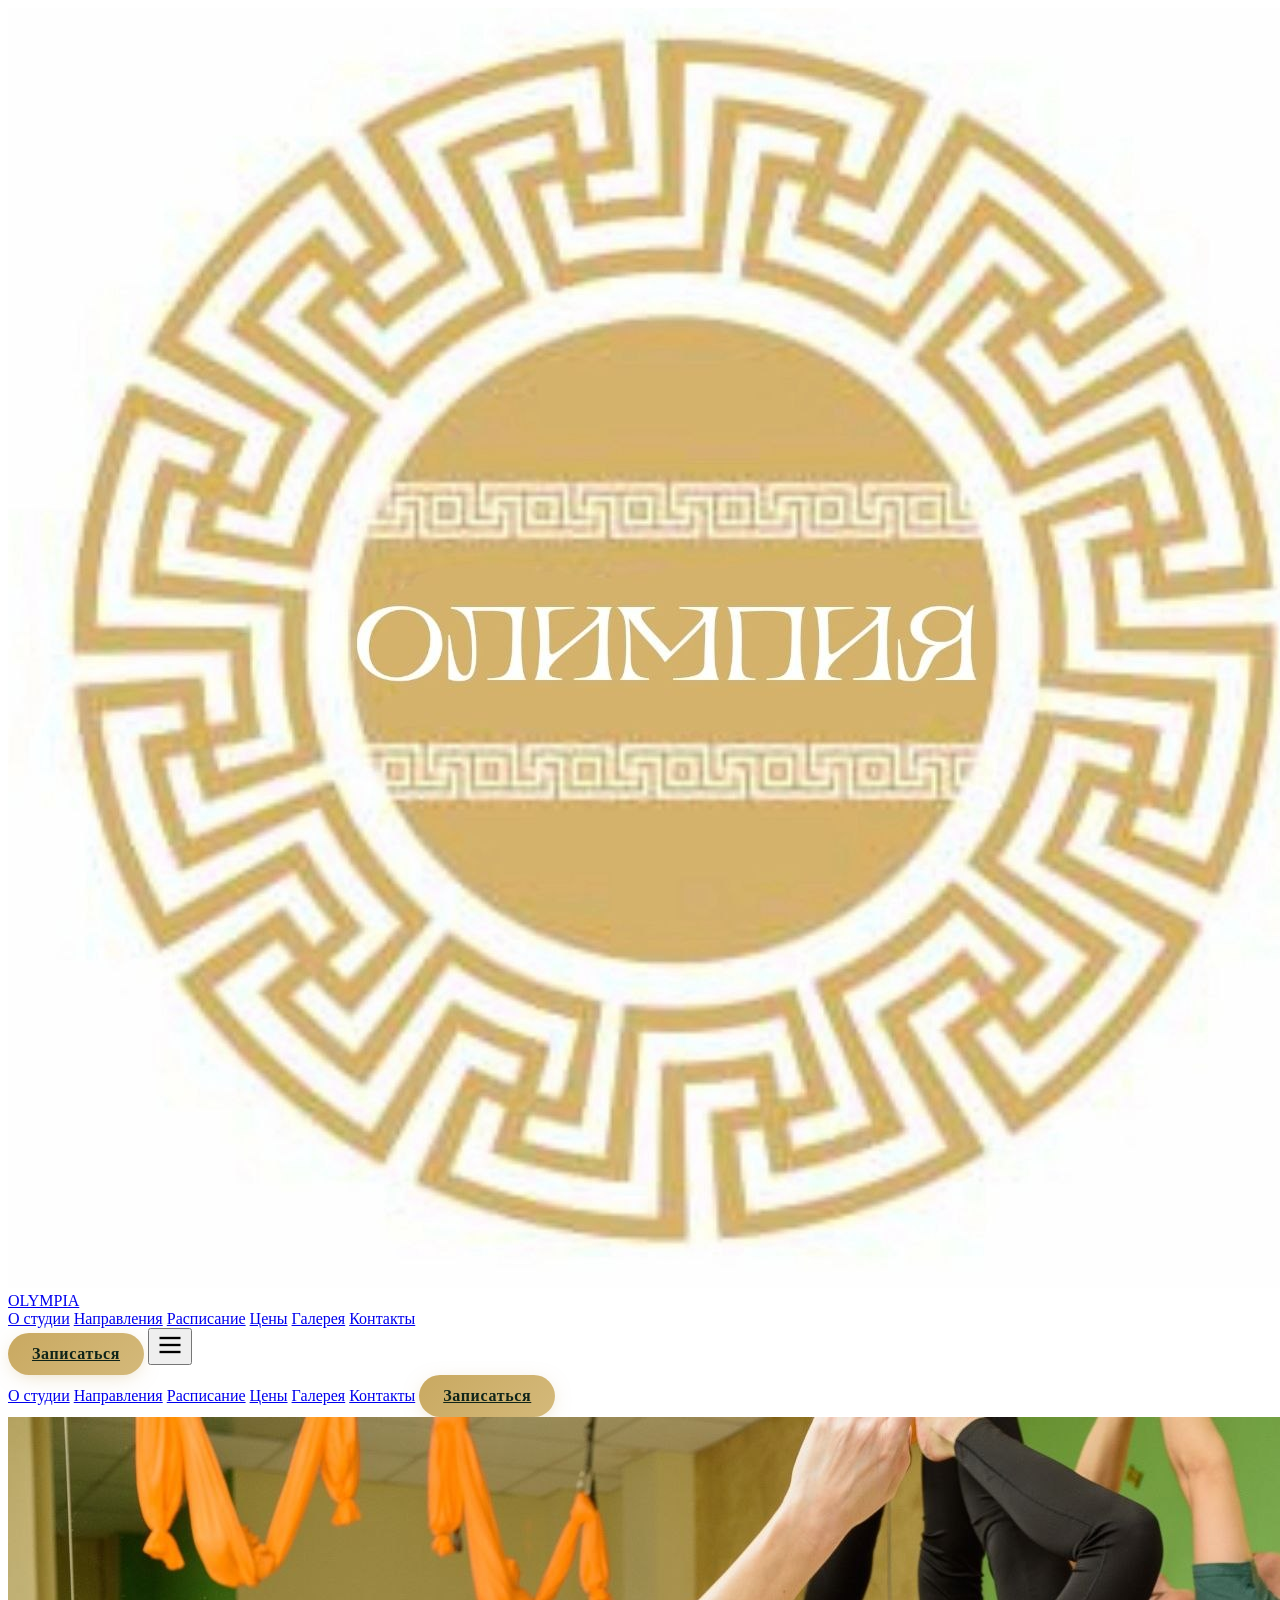
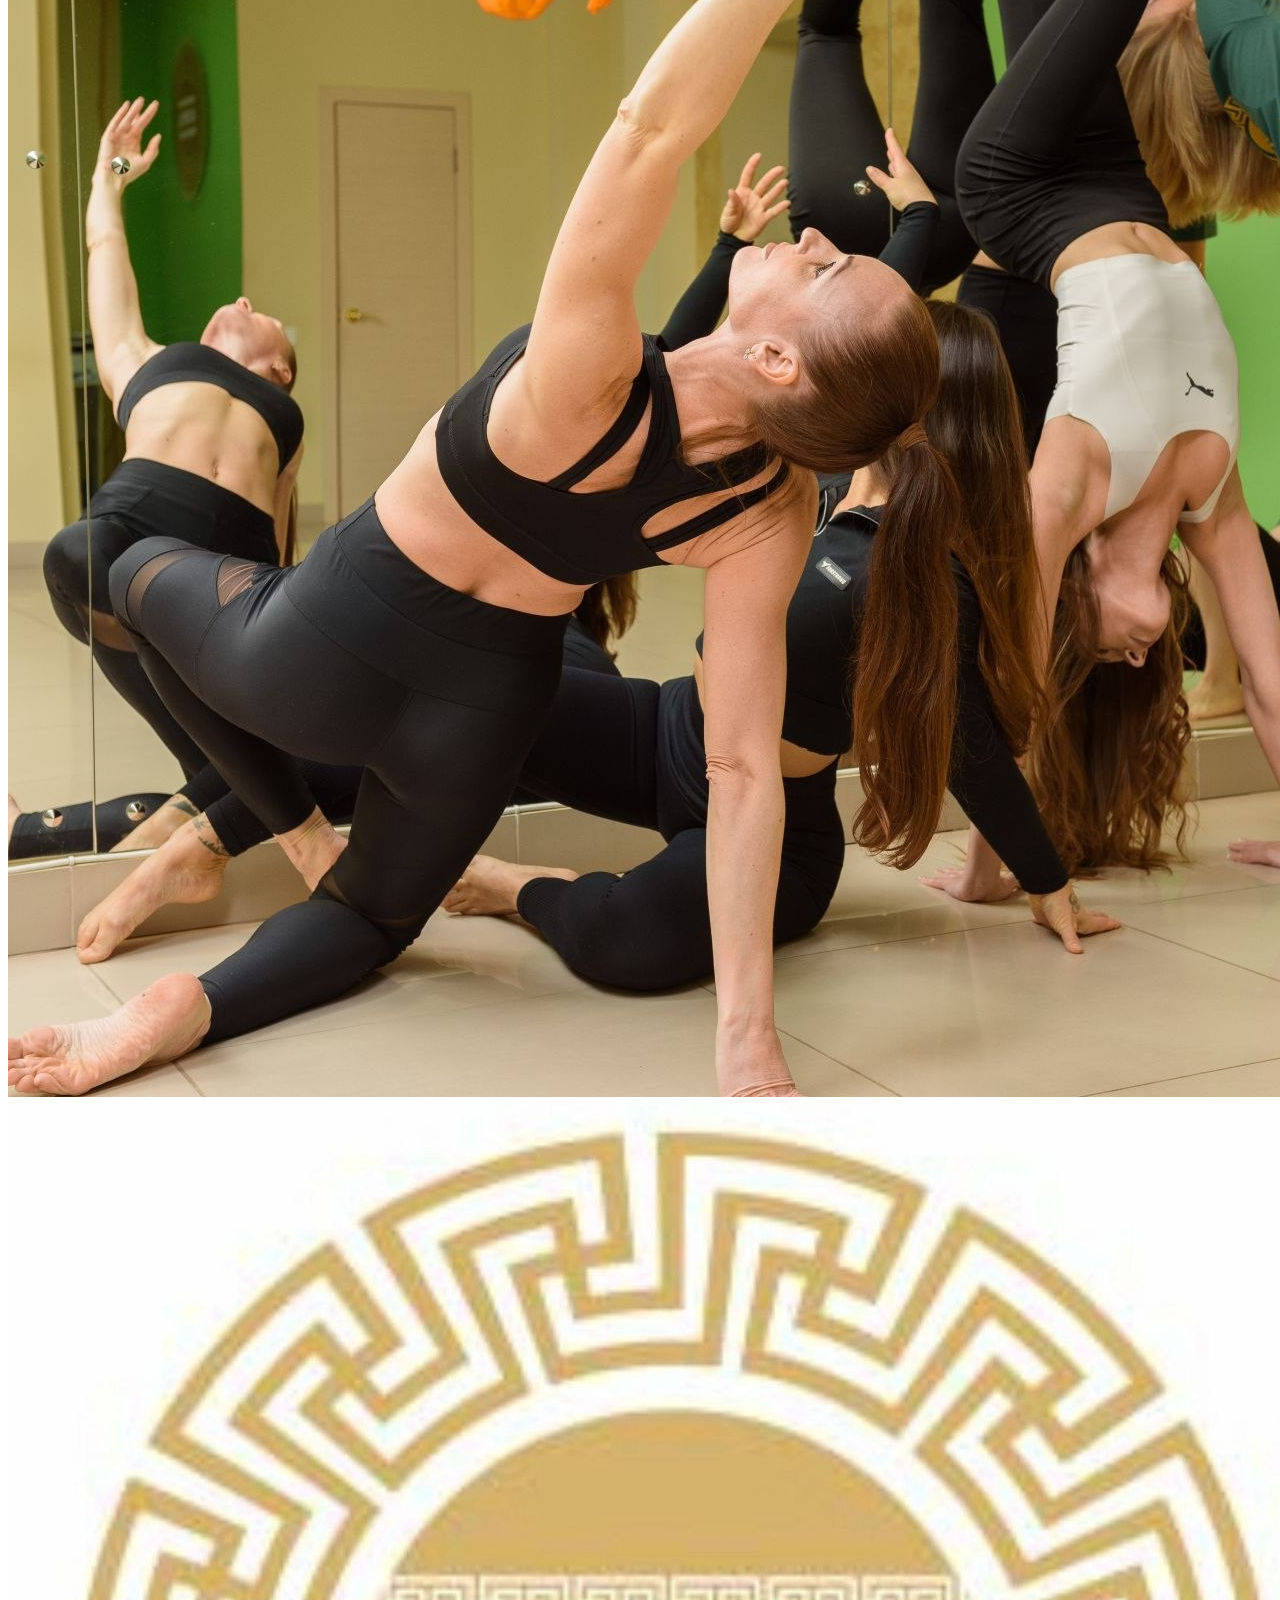
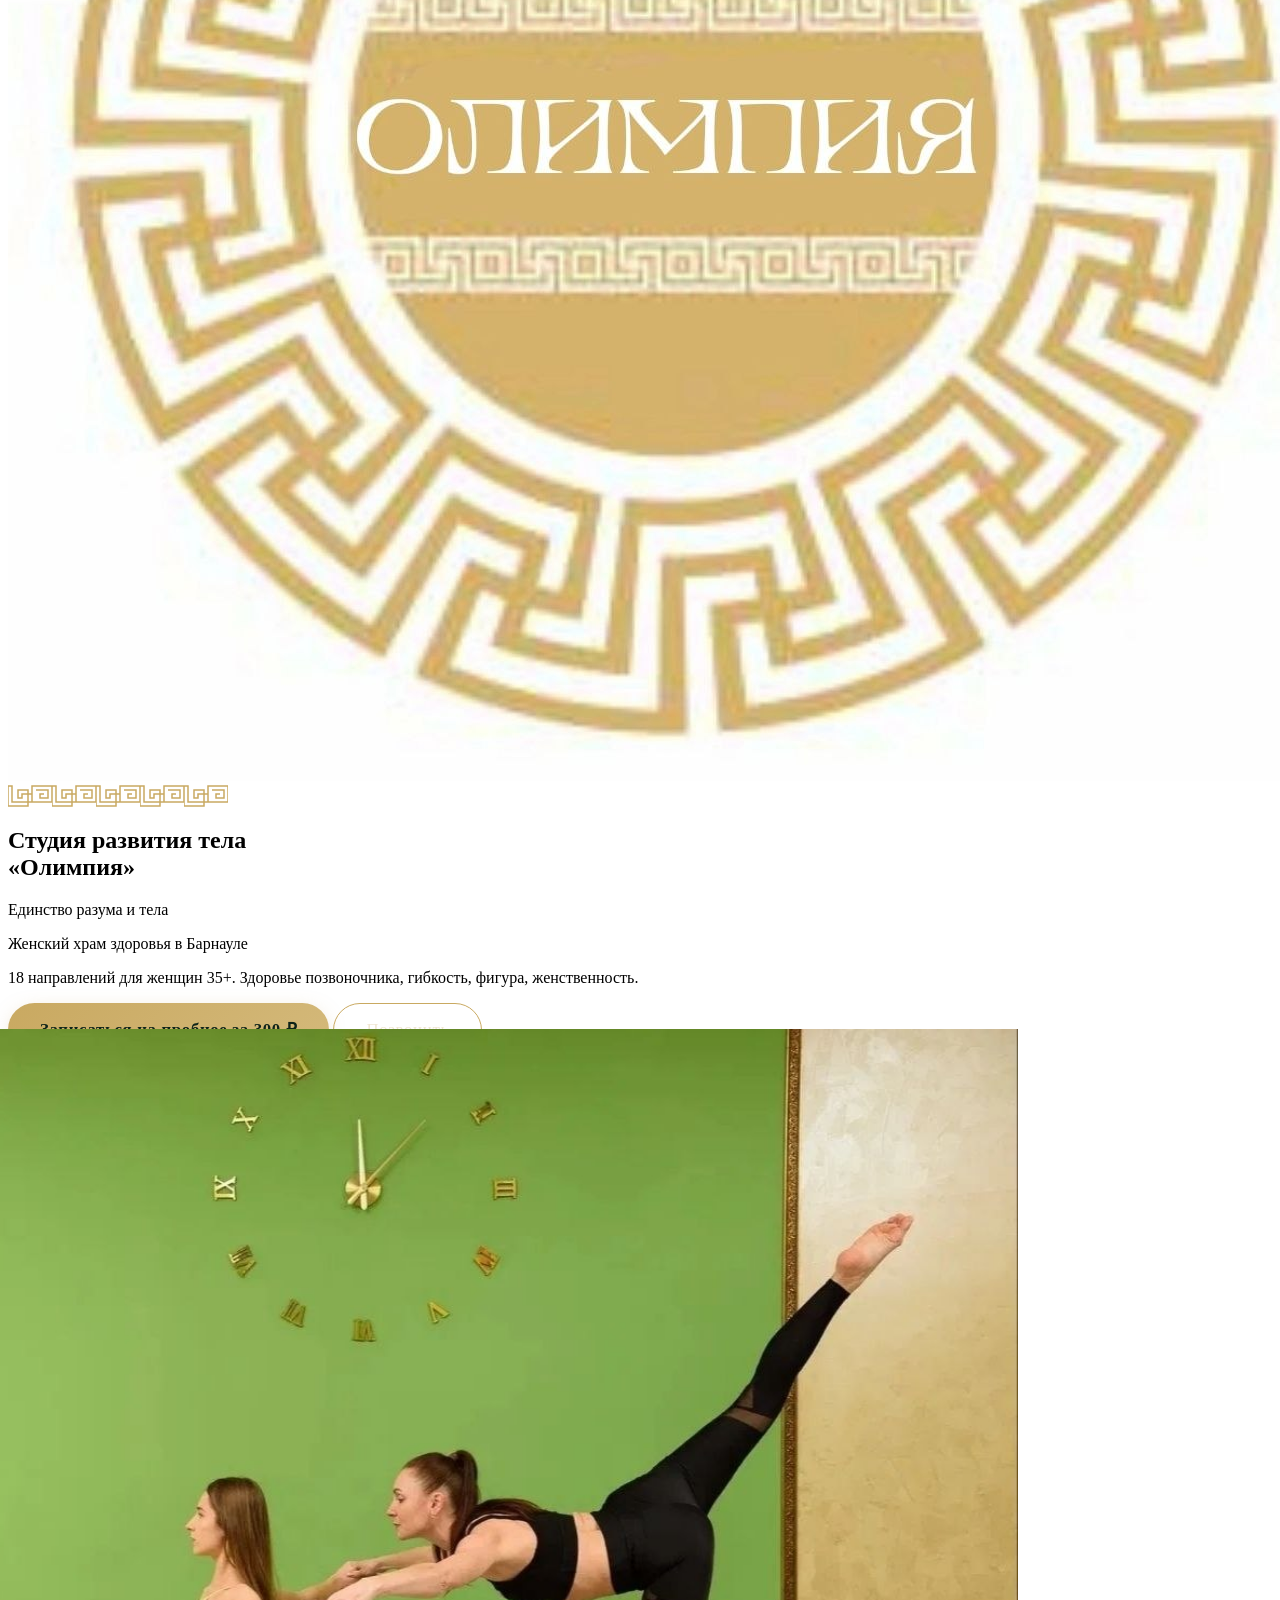
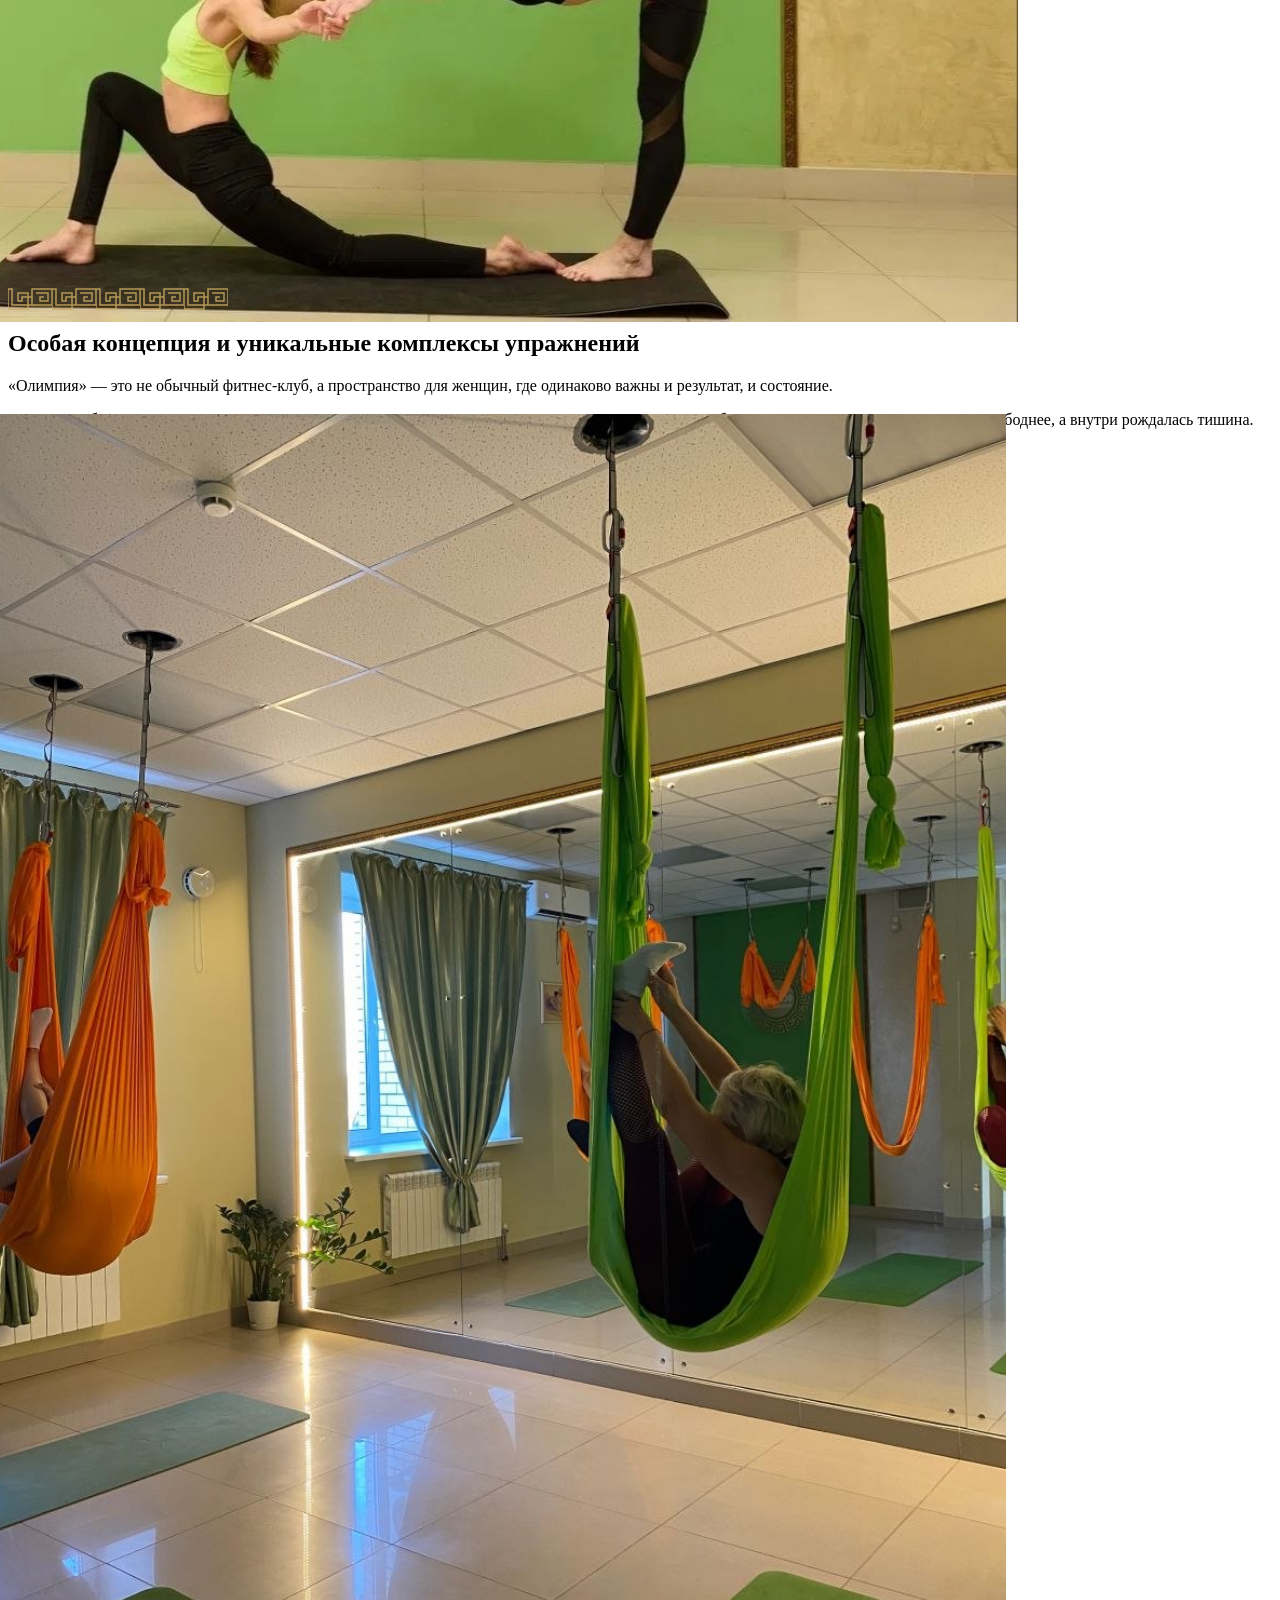
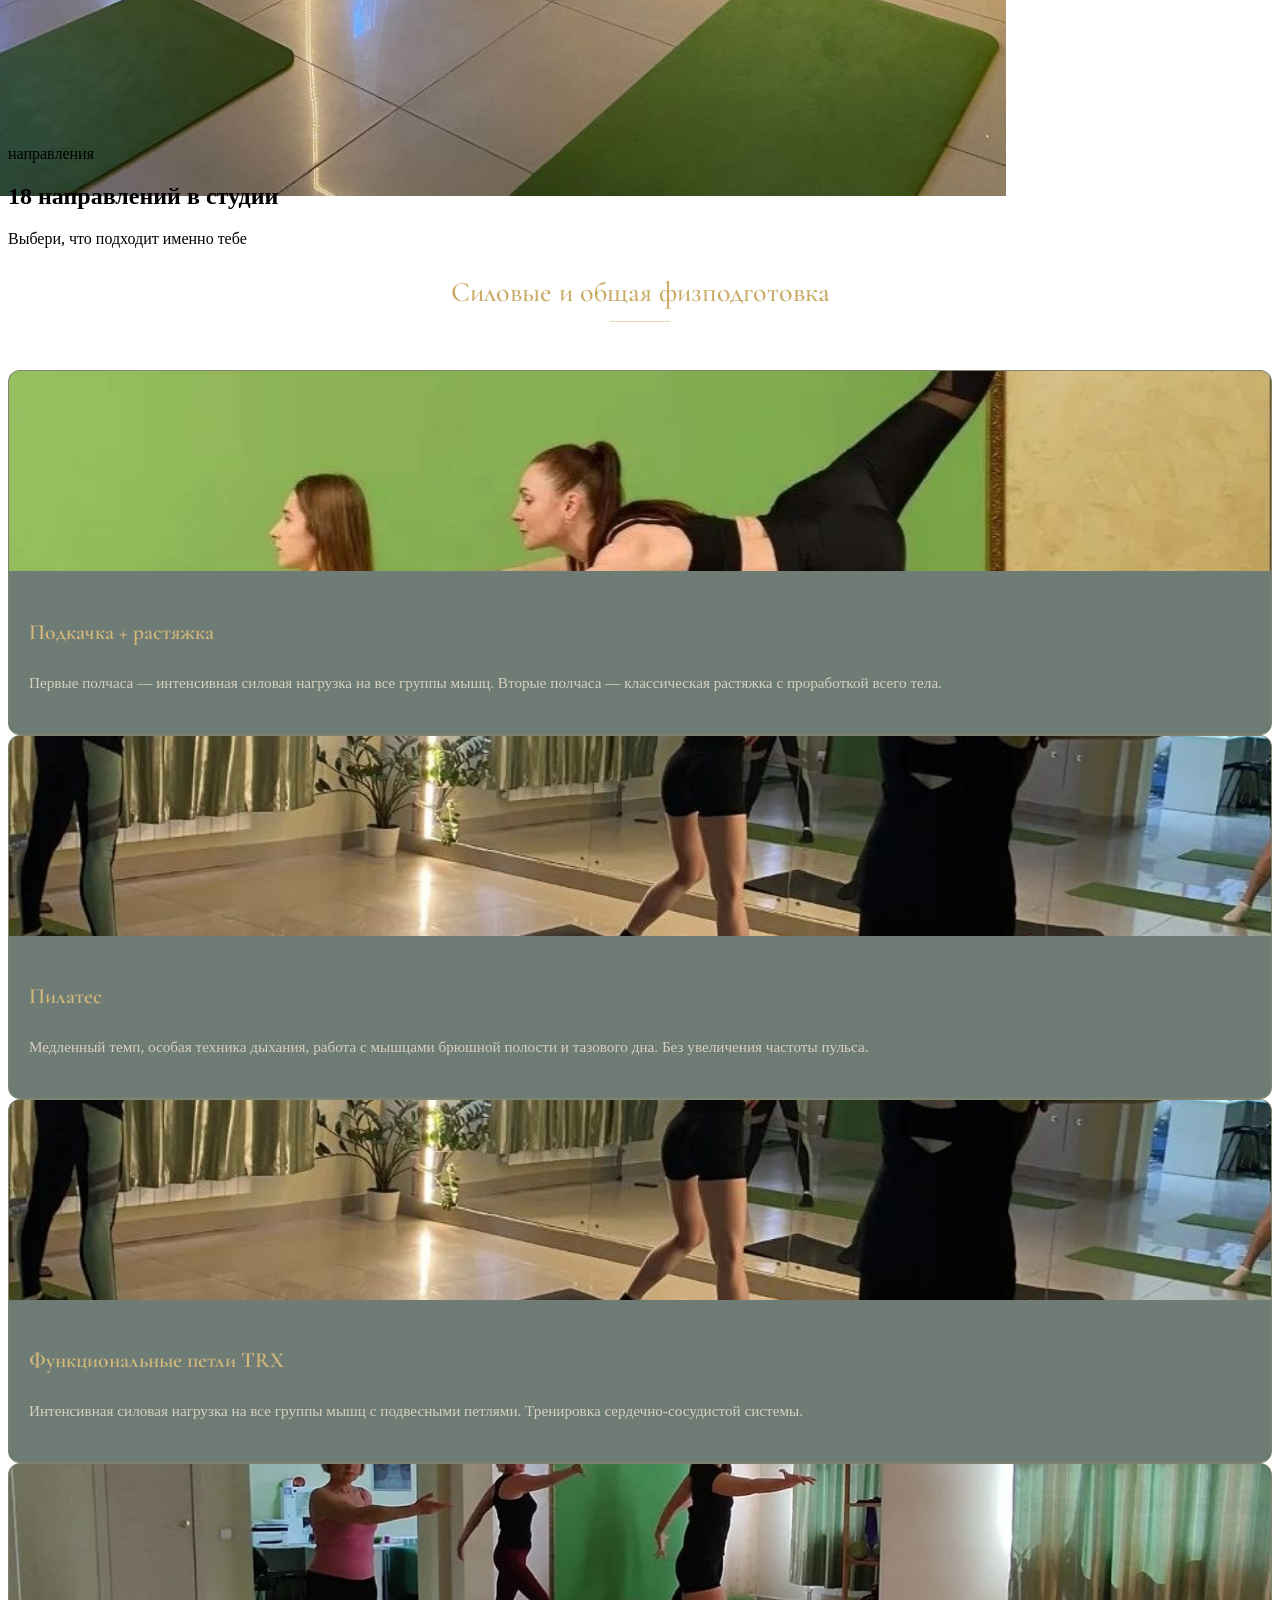
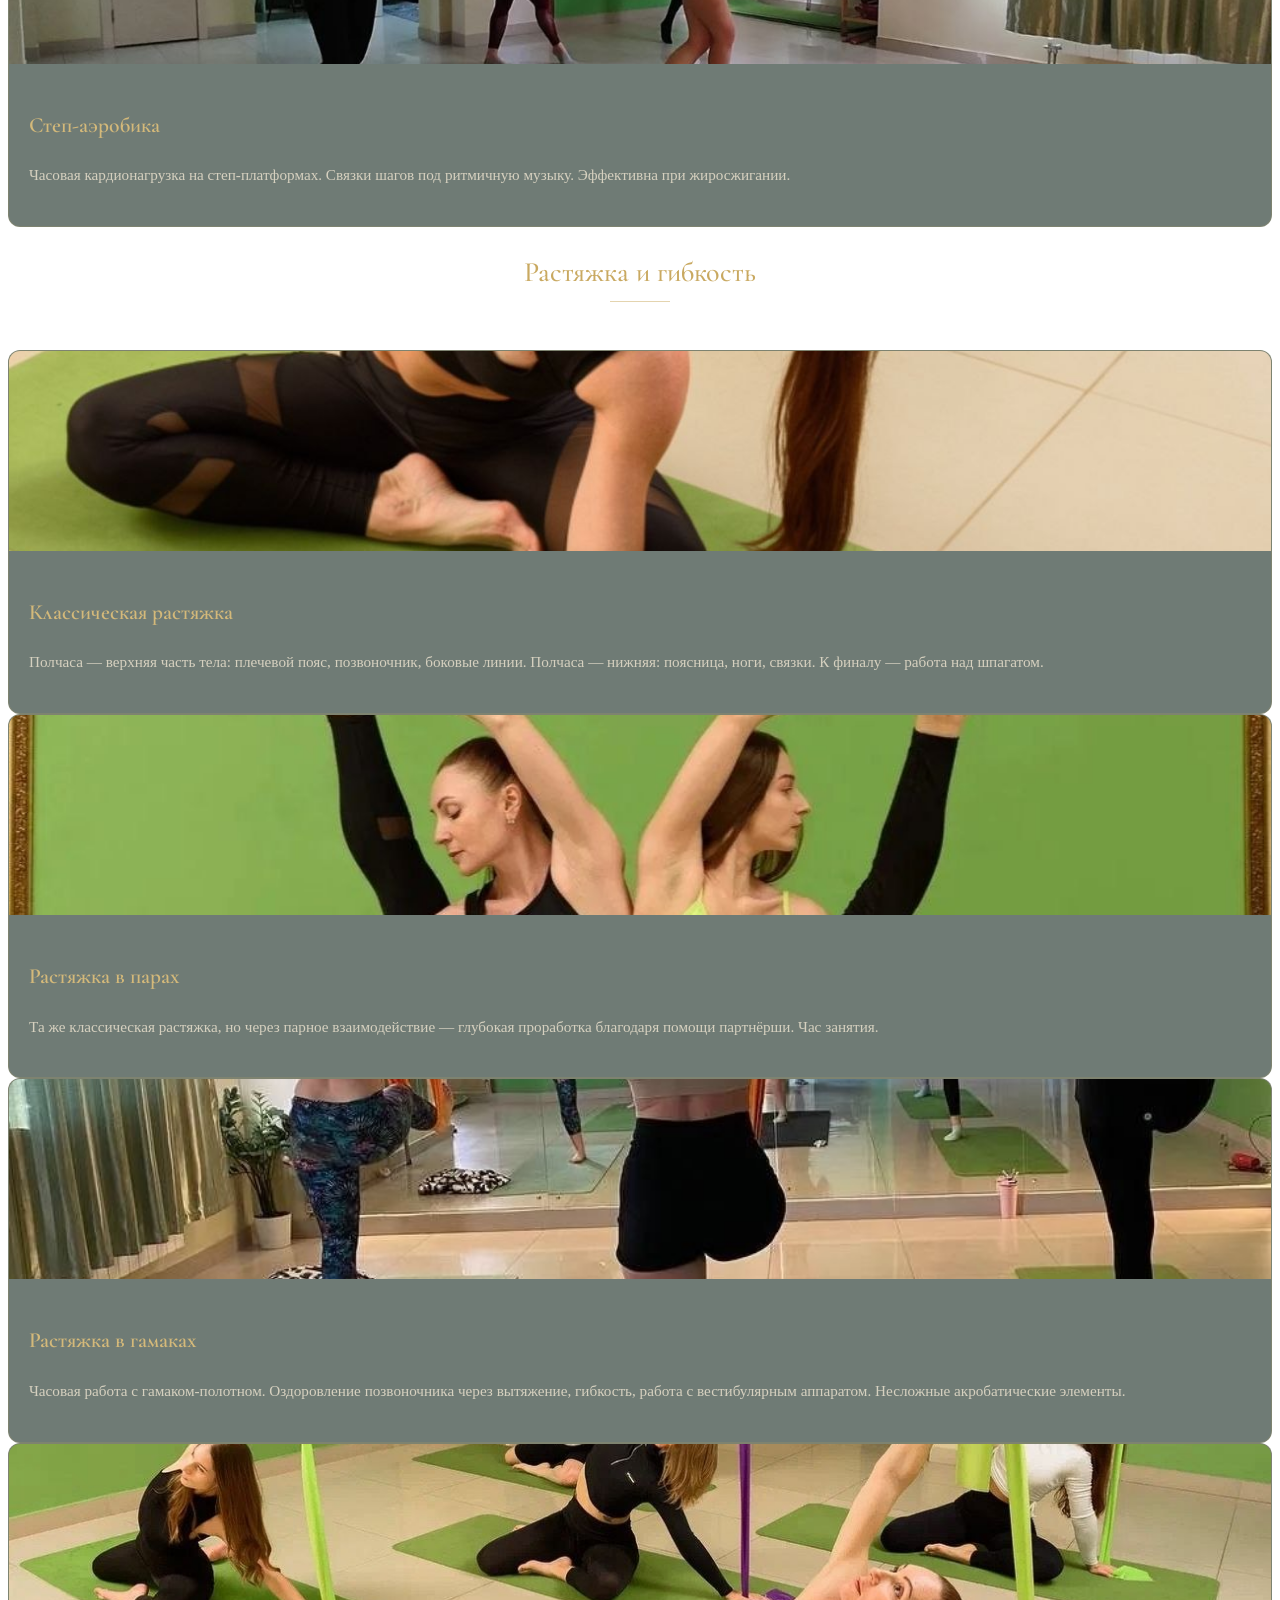
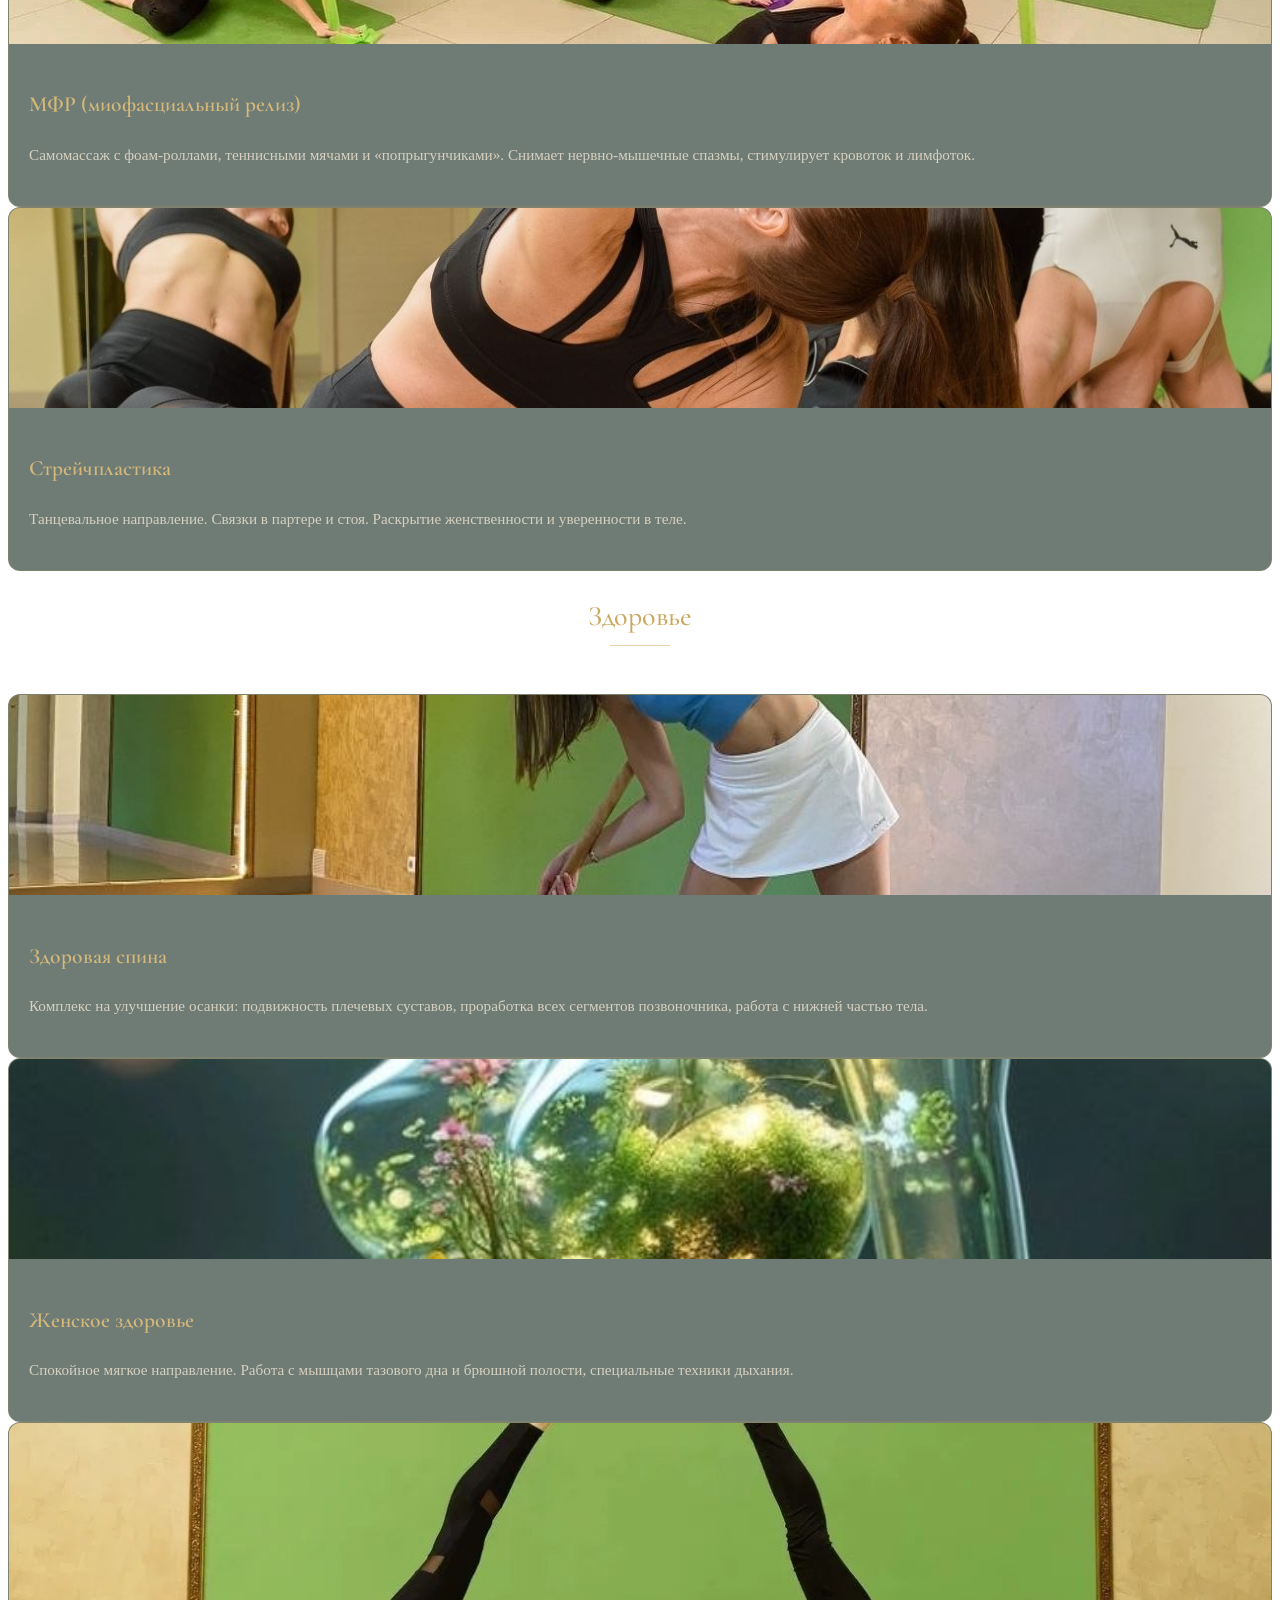
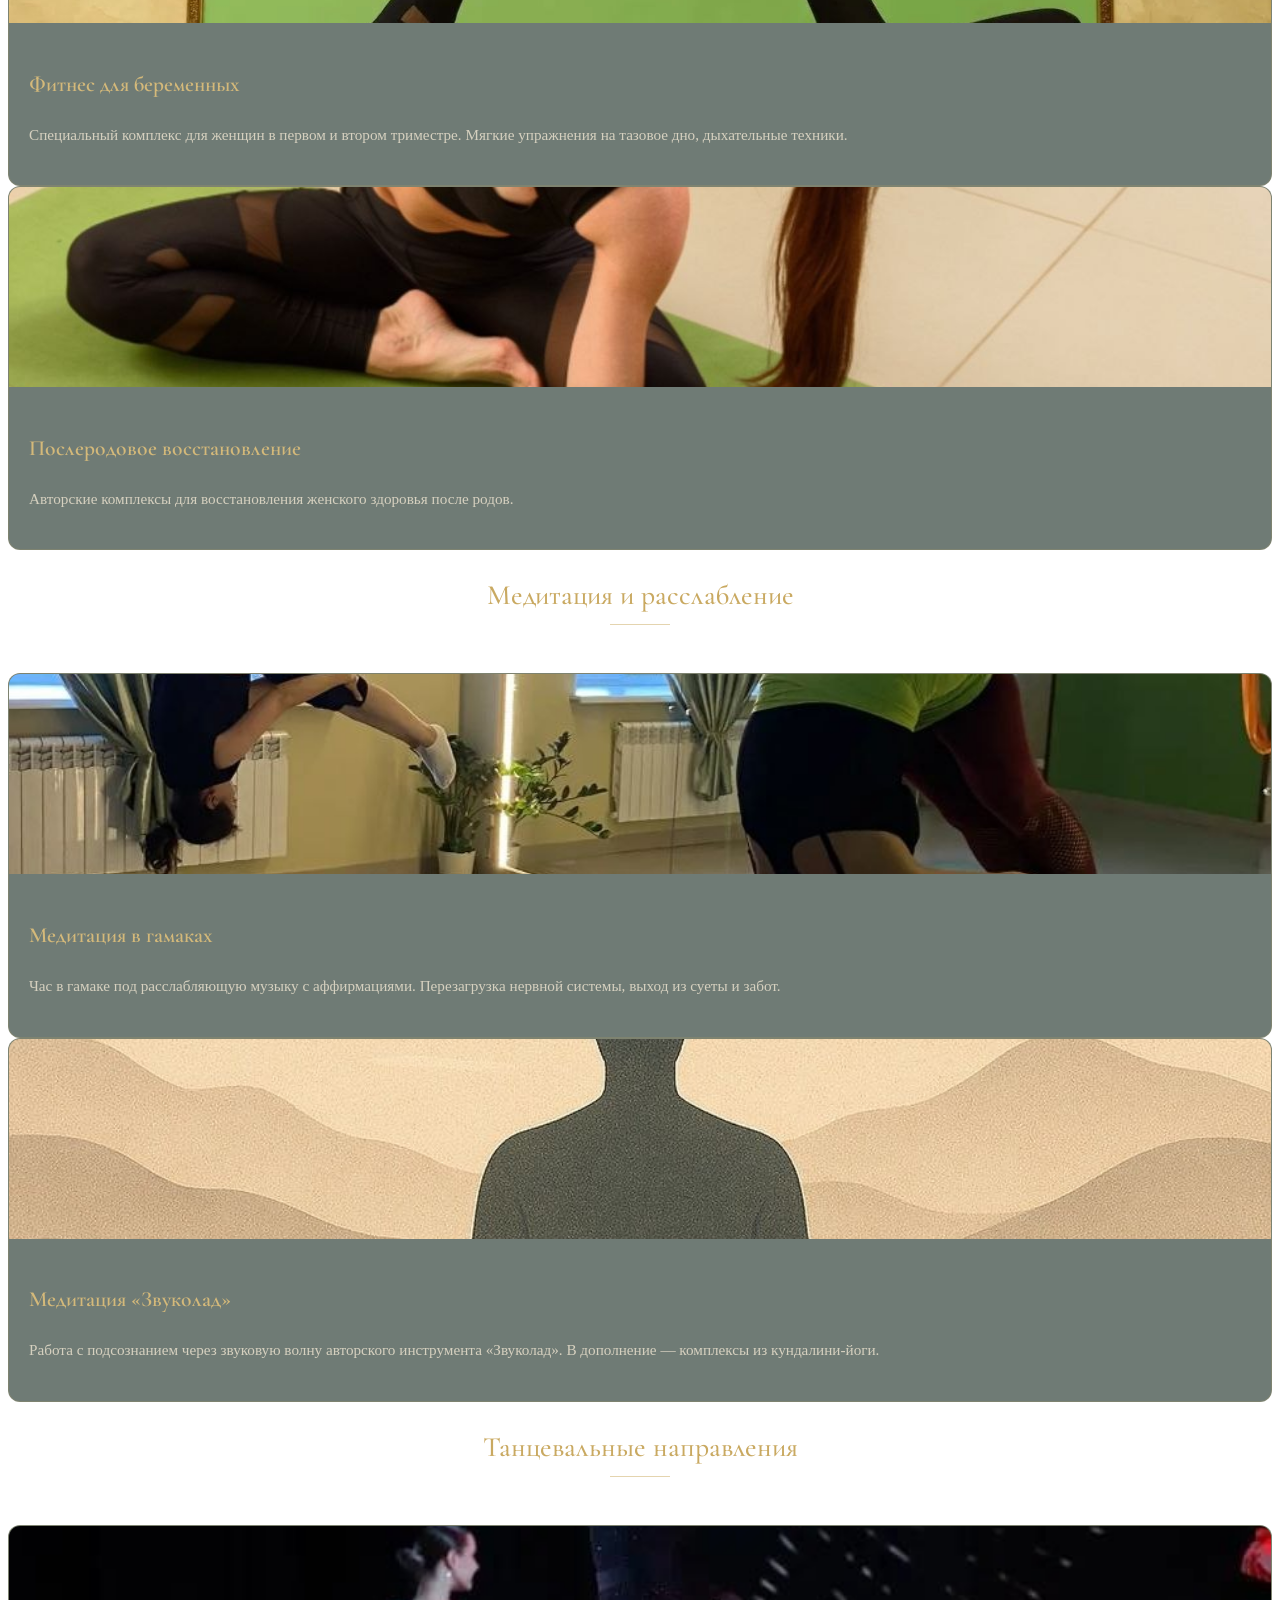
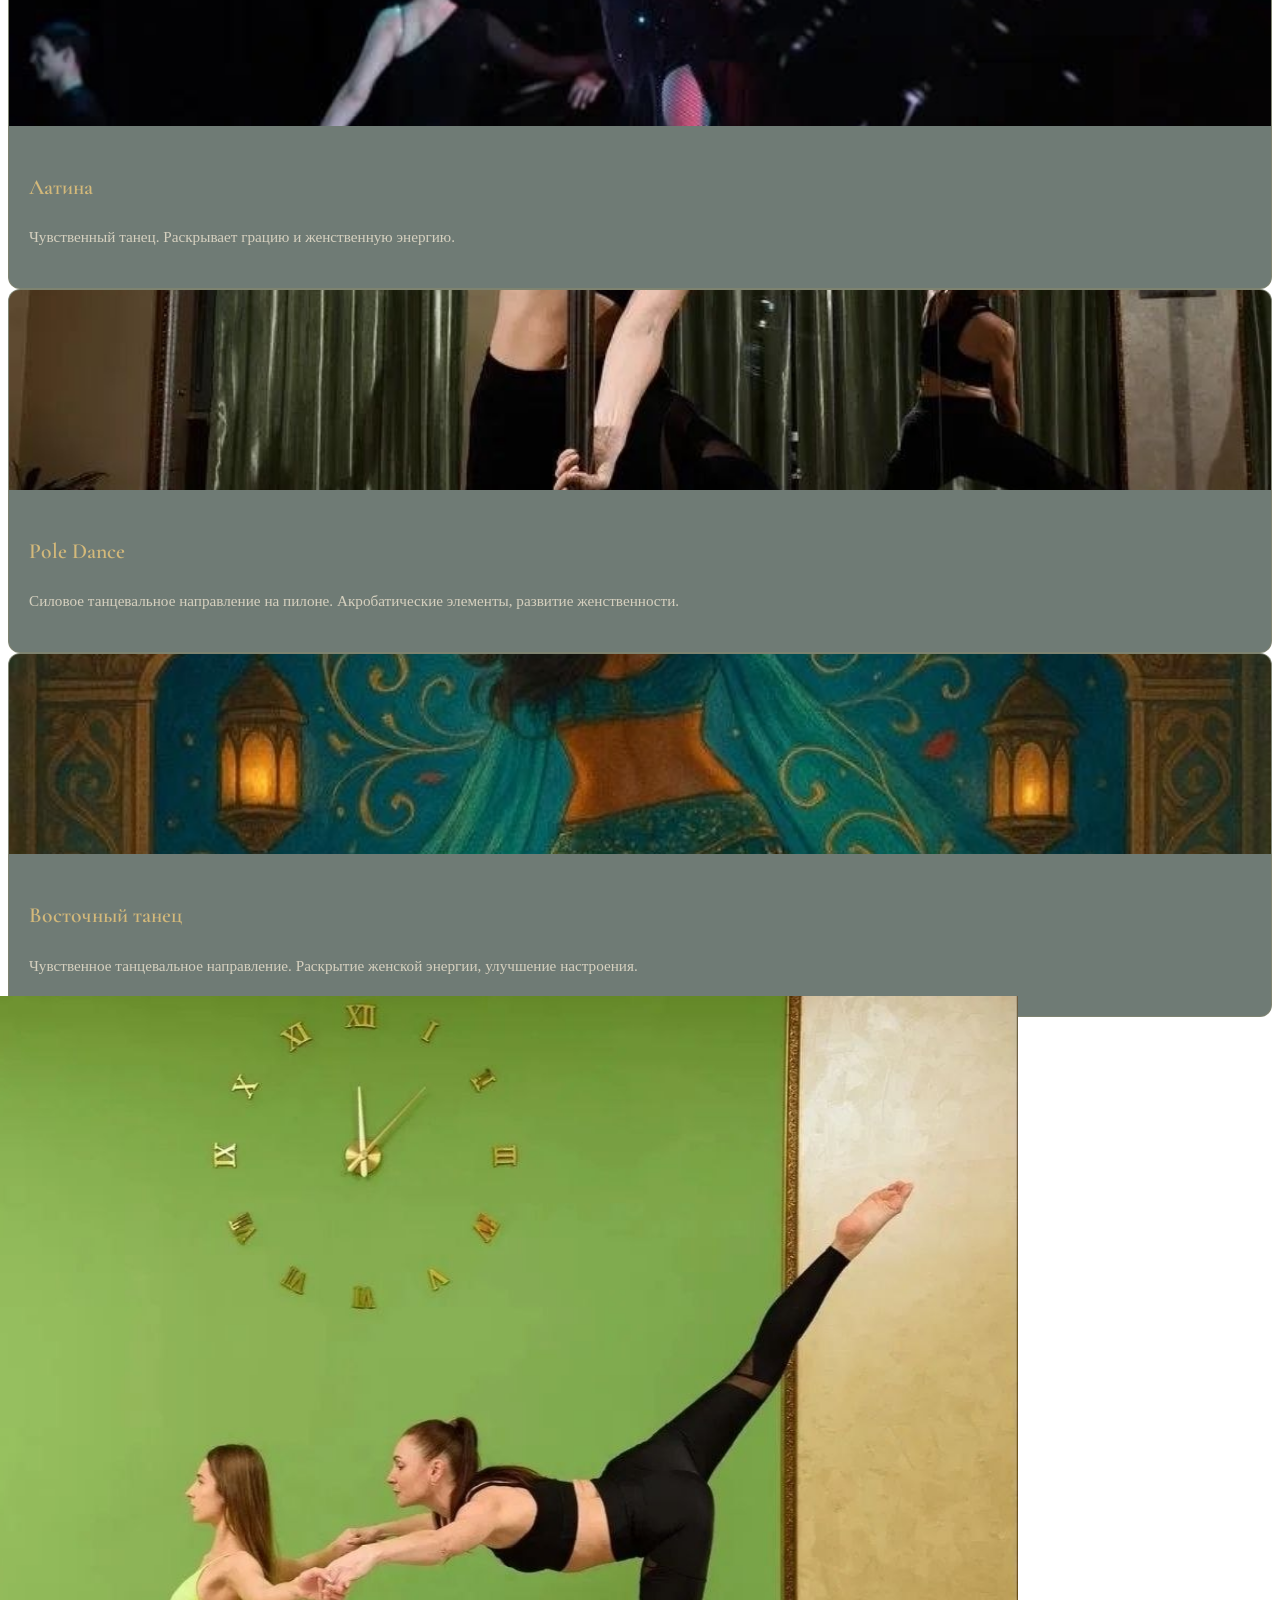
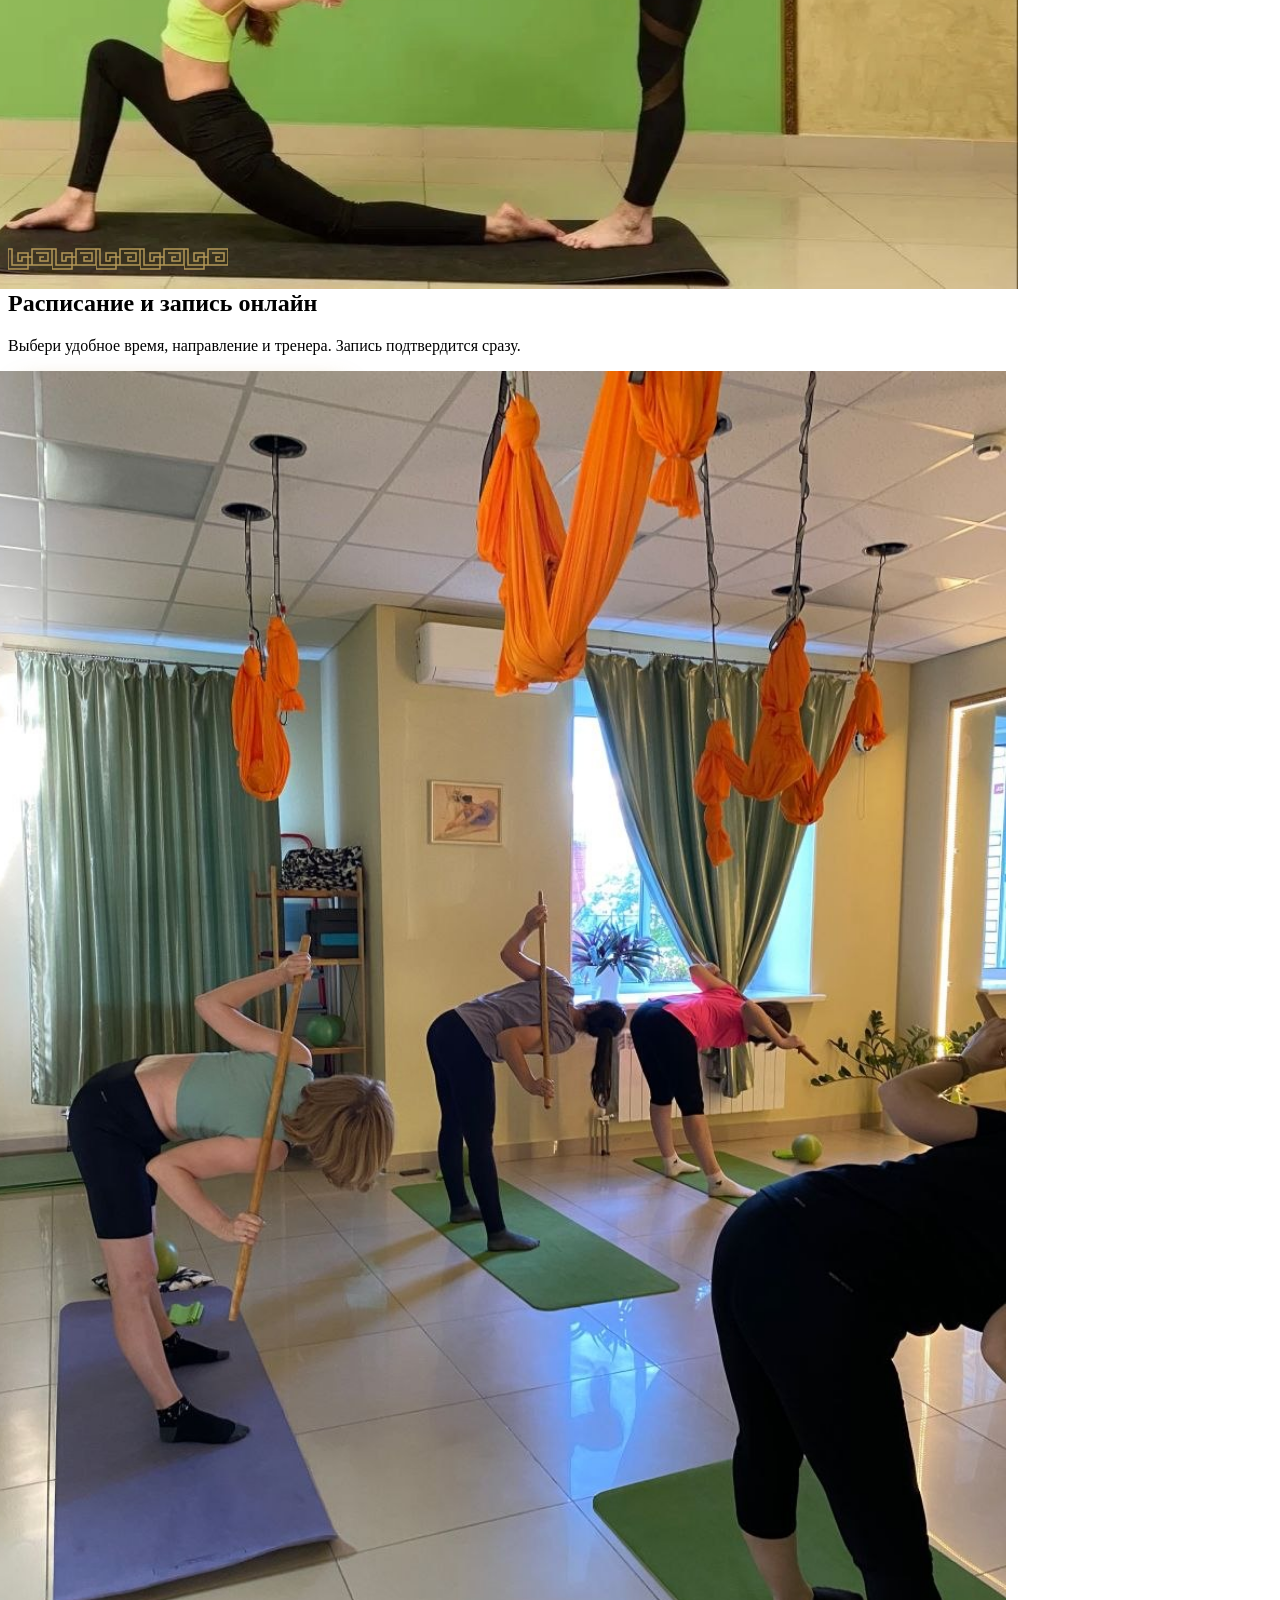
==== index.html @ 23eed9b8 "Сайт-лендинг студии «Олимпия» — версия для Тани Одностраничный сайт по ТЗ: 8 секций (hero, о студии," ====
<!DOCTYPE html>
<html lang="ru">
<head>
<meta charset="UTF-8" />
<meta name="viewport" content="width=device-width, initial-scale=1.0" />
<title>Студия развития тела Олимпия — Барнаул</title>
<meta name="description" content="Женская студия в Барнауле. 18 направлений: фитнес, растяжка, гамаки, танцы, медитация. Запись онлайн." />

<meta property="og:type" content="website" />
<meta property="og:title" content="Студия развития тела Олимпия — Барнаул" />
<meta property="og:description" content="Женская студия в Барнауле. 18 направлений: фитнес, растяжка, гамаки, танцы, медитация. Запись онлайн." />
<meta property="og:image" content="images/og-image.jpg" />
<meta property="og:locale" content="ru_RU" />

<link rel="icon" type="image/jpeg" href="images/favicon.jpg" />
<link rel="apple-touch-icon" href="images/favicon.jpg" />

<link rel="preconnect" href="https://fonts.googleapis.com" />
<link rel="preconnect" href="https://fonts.gstatic.com" crossorigin />
<link href="https://fonts.googleapis.com/css2?family=Cormorant+Garamond:wght@400;500;600;700&family=Manrope:wght@300;400;500;600;700&display=swap" rel="stylesheet" />

<script src="https://cdn.tailwindcss.com"></script>
<script>
  tailwind.config = {
    theme: {
      extend: {
        colors: {
          'olympia-dark':   '#0f2419',
          'olympia-green':  '#1a3a2e',
          'olympia-olive':  '#3a5a44',
          'olympia-gold':   '#c9a961',
          'olympia-gold-light': '#d4b97a',
          'olympia-cream':  '#f0e6d2',
          'olympia-beige':  '#e8dcc4',
        },
        fontFamily: {
          serif: ['"Cormorant Garamond"', 'serif'],
          sans:  ['Manrope', 'sans-serif'],
        }
      }
    }
  }
</script>
<link rel="stylesheet" href="style.css" />
</head>

<body class="bg-olympia-dark text-olympia-cream font-sans antialiased">

<!-- ============== ШАПКА ============== -->
<header id="top" class="fixed top-0 left-0 right-0 z-40 bg-olympia-dark/85 backdrop-blur border-b border-olympia-gold/20">
  <div class="max-w-7xl mx-auto px-5 py-3 flex items-center justify-between">
    <a href="#top" class="flex items-center gap-3">
      <img src="images/logo/olympia-cyrillic-ornament.jpg" alt="Олимпия" class="logo-blend h-10 w-10 object-contain" />
      <span class="font-serif text-xl text-olympia-gold tracking-wider">OLYMPIA</span>
    </a>

    <nav class="hidden lg:flex items-center gap-8 text-sm uppercase tracking-wider text-olympia-cream/80">
      <a href="#about"     class="hover:text-olympia-gold transition">О студии</a>
      <a href="#programs"  class="hover:text-olympia-gold transition">Направления</a>
      <a href="#schedule"  class="hover:text-olympia-gold transition">Расписание</a>
      <a href="#prices"    class="hover:text-olympia-gold transition">Цены</a>
      <a href="#gallery"   class="hover:text-olympia-gold transition">Галерея</a>
      <a href="#contacts"  class="hover:text-olympia-gold transition">Контакты</a>
    </nav>

    <a href="https://n564509.yclients.com/" target="_blank" rel="noopener"
       class="hidden md:inline-block btn-gold text-sm">Записаться</a>

    <button id="menu-toggle" aria-label="Меню" class="lg:hidden text-olympia-gold p-2">
      <svg xmlns="http://www.w3.org/2000/svg" width="28" height="28" viewBox="0 0 24 24" fill="none" stroke="currentColor" stroke-width="2"><line x1="3" y1="6" x2="21" y2="6"/><line x1="3" y1="12" x2="21" y2="12"/><line x1="3" y1="18" x2="21" y2="18"/></svg>
    </button>
  </div>

  <!-- мобильное меню -->
  <div id="mobile-menu" class="hidden lg:hidden border-t border-olympia-gold/20 bg-olympia-dark">
    <nav class="flex flex-col px-5 py-4 gap-4 text-olympia-cream uppercase tracking-wider text-sm">
      <a href="#about">О студии</a>
      <a href="#programs">Направления</a>
      <a href="#schedule">Расписание</a>
      <a href="#prices">Цены</a>
      <a href="#gallery">Галерея</a>
      <a href="#contacts">Контакты</a>
      <a href="https://n564509.yclients.com/" target="_blank" rel="noopener" class="btn-gold text-center mt-2">Записаться</a>
    </nav>
  </div>
</header>

<!-- ============== HERO ============== -->
<section id="hero" class="relative min-h-screen flex items-center justify-center overflow-hidden pt-20">
  <div class="absolute inset-0">
    <img src="images/photos/12-stretch-plastic.jpg" alt="" class="w-full h-full object-cover" />
    <div class="absolute inset-0 bg-gradient-to-b from-olympia-dark/85 via-olympia-dark/75 to-olympia-dark"></div>
  </div>

  <div class="relative z-10 max-w-4xl mx-auto px-6 text-center py-20">
    <img src="images/logo/olympia-cyrillic-ornament.jpg" alt="Логотип Олимпия" class="logo-blend mx-auto w-40 h-40 md:w-52 md:h-52 object-contain mb-6" />

    <div class="meander-divider mx-auto mb-6"></div>

    <h1 class="font-serif text-4xl md:text-6xl text-olympia-cream mb-3 leading-tight">
      Студия развития тела<br/>
      <span class="text-olympia-gold">«Олимпия»</span>
    </h1>

    <p class="font-serif italic text-xl md:text-2xl text-olympia-gold-light mb-2">Единство разума и тела</p>
    <p class="text-base md:text-lg text-olympia-cream/85 mb-8 tracking-wide">Женский храм здоровья в Барнауле</p>

    <p class="max-w-2xl mx-auto text-olympia-cream/80 mb-10 leading-relaxed">
      18 направлений для женщин 35+. Здоровье позвоночника, гибкость, фигура, женственность.
    </p>

    <div class="flex flex-col sm:flex-row gap-4 justify-center items-center">
      <a href="https://n564509.yclients.com/" target="_blank" rel="noopener" class="btn-gold btn-lg">
        Записаться на пробное за 300 ₽
      </a>
      <a href="tel:+79231647578" class="btn-outline btn-lg">
        Позвонить
      </a>
    </div>
  </div>
</section>

<!-- ============== О СТУДИИ ============== -->
<section id="about" class="relative py-16 md:py-20 overflow-hidden">
  <div class="absolute inset-0">
    <img src="images/photos/01-couple-stretch-clock.jpg" alt="" class="w-full h-full object-cover opacity-40 parallax-bg" loading="lazy" />
    <div class="absolute inset-0 bg-gradient-to-b from-olympia-dark/85 via-olympia-dark/70 to-olympia-dark/85"></div>
  </div>

  <div class="relative z-10 max-w-3xl mx-auto px-6 text-center reveal">
    <div class="meander-divider mx-auto mb-5"></div>
    <h2 class="font-serif text-3xl md:text-4xl text-olympia-gold mb-5 leading-tight">
      Особая концепция и уникальные комплексы упражнений
    </h2>
    <p class="text-base md:text-lg leading-relaxed text-olympia-cream/95 mb-3">
      «Олимпия» — это не обычный фитнес-клуб, а пространство для женщин, где одинаково важны и результат, и состояние.
    </p>
    <p class="text-base md:text-lg leading-relaxed text-olympia-cream/95">
      Здесь мы работаем через дыхание, осанку и женскую энергию. Каждое направление продумано так, чтобы тело становилось сильнее, мягче и свободнее, а внутри рождалась тишина.
    </p>
  </div>
</section>

<!-- ============== НАПРАВЛЕНИЯ ============== -->
<section id="programs" class="relative py-24 bg-olympia-green overflow-hidden">
  <div class="absolute inset-0">
    <img src="images/photos/16-hammocks-interior.jpg" alt="" class="w-full h-full object-cover opacity-30 parallax-bg" loading="lazy" />
    <div class="absolute inset-0 bg-gradient-to-b from-olympia-green/85 via-olympia-green/80 to-olympia-green/90"></div>
  </div>

  <div class="relative z-10 max-w-7xl mx-auto px-5">
    <div class="text-center mb-16 reveal">
      <p class="text-olympia-gold uppercase tracking-[0.3em] text-sm mb-4">направления</p>
      <h2 class="font-serif text-4xl md:text-5xl text-olympia-cream mb-4">18 направлений в студии</h2>
      <p class="text-olympia-cream/70 text-lg italic font-serif">Выбери, что подходит именно тебе</p>
    </div>

    <!-- Группа 1 -->
    <h3 class="program-group reveal">Силовые и общая физподготовка</h3>
    <div class="grid sm:grid-cols-2 lg:grid-cols-4 gap-6 mb-16 reveal-stagger">
      <article class="program-card">
        <img src="images/photos/01-couple-stretch-clock.jpg" alt="Подкачка + растяжка" loading="lazy" />
        <div class="program-card-body">
          <h4>Подкачка + растяжка</h4>
          <p>Первые полчаса — интенсивная силовая нагрузка на все группы мышц. Вторые полчаса — классическая растяжка с проработкой всего тела.</p>
        </div>
      </article>

      <article class="program-card">
        <img src="images/photos/04-pilates-rings.jpg" alt="Пилатес" loading="lazy" />
        <div class="program-card-body">
          <h4>Пилатес</h4>
          <p>Медленный темп, особая техника дыхания, работа с мышцами брюшной полости и тазового дна. Без увеличения частоты пульса.</p>
        </div>
      </article>

      <article class="program-card">
        <img src="images/photos/04-pilates-rings.jpg" alt="Функциональные петли TRX" loading="lazy" />
        <div class="program-card-body">
          <h4>Функциональные петли TRX</h4>
          <p>Интенсивная силовая нагрузка на все группы мышц с подвесными петлями. Тренировка сердечно-сосудистой системы.</p>
        </div>
      </article>

      <article class="program-card">
        <img src="images/photos/05-latina-dance.jpg" alt="Степ-аэробика" loading="lazy" />
        <div class="program-card-body">
          <h4>Степ-аэробика</h4>
          <p>Часовая кардионагрузка на степ-платформах. Связки шагов под ритмичную музыку. Эффективна при жиросжигании.</p>
        </div>
      </article>
    </div>

    <!-- Группа 2 -->
    <h3 class="program-group reveal">Растяжка и гибкость</h3>
    <div class="grid sm:grid-cols-2 lg:grid-cols-3 gap-6 mb-16 reveal-stagger">
      <article class="program-card">
        <img src="images/photos/14-classic-stretch.jpg" alt="Классическая растяжка" loading="lazy" />
        <div class="program-card-body">
          <h4>Классическая растяжка</h4>
          <p>Полчаса — верхняя часть тела: плечевой пояс, позвоночник, боковые линии. Полчаса — нижняя: поясница, ноги, связки. К финалу — работа над шпагатом.</p>
        </div>
      </article>

      <article class="program-card">
        <img src="images/photos/02-paired-stretch.jpg" alt="Растяжка в парах" loading="lazy" />
        <div class="program-card-body">
          <h4>Растяжка в парах</h4>
          <p>Та же классическая растяжка, но через парное взаимодействие — глубокая проработка благодаря помощи партнёрши. Час занятия.</p>
        </div>
      </article>

      <article class="program-card">
        <img src="images/photos/07-hammocks-group.jpg" alt="Растяжка в гамаках" loading="lazy" />
        <div class="program-card-body">
          <h4>Растяжка в гамаках</h4>
          <p>Часовая работа с гамаком-полотном. Оздоровление позвоночника через вытяжение, гибкость, работа с вестибулярным аппаратом. Несложные акробатические элементы.</p>
        </div>
      </article>

      <article class="program-card">
        <img src="images/photos/09-stretch-bands.jpg" alt="МФР" loading="lazy" />
        <div class="program-card-body">
          <h4>МФР (миофасциальный релиз)</h4>
          <p>Самомассаж с фоам-роллами, теннисными мячами и «попрыгунчиками». Снимает нервно-мышечные спазмы, стимулирует кровоток и лимфоток.</p>
        </div>
      </article>

      <article class="program-card">
        <img src="images/photos/12-stretch-plastic.jpg" alt="Стрейчпластика" loading="lazy" />
        <div class="program-card-body">
          <h4>Стрейчпластика</h4>
          <p>Танцевальное направление. Связки в партере и стоя. Раскрытие женственности и уверенности в теле.</p>
        </div>
      </article>
    </div>

    <!-- Группа 3 -->
    <h3 class="program-group reveal">Здоровье</h3>
    <div class="grid sm:grid-cols-2 lg:grid-cols-4 gap-6 mb-16 reveal-stagger">
      <article class="program-card">
        <img src="images/photos/17-stick-pose-clock.jpg" alt="Здоровая спина" loading="lazy" />
        <div class="program-card-body">
          <h4>Здоровая спина</h4>
          <p>Комплекс на улучшение осанки: подвижность плечевых суставов, проработка всех сегментов позвоночника, работа с нижней частью тела.</p>
        </div>
      </article>

      <article class="program-card">
        <img src="images/photos/18-art-glass-woman.jpg" alt="Женское здоровье" loading="lazy" />
        <div class="program-card-body">
          <h4>Женское здоровье</h4>
          <p>Спокойное мягкое направление. Работа с мышцами тазового дна и брюшной полости, специальные техники дыхания.</p>
        </div>
      </article>

      <article class="program-card">
        <img src="images/photos/03-bridge-pose.jpg" alt="Фитнес для беременных" loading="lazy" />
        <div class="program-card-body">
          <h4>Фитнес для беременных</h4>
          <p>Специальный комплекс для женщин в первом и втором триместре. Мягкие упражнения на тазовое дно, дыхательные техники.</p>
        </div>
      </article>

      <article class="program-card">
        <img src="images/photos/14-classic-stretch.jpg" alt="Послеродовое восстановление" loading="lazy" />
        <div class="program-card-body">
          <h4>Послеродовое восстановление</h4>
          <p>Авторские комплексы для восстановления женского здоровья после родов.</p>
        </div>
      </article>
    </div>

    <!-- Группа 4 -->
    <h3 class="program-group reveal">Медитация и расслабление</h3>
    <div class="grid sm:grid-cols-2 gap-6 mb-16 max-w-4xl mx-auto reveal-stagger">
      <article class="program-card">
        <img src="images/photos/11-hammocks-window.jpg" alt="Медитация в гамаках" loading="lazy" />
        <div class="program-card-body">
          <h4>Медитация в гамаках</h4>
          <p>Час в гамаке под расслабляющую музыку с аффирмациями. Перезагрузка нервной системы, выход из суеты и забот.</p>
        </div>
      </article>

      <article class="program-card">
        <img src="images/photos/20-art-meditation.jpg" alt="Медитация Звуколад" loading="lazy" />
        <div class="program-card-body">
          <h4>Медитация «Звуколад»</h4>
          <p>Работа с подсознанием через звуковую волну авторского инструмента «Звуколад». В дополнение — комплексы из кундалини-йоги.</p>
        </div>
      </article>
    </div>

    <!-- Группа 5 -->
    <h3 class="program-group reveal">Танцевальные направления</h3>
    <div class="grid sm:grid-cols-2 lg:grid-cols-3 gap-6 reveal-stagger">
      <article class="program-card">
        <img src="images/photos/15-latina-stage.jpg" alt="Латина" loading="lazy" />
        <div class="program-card-body">
          <h4>Латина</h4>
          <p>Чувственный танец. Раскрывает грацию и женственную энергию.</p>
        </div>
      </article>

      <article class="program-card">
        <img src="images/photos/08-pole-dance.jpg" alt="Pole Dance" loading="lazy" />
        <div class="program-card-body">
          <h4>Pole Dance</h4>
          <p>Силовое танцевальное направление на пилоне. Акробатические элементы, развитие женственности.</p>
        </div>
      </article>

      <article class="program-card">
        <img src="images/photos/19-art-eastern-dance.jpg" alt="Восточный танец" loading="lazy" />
        <div class="program-card-body">
          <h4>Восточный танец</h4>
          <p>Чувственное танцевальное направление. Раскрытие женской энергии, улучшение настроения.</p>
        </div>
      </article>
    </div>
  </div>
</section>

<!-- ============== РАСПИСАНИЕ ============== -->
<section id="schedule" class="relative py-24 bg-olympia-dark overflow-hidden">
  <div class="absolute inset-0">
    <img src="images/photos/01-couple-stretch-clock.jpg" alt="" class="w-full h-full object-cover opacity-50 parallax-bg" loading="lazy" />
    <div class="absolute inset-0 bg-gradient-to-r from-olympia-dark/90 via-olympia-dark/70 to-olympia-dark/90"></div>
  </div>

  <div class="relative z-10 max-w-3xl mx-auto px-6 text-center reveal">
    <div class="meander-divider mx-auto mb-8"></div>
    <h2 class="font-serif text-4xl md:text-5xl text-olympia-gold mb-6">Расписание и запись онлайн</h2>
    <p class="text-lg text-olympia-cream/85 mb-10 leading-relaxed">
      Выбери удобное время, направление и тренера. Запись подтвердится сразу.
    </p>
    <a href="https://n564509.yclients.com/" target="_blank" rel="noopener" class="btn-gold btn-lg">
      Открыть расписание и записаться
    </a>
  </div>
</section>

<!-- ============== ЦЕНЫ ============== -->
<section id="prices" class="relative py-24 bg-olympia-green overflow-hidden">
  <div class="absolute inset-0">
    <img src="images/photos/13-pilates-sticks.jpg" alt="" class="w-full h-full object-cover opacity-30 parallax-bg" loading="lazy" />
    <div class="absolute inset-0 bg-gradient-to-b from-olympia-green/85 via-olympia-green/75 to-olympia-green/90"></div>
  </div>

  <div class="relative z-10 max-w-6xl mx-auto px-5">
    <div class="text-center mb-14 reveal">
      <p class="text-olympia-gold uppercase tracking-[0.3em] text-sm mb-4">прайс-лист</p>
      <h2 class="font-serif text-4xl md:text-5xl text-olympia-cream">Цены</h2>
    </div>

    <div class="grid lg:grid-cols-2 gap-8 mb-12 reveal-stagger">
      <!-- Абонементы -->
      <div class="price-table">
        <h3 class="font-serif text-2xl text-olympia-gold mb-6 text-center">Абонементы (групповые)</h3>
        <table class="w-full">
          <thead>
            <tr class="text-olympia-gold/80 text-sm uppercase tracking-wider border-b border-olympia-gold/30">
              <th class="py-3 text-left">Абонемент</th>
              <th class="py-3 text-center">Срок</th>
              <th class="py-3 text-right">Цена</th>
            </tr>
          </thead>
          <tbody class="text-olympia-cream">
            <tr><td class="py-3">10 занятий</td><td class="text-center">1 месяц</td><td class="text-right font-semibold">4 000 ₽</td></tr>
            <tr><td class="py-3">Безлимит</td><td class="text-center">1 месяц</td><td class="text-right font-semibold">6 000 ₽</td></tr>
            <tr><td class="py-3">14 занятий</td><td class="text-center">3 месяца</td><td class="text-right font-semibold">7 000 ₽</td></tr>
            <tr><td class="py-3">26 занятий</td><td class="text-center">6 месяцев</td><td class="text-right font-semibold">10 000 ₽</td></tr>
            <tr><td class="py-3">36 занятий</td><td class="text-center">6 месяцев</td><td class="text-right font-semibold">12 000 ₽</td></tr>
            <tr><td class="py-3">96 занятий</td><td class="text-center">1 год</td><td class="text-right font-semibold">28 800 ₽</td></tr>
          </tbody>
        </table>
      </div>

      <!-- Разовые -->
      <div class="price-table">
        <h3 class="font-serif text-2xl text-olympia-gold mb-6 text-center">Разовые и персональные</h3>
        <table class="w-full">
          <thead>
            <tr class="text-olympia-gold/80 text-sm uppercase tracking-wider border-b border-olympia-gold/30">
              <th class="py-3 text-left">Услуга</th>
              <th class="py-3 text-right">Цена</th>
            </tr>
          </thead>
          <tbody class="text-olympia-cream">
            <tr><td class="py-3">Пробное групповое занятие</td><td class="text-right font-semibold text-olympia-gold-light">300 ₽</td></tr>
            <tr><td class="py-3">Разовое групповое занятие</td><td class="text-right font-semibold">700 ₽</td></tr>
            <tr><td class="py-3">Разовое персональное занятие</td><td class="text-right font-semibold">1 500 ₽</td></tr>
            <tr><td class="py-3">8 персональных занятий</td><td class="text-right font-semibold">9 600 ₽</td></tr>
          </tbody>
        </table>
      </div>
    </div>

    <div class="text-center">
      <a href="https://n564509.yclients.com/" target="_blank" rel="noopener" class="btn-gold btn-lg">
        Записаться на пробное за 300 ₽
      </a>
    </div>
  </div>
</section>

<!-- ============== ГАЛЕРЕЯ ============== -->
<section id="gallery" class="relative py-24 bg-olympia-dark overflow-hidden">
  <div class="absolute inset-0">
    <img src="images/photos/16-hammocks-interior.jpg" alt="" class="w-full h-full object-cover opacity-25 parallax-bg" loading="lazy" />
    <div class="absolute inset-0 bg-olympia-dark/80"></div>
  </div>

  <div class="relative z-10 max-w-7xl mx-auto px-5">
    <div class="text-center mb-12 reveal">
      <p class="text-olympia-gold uppercase tracking-[0.3em] text-sm mb-4">галерея</p>
      <h2 class="font-serif text-4xl md:text-5xl text-olympia-cream">Атмосфера студии</h2>
      <div class="meander-divider mx-auto mt-6"></div>
    </div>

    <div class="grid grid-cols-2 md:grid-cols-3 lg:grid-cols-4 gap-3 md:gap-4 reveal-stagger">
      <button class="gallery-item" data-src="images/photos/12-stretch-plastic.jpg"><img src="images/photos/12-stretch-plastic.jpg" alt="Стрейчпластика" loading="lazy" /></button>
      <button class="gallery-item" data-src="images/photos/15-latina-stage.jpg"><img src="images/photos/15-latina-stage.jpg" alt="Латина — сцена" loading="lazy" /></button>
      <button class="gallery-item" data-src="images/photos/08-pole-dance.jpg"><img src="images/photos/08-pole-dance.jpg" alt="Pole Dance" loading="lazy" /></button>
      <button class="gallery-item" data-src="images/photos/01-couple-stretch-clock.jpg"><img src="images/photos/01-couple-stretch-clock.jpg" alt="Парная растяжка" loading="lazy" /></button>
      <button class="gallery-item" data-src="images/photos/16-hammocks-interior.jpg"><img src="images/photos/16-hammocks-interior.jpg" alt="Зал с гамаками" loading="lazy" /></button>
      <button class="gallery-item" data-src="images/photos/06-hammocks-orange.jpg"><img src="images/photos/06-hammocks-orange.jpg" alt="Гамаки" loading="lazy" /></button>
      <button class="gallery-item" data-src="images/photos/07-hammocks-group.jpg"><img src="images/photos/07-hammocks-group.jpg" alt="Аэро-растяжка" loading="lazy" /></button>
      <button class="gallery-item" data-src="images/photos/17-stick-pose-clock.jpg"><img src="images/photos/17-stick-pose-clock.jpg" alt="Пилатес со снарядами" loading="lazy" /></button>
      <button class="gallery-item" data-src="images/photos/14-classic-stretch.jpg"><img src="images/photos/14-classic-stretch.jpg" alt="Классическая растяжка" loading="lazy" /></button>
      <button class="gallery-item" data-src="images/photos/04-pilates-rings.jpg"><img src="images/photos/04-pilates-rings.jpg" alt="Пилатес" loading="lazy" /></button>
      <button class="gallery-item" data-src="images/photos/05-latina-dance.jpg"><img src="images/photos/05-latina-dance.jpg" alt="Танцы" loading="lazy" /></button>
      <button class="gallery-item" data-src="images/photos/02-paired-stretch.jpg"><img src="images/photos/02-paired-stretch.jpg" alt="Парная растяжка" loading="lazy" /></button>
    </div>
  </div>

  <!-- lightbox -->
  <div id="lightbox" class="fixed inset-0 z-50 hidden items-center justify-center bg-black/90 p-4">
    <button id="lightbox-close" aria-label="Закрыть" class="absolute top-5 right-5 text-olympia-cream/80 hover:text-olympia-gold text-4xl leading-none">&times;</button>
    <img id="lightbox-img" src="" alt="" class="max-w-full max-h-[90vh] rounded-lg shadow-2xl" />
  </div>
</section>

<!-- ============== КОНТАКТЫ ============== -->
<section id="contacts" class="relative py-24 bg-olympia-green overflow-hidden">
  <div class="absolute inset-0">
    <img src="images/photos/04-pilates-rings.jpg" alt="" class="w-full h-full object-cover opacity-30 parallax-bg" loading="lazy" />
    <div class="absolute inset-0 bg-gradient-to-t from-olympia-green/90 via-olympia-green/80 to-olympia-green/75"></div>
  </div>

  <div class="relative z-10 max-w-6xl mx-auto px-5">
    <div class="text-center mb-12 reveal">
      <p class="text-olympia-gold uppercase tracking-[0.3em] text-sm mb-4">контакты</p>
      <h2 class="font-serif text-4xl md:text-5xl text-olympia-cream">Как нас найти</h2>
      <div class="meander-divider mx-auto mt-6"></div>
    </div>

    <div class="grid lg:grid-cols-2 gap-10 items-start reveal-stagger">
      <div class="space-y-6">
        <div>
          <p class="text-olympia-gold uppercase tracking-wider text-sm mb-2">Адрес</p>
          <p class="text-xl text-olympia-cream">г. Барнаул, ул. Антона Петрова, 221Г/3</p>
        </div>

        <div>
          <p class="text-olympia-gold uppercase tracking-wider text-sm mb-2">Телефоны</p>
          <p><a href="tel:+79231647578" class="text-xl text-olympia-cream hover:text-olympia-gold transition">+7 923 164 75 78</a></p>
          <p><a href="tel:+79236597674" class="text-xl text-olympia-cream hover:text-olympia-gold transition">+7 923 659 76 74</a></p>
        </div>

        <div class="pt-4">
          <a href="https://n564509.yclients.com/" target="_blank" rel="noopener" class="btn-gold btn-lg">Записаться онлайн</a>
        </div>
      </div>

      <div class="rounded-xl overflow-hidden ring-1 ring-olympia-gold/30 shadow-2xl bg-olympia-dark/50">
        <iframe
          src="https://yandex.ru/map-widget/v1/?ll=83.7100%2C53.3506&z=15&text=%D0%91%D0%B0%D1%80%D0%BD%D0%B0%D1%83%D0%BB%2C%20%D1%83%D0%BB%D0%B8%D1%86%D0%B0%20%D0%90%D0%BD%D1%82%D0%BE%D0%BD%D0%B0%20%D0%9F%D0%B5%D1%82%D1%80%D0%BE%D0%B2%D0%B0%2C%20221%D0%93%2F3"
          width="100%" height="400" frameborder="0" allowfullscreen="true"
          title="Студия Олимпия на карте Барнаула"
          loading="lazy"></iframe>
      </div>
    </div>
  </div>
</section>

<!-- ============== FOOTER ============== -->
<footer class="bg-olympia-dark border-t border-olympia-gold/20 py-12">
  <div class="max-w-6xl mx-auto px-5 flex flex-col md:flex-row items-center md:items-start justify-between gap-8 text-center md:text-left">
    <div class="flex items-center gap-4">
      <img src="images/logo/olympia-cyrillic-ornament.jpg" alt="Олимпия" class="logo-blend h-16 w-16 object-contain" />
      <div>
        <p class="font-serif text-xl text-olympia-gold tracking-wider">OLYMPIA</p>
        <p class="text-olympia-cream/60 text-xs uppercase tracking-wider">студия развития тела</p>
      </div>
    </div>

    <div class="text-olympia-cream/70 text-sm space-y-1">
      <p>г. Барнаул, ул. Антона Петрова, 221Г/3</p>
      <p>
        <a href="tel:+79231647578" class="hover:text-olympia-gold">+7 923 164 75 78</a> ·
        <a href="tel:+79236597674" class="hover:text-olympia-gold">+7 923 659 76 74</a>
      </p>
      <p class="text-olympia-cream/50 mt-3">© 2026 Студия развития тела «Олимпия»</p>
    </div>
  </div>
</footer>

<script src="script.js"></script>
</body>
</html>
---- style.css ----
/* ============================================
   Студия «Олимпия» — кастомные стили
   Дополняют Tailwind: меандр-декор, типографика,
   кнопки, карточки, lightbox.
   ============================================ */

:root {
  --olympia-dark:   #0f2419;
  --olympia-green:  #1a3a2e;
  --olympia-olive:  #3a5a44;
  --olympia-gold:   #c9a961;
  --olympia-gold-l: #d4b97a;
  --olympia-cream:  #f0e6d2;
  --olympia-beige:  #e8dcc4;
}

html { scroll-behavior: smooth; }
body { font-feature-settings: "kern", "liga"; }

/* === Меандр-разделитель ===
   Сделан inline SVG из data-uri — повторяющийся греческий орнамент.
   Используется между секциями и под заголовками. */
.meander-divider {
  width: 220px;
  height: 22px;
  background-image: url("data:image/svg+xml,%3Csvg xmlns='http://www.w3.org/2000/svg' width='44' height='22' viewBox='0 0 44 22' fill='none' stroke='%23c9a961' stroke-width='1.5'%3E%3Cpath d='M0 1 L0 21 L20 21 L20 5 L10 5 L10 13 L14 13 L14 9 L24 9 L24 17 L4 17 L4 1 Z M24 1 L24 17 L44 17 L44 1 Z M28 5 L40 5 L40 13 L32 13 L32 9 L36 9'/%3E%3C/svg%3E");
  background-repeat: repeat-x;
  background-size: 44px 22px;
  opacity: 0.85;
}

/* === Кнопки === */
.btn-gold {
  display: inline-block;
  padding: 0.75rem 1.5rem;
  background: linear-gradient(135deg, var(--olympia-gold) 0%, var(--olympia-gold-l) 100%);
  color: var(--olympia-dark);
  font-weight: 600;
  letter-spacing: 0.04em;
  border-radius: 999px;
  transition: transform 0.2s, box-shadow 0.2s, filter 0.2s;
  box-shadow: 0 4px 20px -6px rgba(201, 169, 97, 0.5);
  text-align: center;
  white-space: normal;
}
.btn-gold:hover {
  transform: translateY(-2px);
  box-shadow: 0 8px 28px -6px rgba(201, 169, 97, 0.7);
  filter: brightness(1.05);
}

.btn-outline {
  display: inline-block;
  padding: 0.75rem 1.5rem;
  border: 1.5px solid var(--olympia-gold);
  color: var(--olympia-cream);
  border-radius: 999px;
  transition: background 0.2s, color 0.2s;
  font-weight: 500;
  letter-spacing: 0.04em;
  text-align: center;
}
.btn-outline:hover {
  background: var(--olympia-gold);
  color: var(--olympia-dark);
}

.btn-lg {
  padding: 1rem 2rem;
  font-size: 1.05rem;
}

/* === Заголовки групп направлений === */
.program-group {
  font-family: "Cormorant Garamond", serif;
  font-size: 1.75rem;
  font-weight: 500;
  text-align: center;
  color: var(--olympia-gold);
  margin-bottom: 2rem;
  padding-bottom: 1rem;
  position: relative;
}
.program-group::after {
  content: "";
  display: block;
  width: 60px;
  height: 1px;
  background: var(--olympia-gold);
  margin: 0.75rem auto 0;
  opacity: 0.5;
}

/* === Карточки направлений === */
.program-card {
  background: rgba(15, 36, 25, 0.6);
  border: 1px solid rgba(201, 169, 97, 0.18);
  border-radius: 12px;
  overflow: hidden;
  display: flex;
  flex-direction: column;
  transition: transform 0.3s, border-color 0.3s, box-shadow 0.3s;
}
.program-card:hover {
  transform: translateY(-4px);
  border-color: rgba(201, 169, 97, 0.5);
  box-shadow: 0 12px 32px -10px rgba(0, 0, 0, 0.5);
}
.program-card img {
  width: 100%;
  height: 200px;
  object-fit: cover;
  display: block;
}
.program-card-body {
  padding: 1.25rem 1.25rem 1.5rem;
  flex: 1;
  display: flex;
  flex-direction: column;
}
.program-card-body h4 {
  font-family: "Cormorant Garamond", serif;
  font-size: 1.35rem;
  font-weight: 600;
  color: var(--olympia-gold-l);
  margin-bottom: 0.6rem;
  line-height: 1.2;
}
.program-card-body p {
  color: rgba(240, 230, 210, 0.8);
  font-size: 0.95rem;
  line-height: 1.55;
  flex: 1;
}

/* === Прайс-таблицы === */
.price-table {
  background: rgba(15, 36, 25, 0.5);
  border: 1px solid rgba(201, 169, 97, 0.25);
  border-radius: 16px;
  padding: 2rem;
}
.price-table table { border-collapse: collapse; }
.price-table tbody tr { border-bottom: 1px solid rgba(201, 169, 97, 0.12); }
.price-table tbody tr:last-child { border-bottom: none; }

/* === Галерея === */
.gallery-item {
  position: relative;
  display: block;
  overflow: hidden;
  border-radius: 8px;
  border: 1px solid rgba(201, 169, 97, 0.15);
  aspect-ratio: 1 / 1;
  background: var(--olympia-green);
  cursor: pointer;
  padding: 0;
}
.gallery-item img {
  width: 100%;
  height: 100%;
  object-fit: cover;
  transition: transform 0.5s, filter 0.3s;
}
.gallery-item:hover img {
  transform: scale(1.08);
  filter: brightness(1.05);
}

/* === Lightbox === */
#lightbox.active { display: flex; }
#lightbox img { animation: lightbox-in 0.25s ease-out; }
@keyframes lightbox-in {
  from { opacity: 0; transform: scale(0.96); }
  to   { opacity: 1; transform: scale(1); }
}

/* === Адаптация === */
@media (max-width: 640px) {
  .meander-divider { width: 180px; }
  .program-card img { height: 180px; }
  .price-table { padding: 1.25rem; }
  .price-table th, .price-table td { font-size: 0.9rem; }
}

/* === Корректировка прокрутки по якорю под фиксированную шапку === */
section[id] { scroll-margin-top: 70px; }

/* === Лого «Олимпия» — белый фон убирается через blend-mode ===
   Картинка-исходник на белом фоне; на тёмно-зелёном через mix-blend-mode:lighten
   белый становится прозрачным, остаётся только золотой меандр. */
.logo-blend {
  mix-blend-mode: lighten;
  background: transparent;
}

/* ============================================
   АНИМАЦИИ
   ============================================ */

/* Hero — плавное появление при загрузке страницы */
#hero > .relative.z-10 > * {
  opacity: 0;
  animation: hero-fade-up 1s ease-out forwards;
}
#hero > .relative.z-10 > *:nth-child(1) { animation-delay: 0.1s; }
#hero > .relative.z-10 > *:nth-child(2) { animation-delay: 0.3s; }
#hero > .relative.z-10 > *:nth-child(3) { animation-delay: 0.5s; }
#hero > .relative.z-10 > *:nth-child(4) { animation-delay: 0.7s; }
#hero > .relative.z-10 > *:nth-child(5) { animation-delay: 0.9s; }
#hero > .relative.z-10 > *:nth-child(6) { animation-delay: 1.1s; }
#hero > .relative.z-10 > *:nth-child(7) { animation-delay: 1.3s; }

@keyframes hero-fade-up {
  from { opacity: 0; transform: translateY(20px); }
  to   { opacity: 1; transform: translateY(0); }
}

/* Меандр — мягкое мерцание золотом */
.meander-divider {
  animation: meander-glow 4s ease-in-out infinite;
}
@keyframes meander-glow {
  0%, 100% { opacity: 0.7; }
  50%      { opacity: 1; }
}

/* Fade-in при появлении в зоне видимости (через IntersectionObserver) */
.reveal {
  opacity: 0;
  transform: translateY(30px);
  transition: opacity 0.8s ease-out, transform 0.8s ease-out;
  will-change: opacity, transform;
}
.reveal.is-visible {
  opacity: 1;
  transform: translateY(0);
}

/* Каскадная задержка для карточек в одной сетке */
.reveal-stagger > * {
  opacity: 0;
  transform: translateY(20px);
  transition: opacity 0.6s ease-out, transform 0.6s ease-out;
}
.reveal-stagger.is-visible > *:nth-child(1) { transition-delay: 0.05s; }
.reveal-stagger.is-visible > *:nth-child(2) { transition-delay: 0.15s; }
.reveal-stagger.is-visible > *:nth-child(3) { transition-delay: 0.25s; }
.reveal-stagger.is-visible > *:nth-child(4) { transition-delay: 0.35s; }
.reveal-stagger.is-visible > *:nth-child(5) { transition-delay: 0.45s; }
.reveal-stagger.is-visible > *:nth-child(n+6) { transition-delay: 0.55s; }
.reveal-stagger.is-visible > * {
  opacity: 1;
  transform: translateY(0);
}

/* Лёгкий parallax на фоновых картинках секций — JS добавит translateY */
.parallax-bg {
  will-change: transform;
  transition: transform 0.1s linear;
}

/* Pulse-эффект на главных кнопках золотых, чтобы привлекали внимание */
.btn-gold.btn-lg {
  position: relative;
}
.btn-gold.btn-lg::before {
  content: "";
  position: absolute;
  inset: 0;
  border-radius: inherit;
  box-shadow: 0 0 0 0 rgba(201, 169, 97, 0.5);
  animation: pulse-gold 2.5s ease-out infinite;
  pointer-events: none;
}
@keyframes pulse-gold {
  0%   { box-shadow: 0 0 0 0 rgba(201, 169, 97, 0.45); }
  70%  { box-shadow: 0 0 0 14px rgba(201, 169, 97, 0); }
  100% { box-shadow: 0 0 0 0 rgba(201, 169, 97, 0); }
}

/* Тонкая float-анимация у логотипа в hero */
#hero img.logo-blend {
  animation: float-soft 5s ease-in-out infinite;
}
@keyframes float-soft {
  0%, 100% { transform: translateY(0); }
  50%      { transform: translateY(-6px); }
}

/* Уважение к prefers-reduced-motion — критично для женщин 35+ с укачиванием */
@media (prefers-reduced-motion: reduce) {
  *, *::before, *::after {
    animation-duration: 0.01ms !important;
    animation-iteration-count: 1 !important;
    transition-duration: 0.01ms !important;
    scroll-behavior: auto !important;
  }
  .reveal, .reveal-stagger > * { opacity: 1; transform: none; }
}
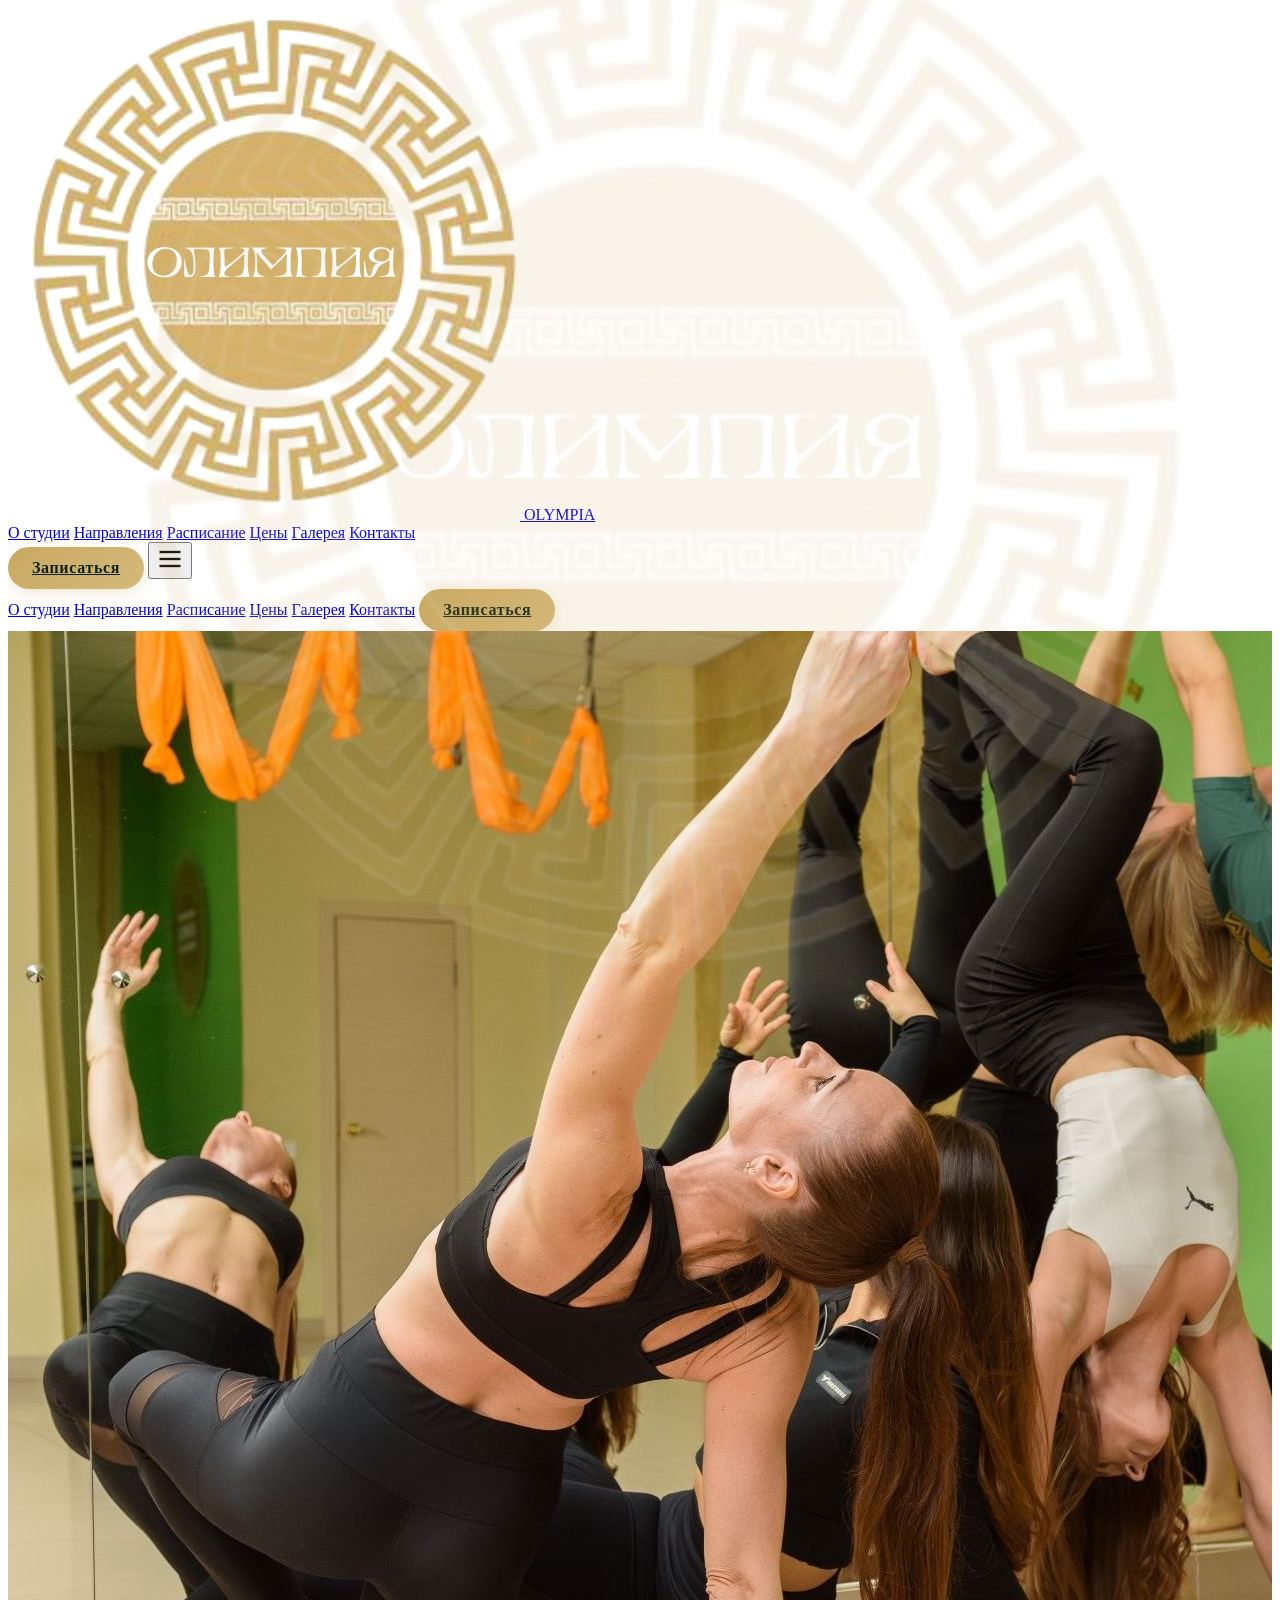
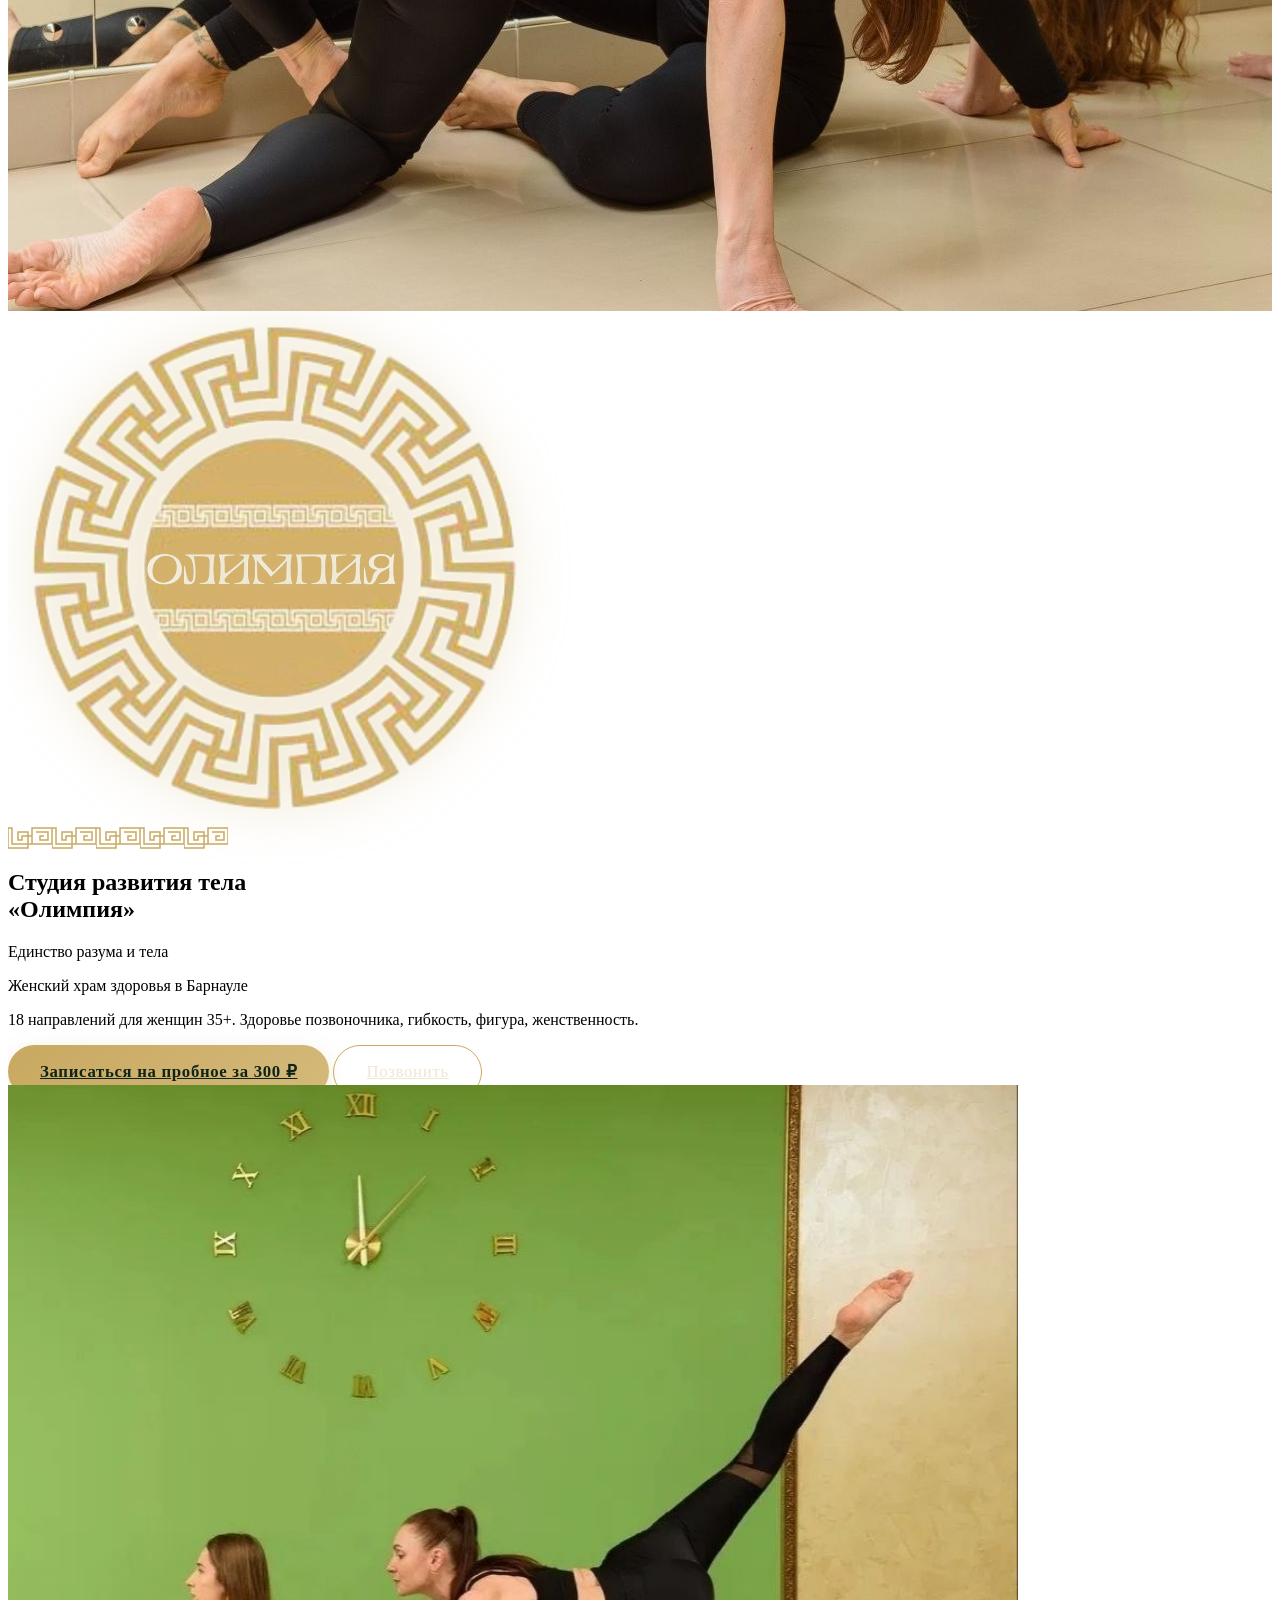
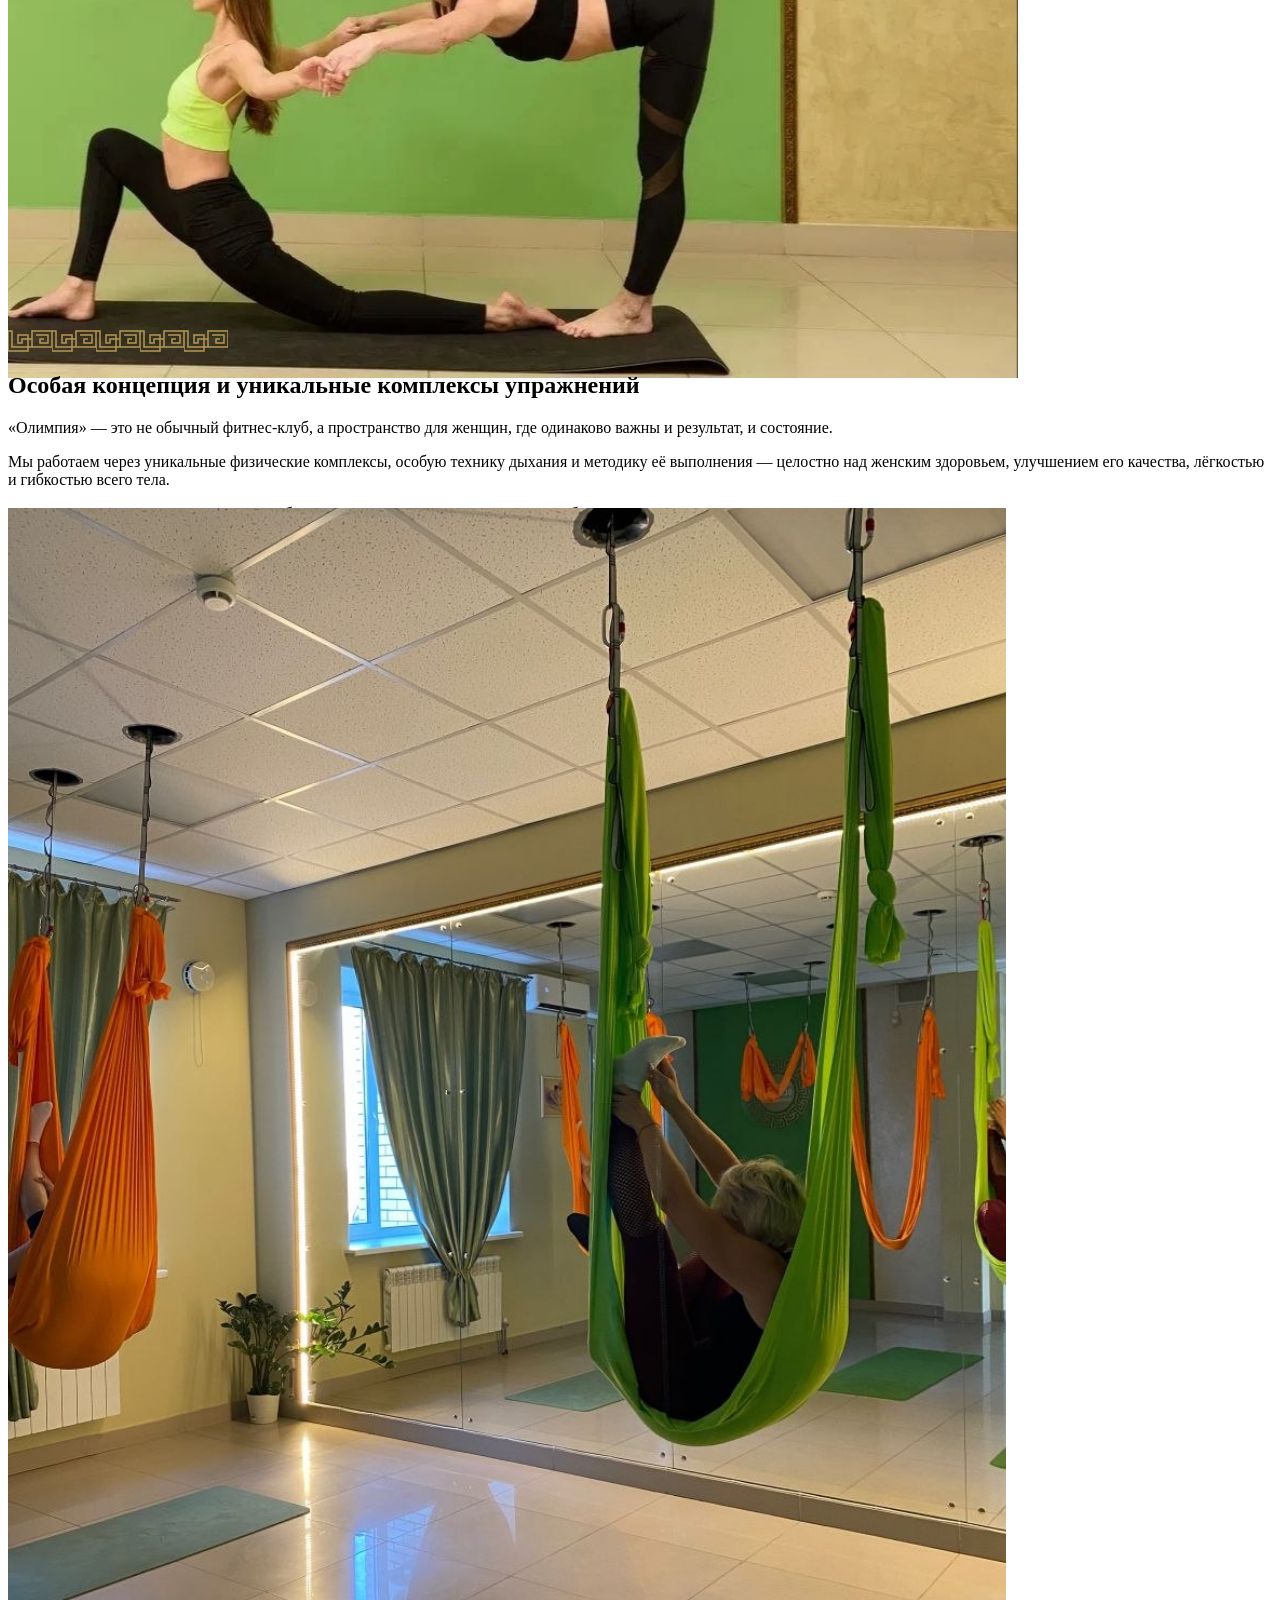
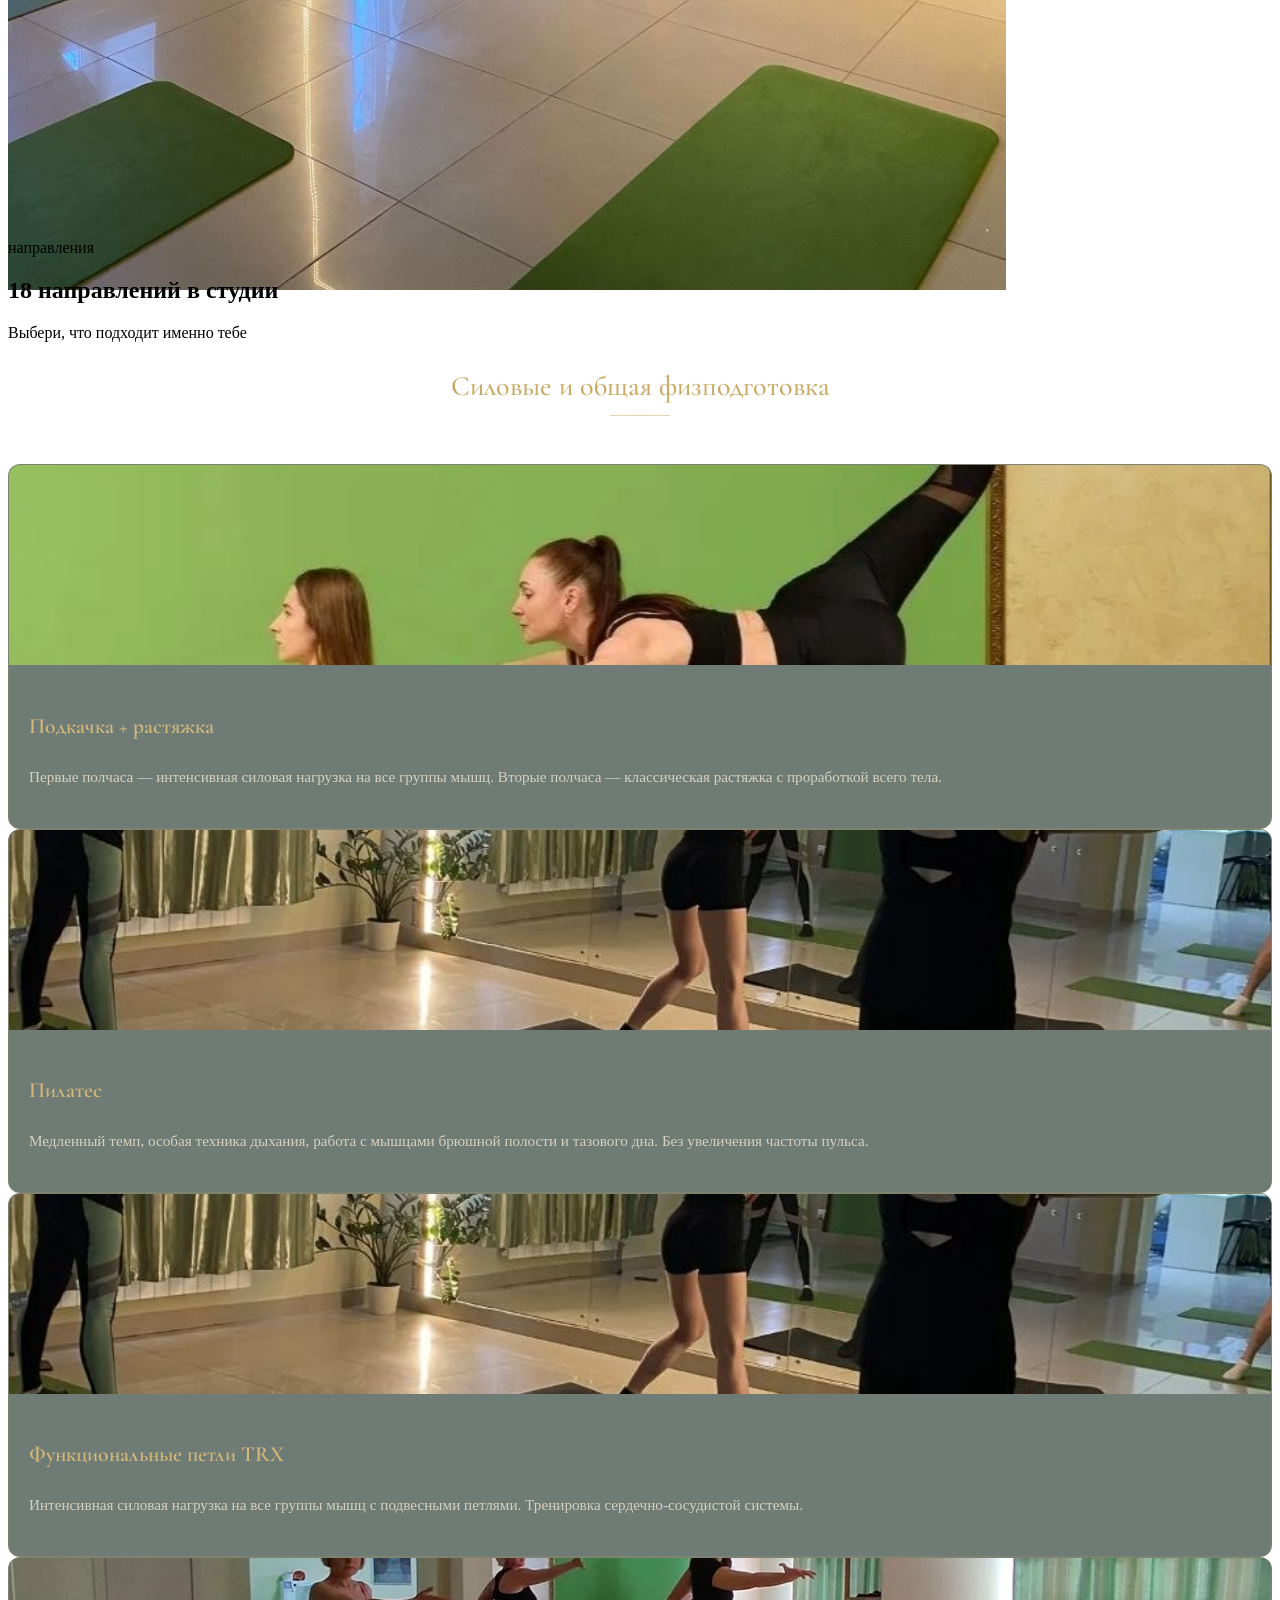
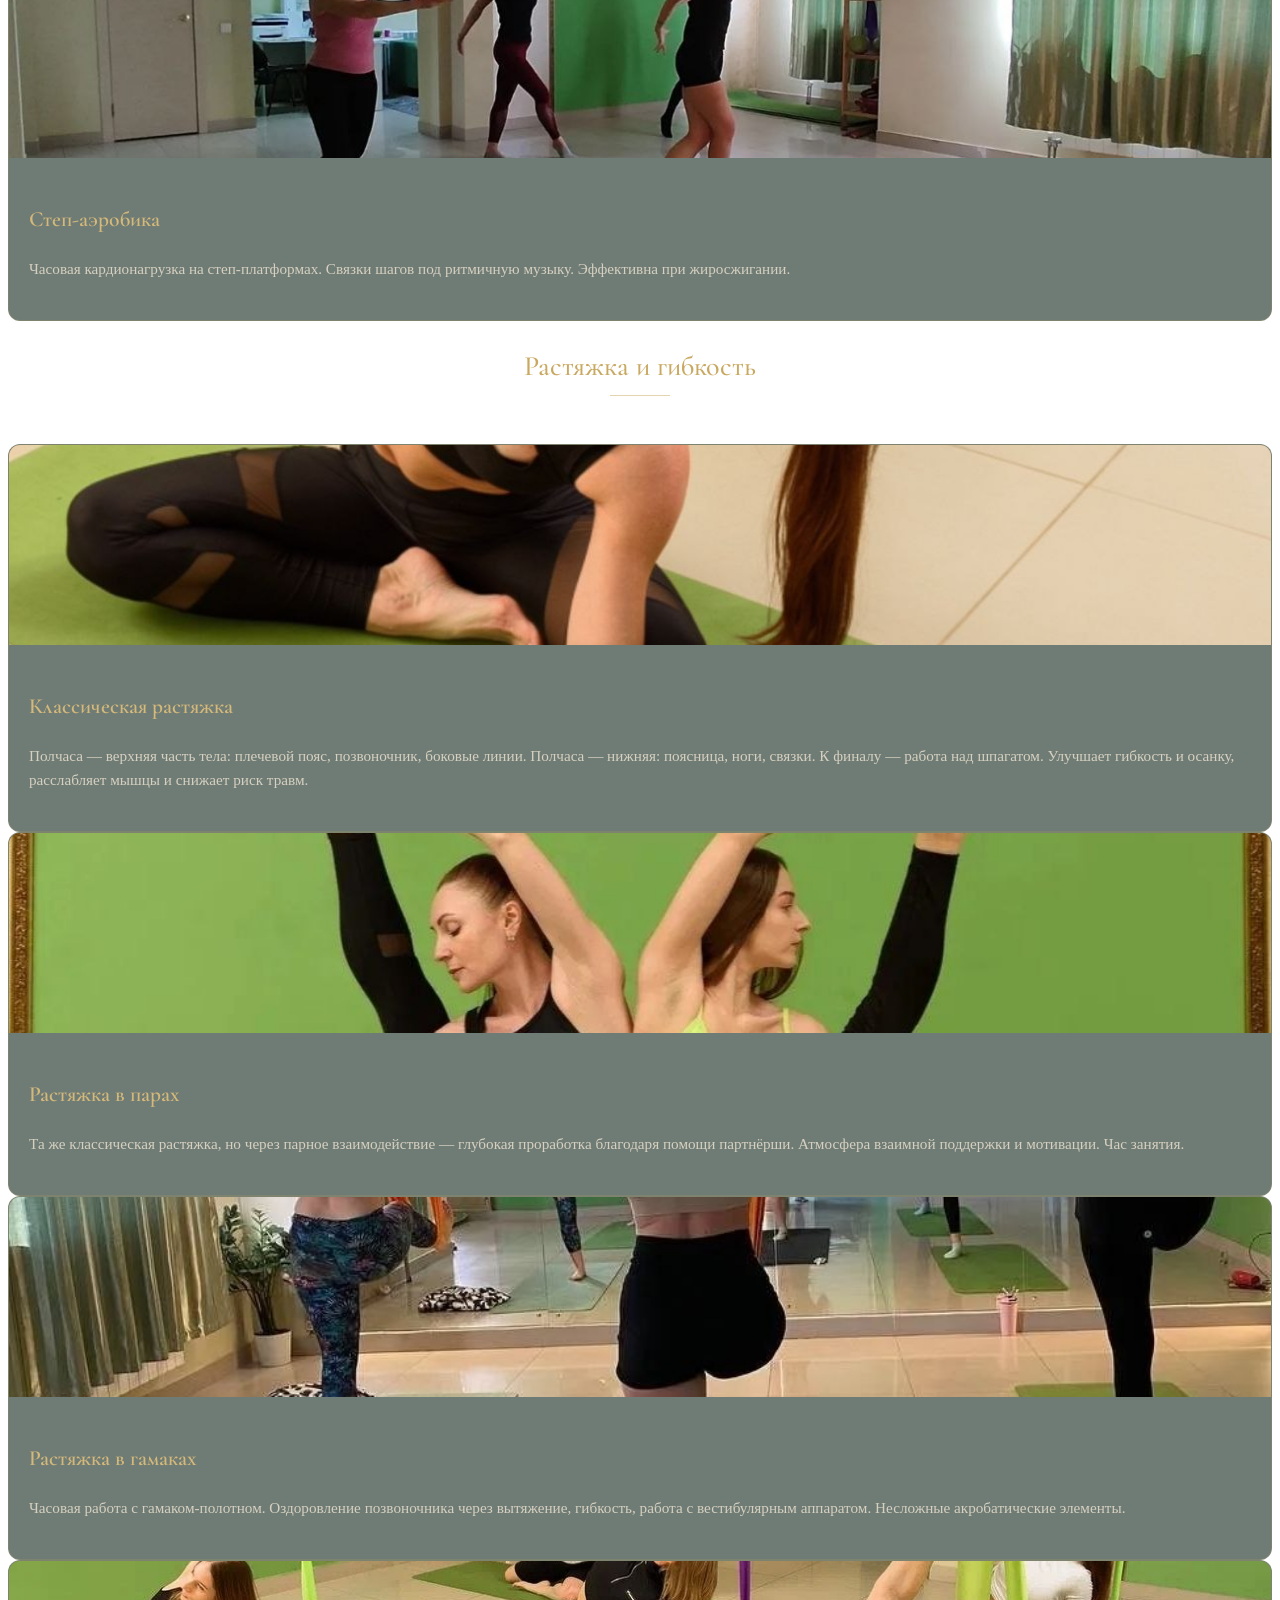
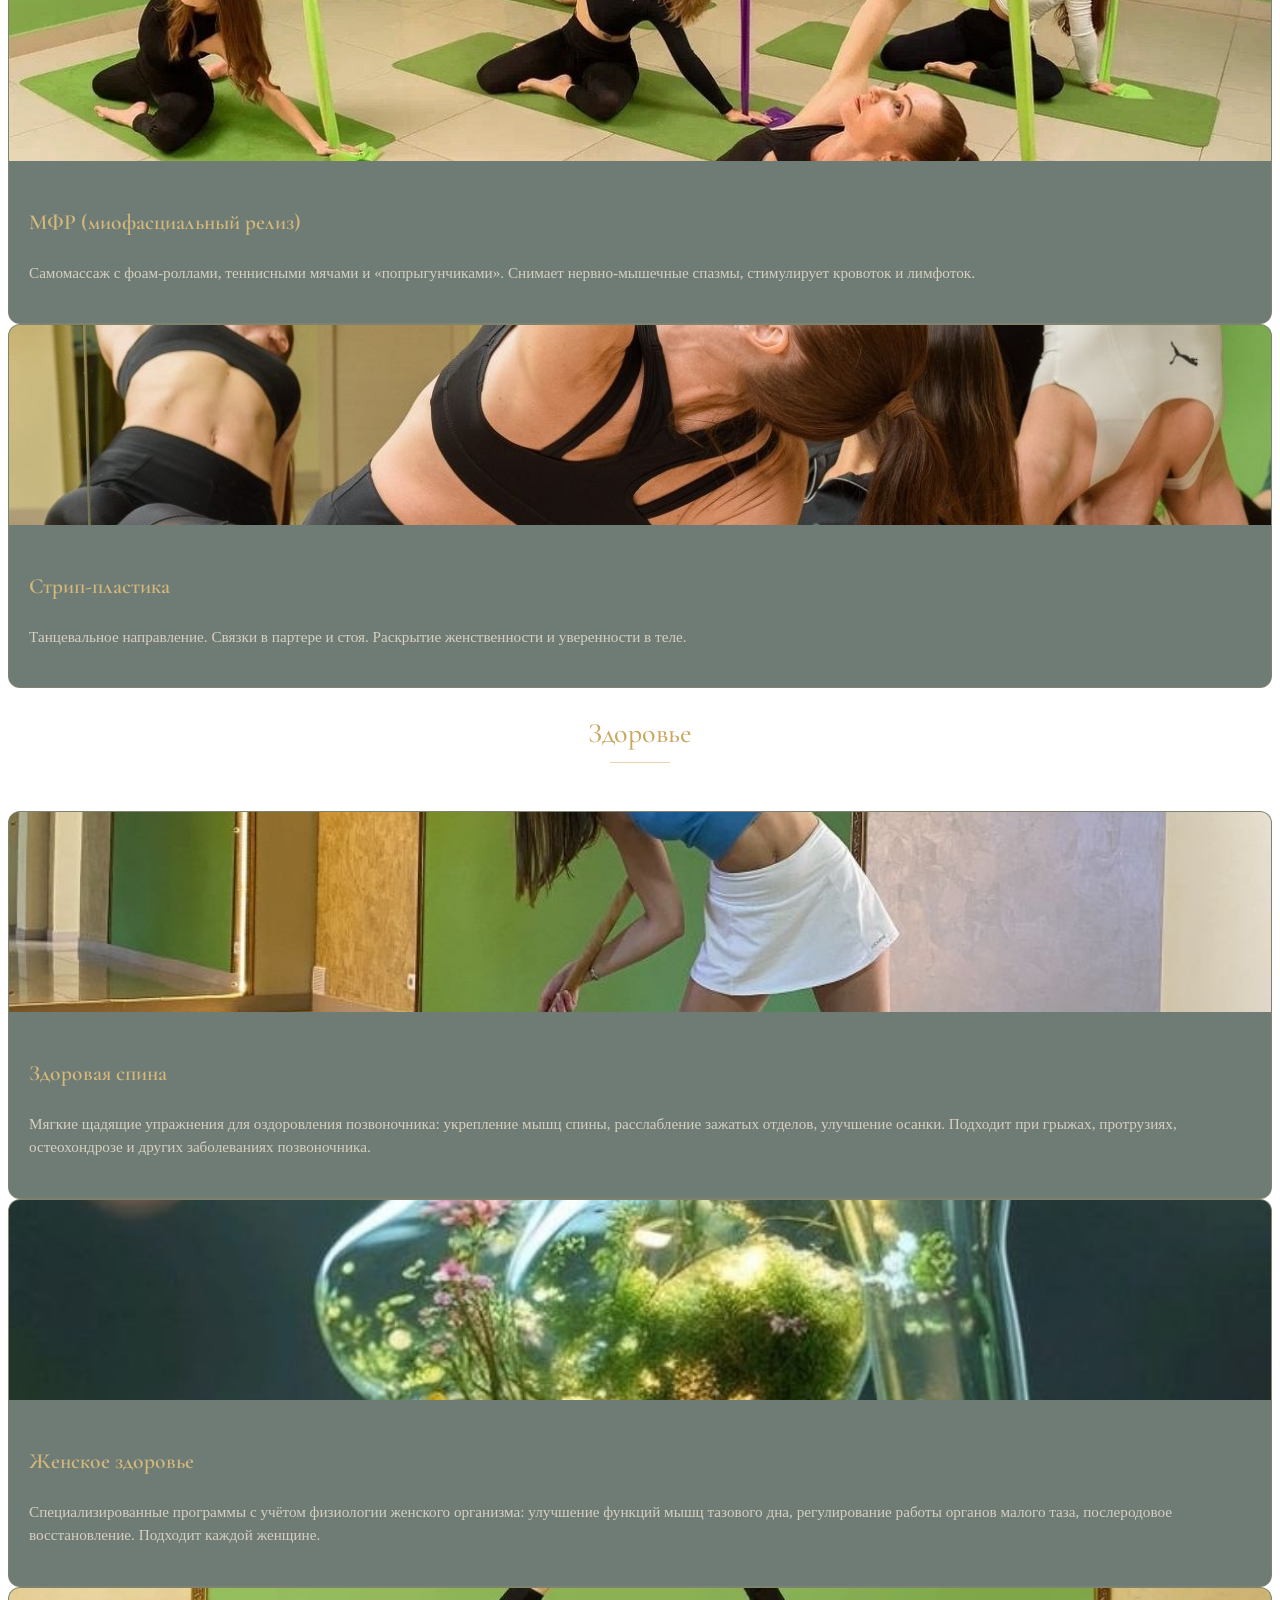
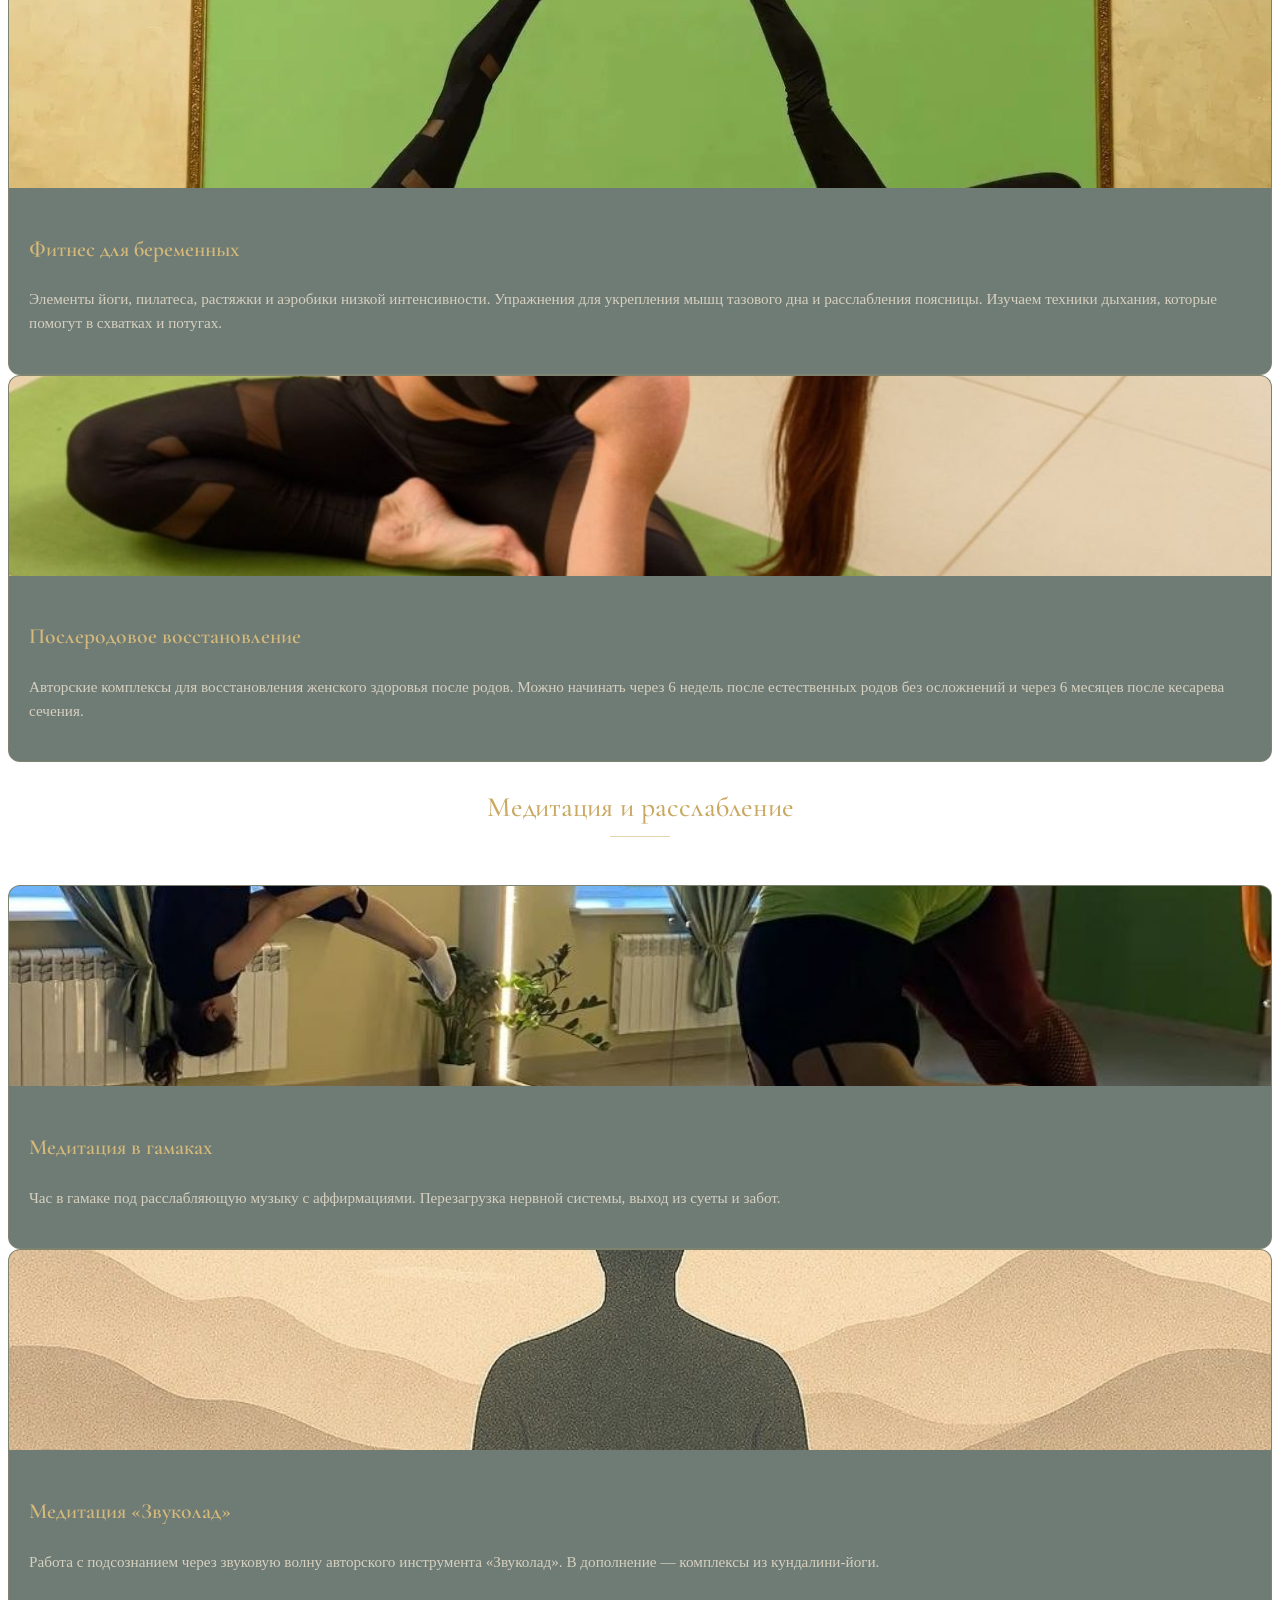
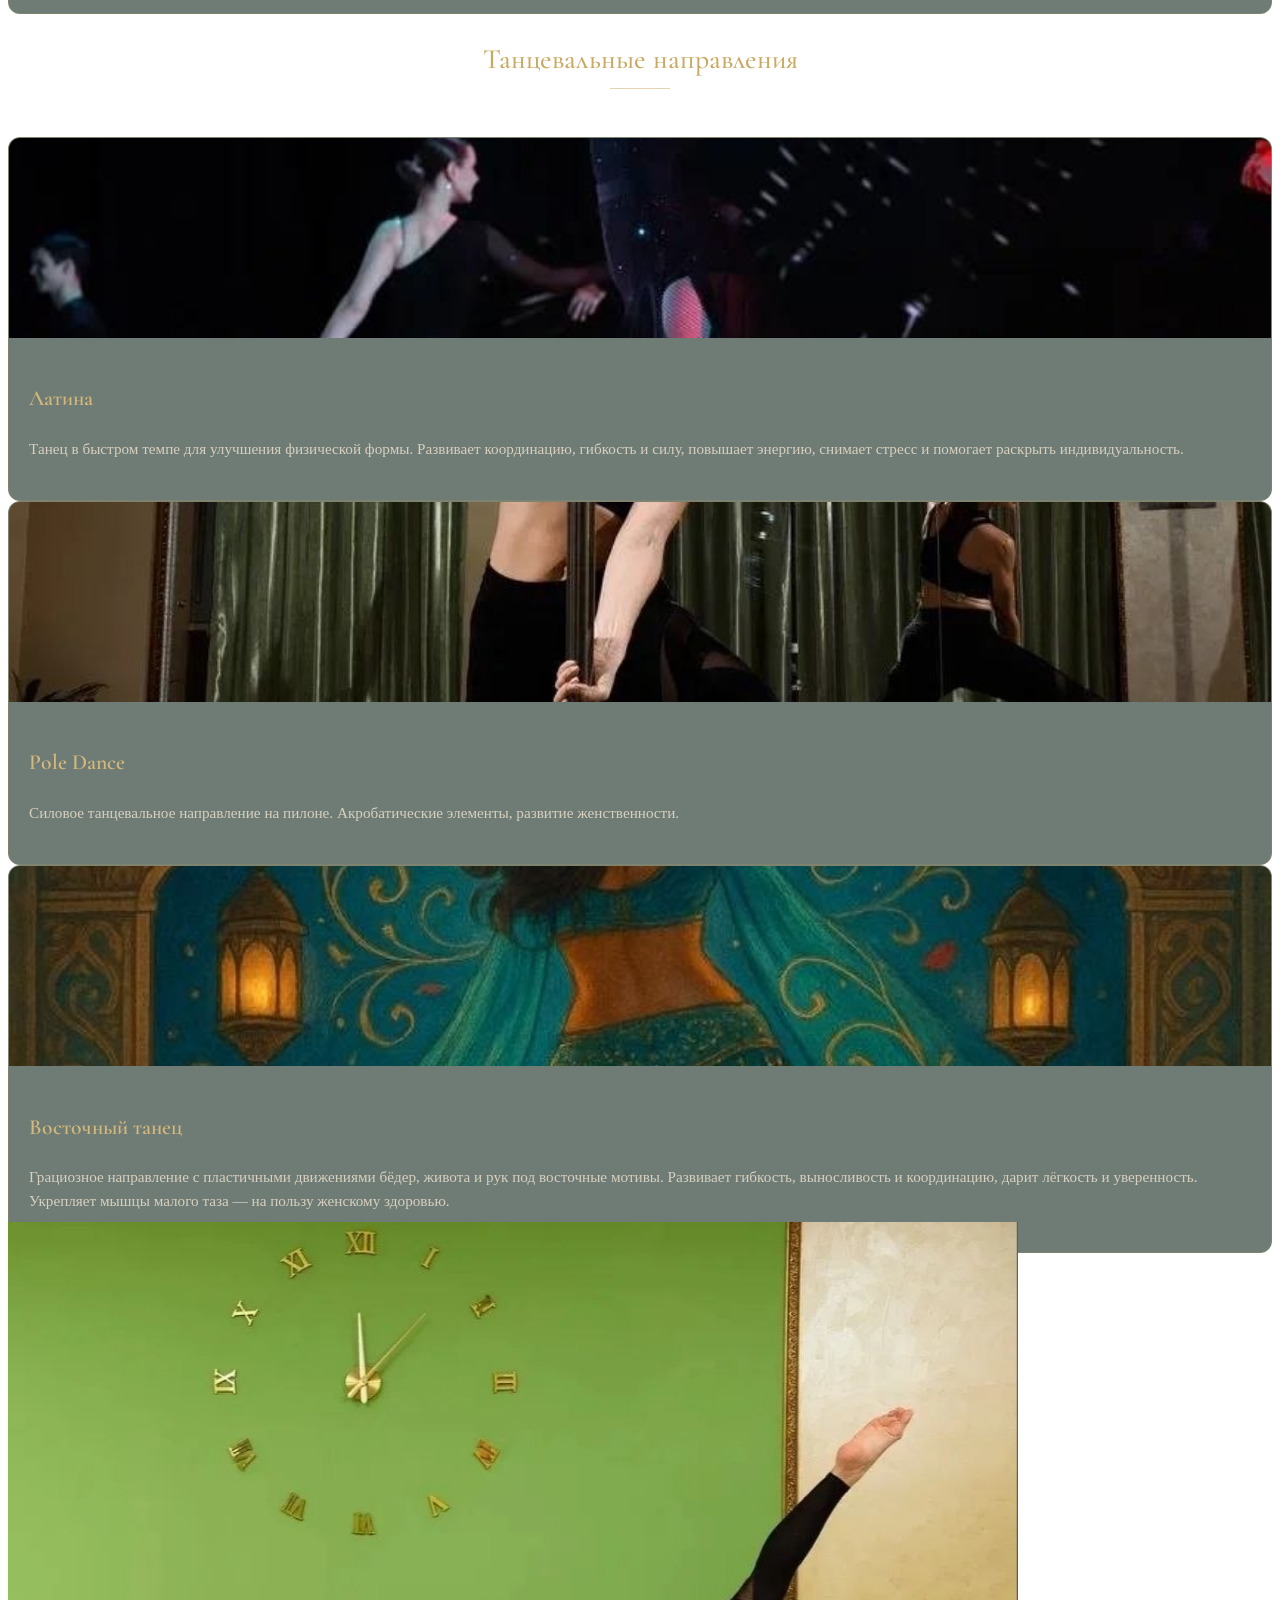
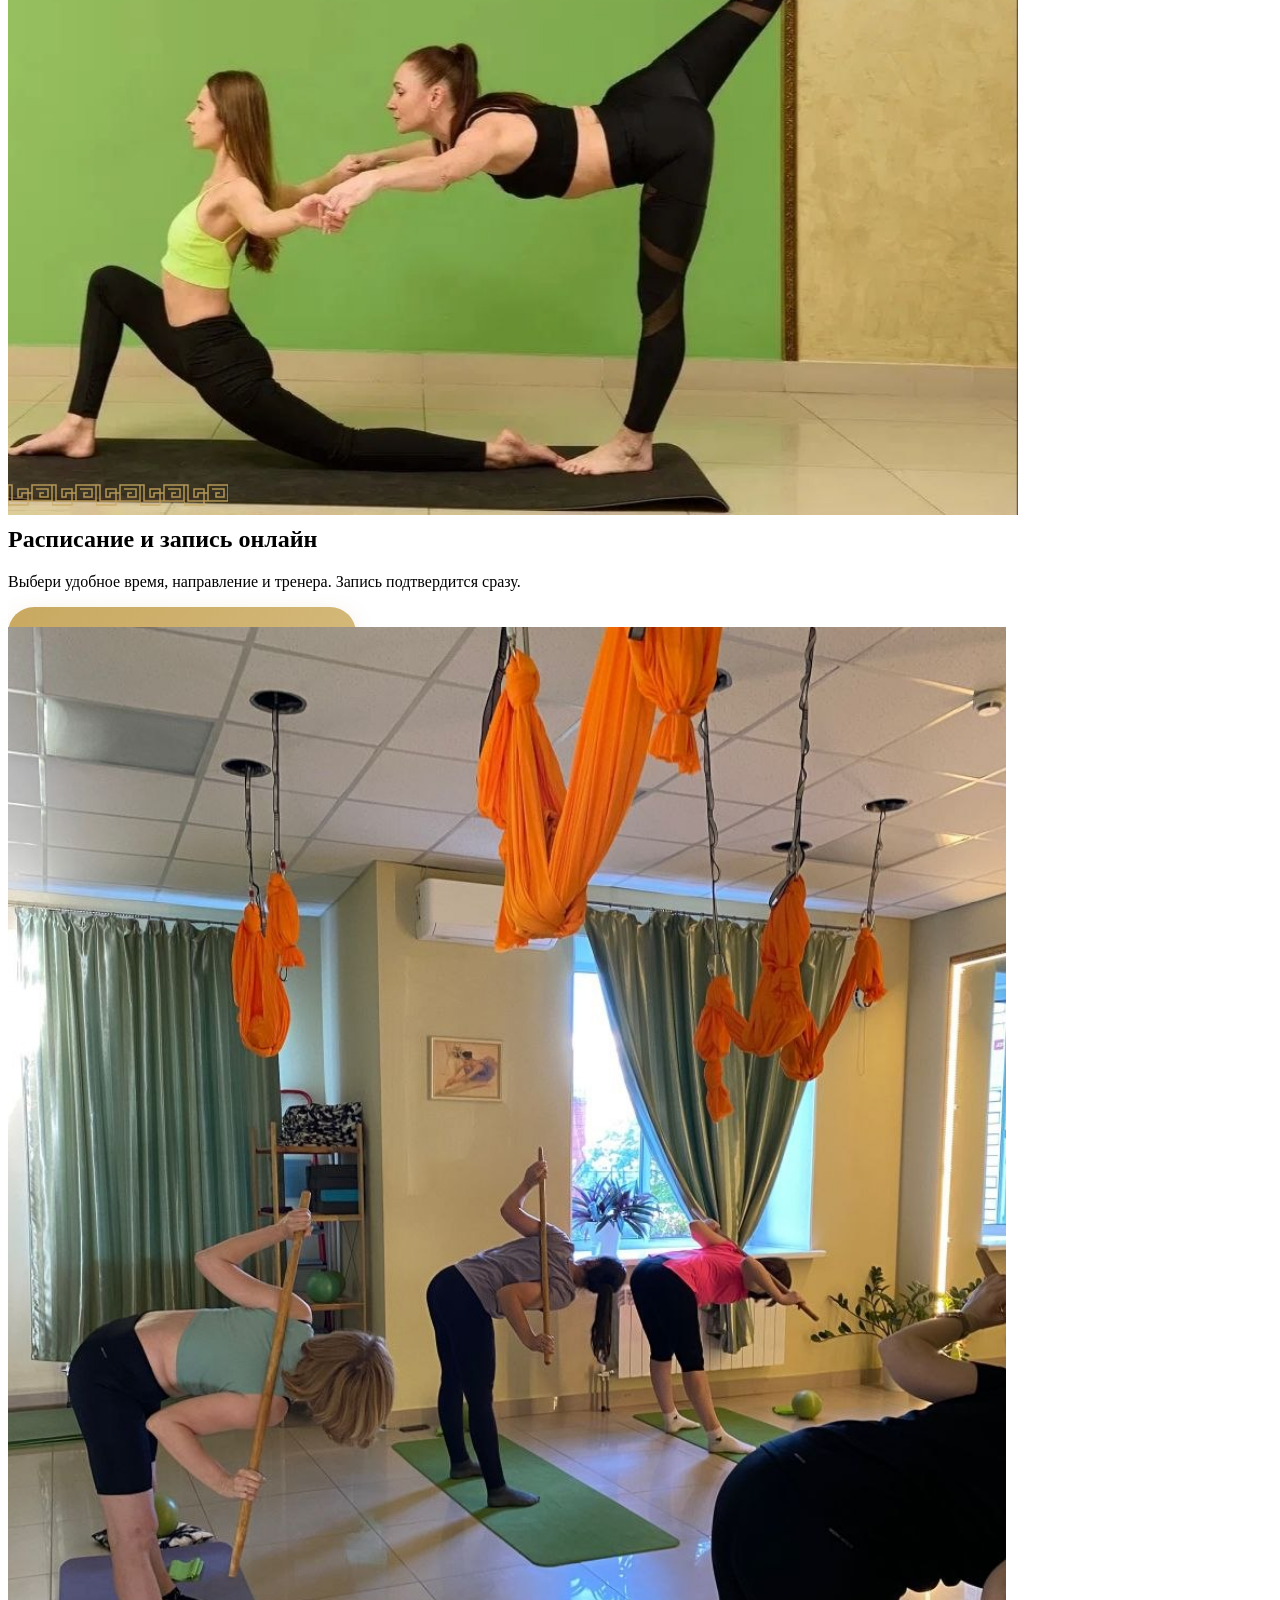
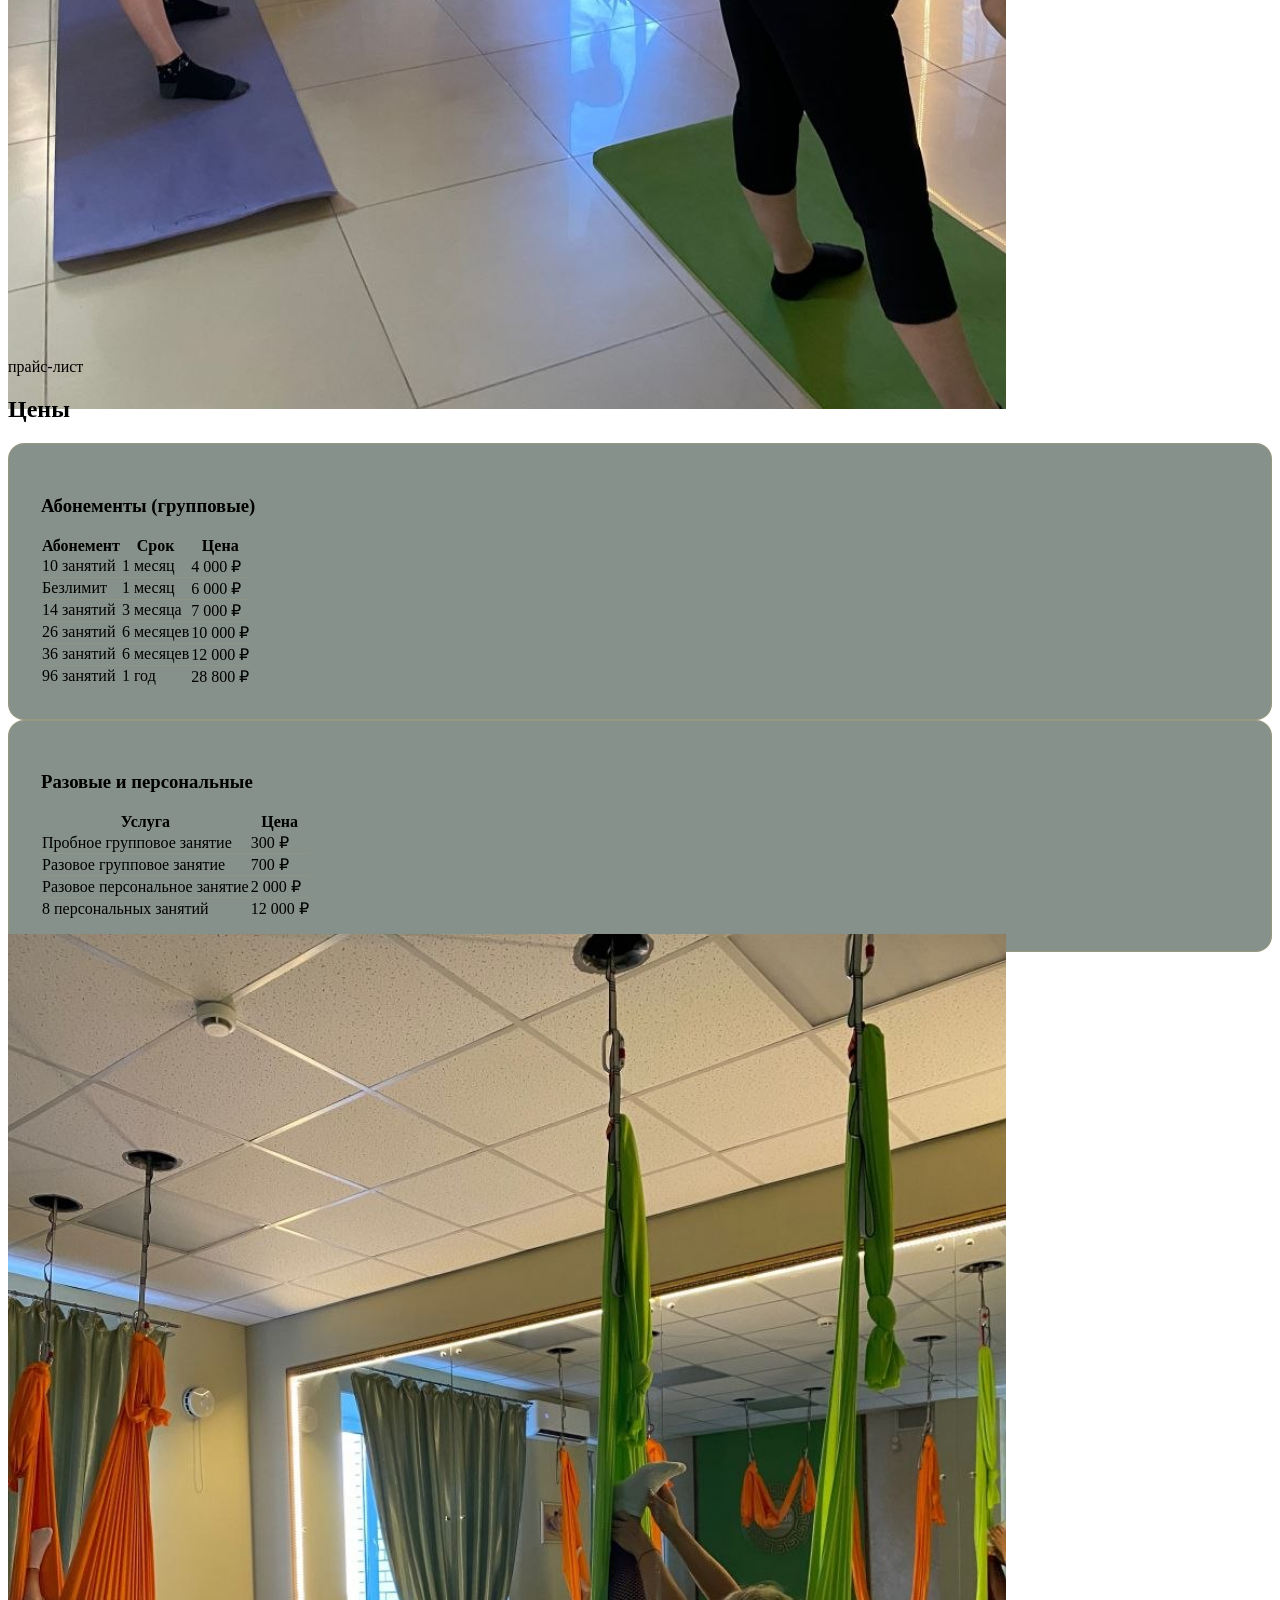
==== commit bc97a5fe: "Правки от Тани №1 + фикс мобильной версии и фона hero - О студии: убрана некорректная формулировка, " ====
--- a/index.html
+++ b/index.html
@@ -50,7 +50,7 @@
 <header id="top" class="fixed top-0 left-0 right-0 z-40 bg-olympia-dark/85 backdrop-blur border-b border-olympia-gold/20">
   <div class="max-w-7xl mx-auto px-5 py-3 flex items-center justify-between">
     <a href="#top" class="flex items-center gap-3">
-      <img src="images/logo/olympia-cyrillic-ornament.jpg" alt="Олимпия" class="logo-blend h-10 w-10 object-contain" />
+      <img src="images/logo/olympia-transparent.png" alt="Олимпия" class="h-10 w-10 object-contain" />
       <span class="font-serif text-xl text-olympia-gold tracking-wider">OLYMPIA</span>
     </a>
 
@@ -89,11 +89,14 @@
 <section id="hero" class="relative min-h-screen flex items-center justify-center overflow-hidden pt-20">
   <div class="absolute inset-0">
     <img src="images/photos/12-stretch-plastic.jpg" alt="" class="w-full h-full object-cover" />
-    <div class="absolute inset-0 bg-gradient-to-b from-olympia-dark/85 via-olympia-dark/75 to-olympia-dark"></div>
-  </div>
+    <div class="absolute inset-0 hero-overlay"></div>
+  </div>
+
+  <!-- Призрачный увеличенный логотип-водяной знак позади контента -->
+  <img src="images/logo/olympia-transparent.png" alt="" aria-hidden="true" class="hero-ghost-logo" />
 
   <div class="relative z-10 max-w-4xl mx-auto px-6 text-center py-20">
-    <img src="images/logo/olympia-cyrillic-ornament.jpg" alt="Логотип Олимпия" class="logo-blend mx-auto w-40 h-40 md:w-52 md:h-52 object-contain mb-6" />
+    <img src="images/logo/olympia-transparent.png" alt="Логотип Олимпия" class="hero-logo mx-auto w-40 h-40 md:w-52 md:h-52 object-contain mb-6" />
 
     <div class="meander-divider mx-auto mb-6"></div>
 
@@ -135,8 +138,11 @@
     <p class="text-base md:text-lg leading-relaxed text-olympia-cream/95 mb-3">
       «Олимпия» — это не обычный фитнес-клуб, а пространство для женщин, где одинаково важны и результат, и состояние.
     </p>
+    <p class="text-base md:text-lg leading-relaxed text-olympia-cream/95 mb-3">
+      Мы работаем через уникальные физические комплексы, особую технику дыхания и методику её выполнения — целостно над женским здоровьем, улучшением его качества, лёгкостью и гибкостью всего тела.
+    </p>
     <p class="text-base md:text-lg leading-relaxed text-olympia-cream/95">
-      Здесь мы работаем через дыхание, осанку и женскую энергию. Каждое направление продумано так, чтобы тело становилось сильнее, мягче и свободнее, а внутри рождалась тишина.
+      Каждое направление продумано так, чтобы тело становилось сильнее, мягче и свободнее, а внутри рождалась тишина.
     </p>
   </div>
 </section>
@@ -198,7 +204,7 @@
         <img src="images/photos/14-classic-stretch.jpg" alt="Классическая растяжка" loading="lazy" />
         <div class="program-card-body">
           <h4>Классическая растяжка</h4>
-          <p>Полчаса — верхняя часть тела: плечевой пояс, позвоночник, боковые линии. Полчаса — нижняя: поясница, ноги, связки. К финалу — работа над шпагатом.</p>
+          <p>Полчаса — верхняя часть тела: плечевой пояс, позвоночник, боковые линии. Полчаса — нижняя: поясница, ноги, связки. К финалу — работа над шпагатом. Улучшает гибкость и осанку, расслабляет мышцы и снижает риск травм.</p>
         </div>
       </article>
 
@@ -206,7 +212,7 @@
         <img src="images/photos/02-paired-stretch.jpg" alt="Растяжка в парах" loading="lazy" />
         <div class="program-card-body">
           <h4>Растяжка в парах</h4>
-          <p>Та же классическая растяжка, но через парное взаимодействие — глубокая проработка благодаря помощи партнёрши. Час занятия.</p>
+          <p>Та же классическая растяжка, но через парное взаимодействие — глубокая проработка благодаря помощи партнёрши. Атмосфера взаимной поддержки и мотивации. Час занятия.</p>
         </div>
       </article>
 
@@ -227,9 +233,9 @@
       </article>
 
       <article class="program-card">
-        <img src="images/photos/12-stretch-plastic.jpg" alt="Стрейчпластика" loading="lazy" />
-        <div class="program-card-body">
-          <h4>Стрейчпластика</h4>
+        <img src="images/photos/12-stretch-plastic.jpg" alt="Стрип-пластика" loading="lazy" />
+        <div class="program-card-body">
+          <h4>Стрип-пластика</h4>
           <p>Танцевальное направление. Связки в партере и стоя. Раскрытие женственности и уверенности в теле.</p>
         </div>
       </article>
@@ -242,7 +248,7 @@
         <img src="images/photos/17-stick-pose-clock.jpg" alt="Здоровая спина" loading="lazy" />
         <div class="program-card-body">
           <h4>Здоровая спина</h4>
-          <p>Комплекс на улучшение осанки: подвижность плечевых суставов, проработка всех сегментов позвоночника, работа с нижней частью тела.</p>
+          <p>Мягкие щадящие упражнения для оздоровления позвоночника: укрепление мышц спины, расслабление зажатых отделов, улучшение осанки. Подходит при грыжах, протрузиях, остеохондрозе и других заболеваниях позвоночника.</p>
         </div>
       </article>
 
@@ -250,7 +256,7 @@
         <img src="images/photos/18-art-glass-woman.jpg" alt="Женское здоровье" loading="lazy" />
         <div class="program-card-body">
           <h4>Женское здоровье</h4>
-          <p>Спокойное мягкое направление. Работа с мышцами тазового дна и брюшной полости, специальные техники дыхания.</p>
+          <p>Специализированные программы с учётом физиологии женского организма: улучшение функций мышц тазового дна, регулирование работы органов малого таза, послеродовое восстановление. Подходит каждой женщине.</p>
         </div>
       </article>
 
@@ -258,7 +264,7 @@
         <img src="images/photos/03-bridge-pose.jpg" alt="Фитнес для беременных" loading="lazy" />
         <div class="program-card-body">
           <h4>Фитнес для беременных</h4>
-          <p>Специальный комплекс для женщин в первом и втором триместре. Мягкие упражнения на тазовое дно, дыхательные техники.</p>
+          <p>Элементы йоги, пилатеса, растяжки и аэробики низкой интенсивности. Упражнения для укрепления мышц тазового дна и расслабления поясницы. Изучаем техники дыхания, которые помогут в схватках и потугах.</p>
         </div>
       </article>
 
@@ -266,7 +272,7 @@
         <img src="images/photos/14-classic-stretch.jpg" alt="Послеродовое восстановление" loading="lazy" />
         <div class="program-card-body">
           <h4>Послеродовое восстановление</h4>
-          <p>Авторские комплексы для восстановления женского здоровья после родов.</p>
+          <p>Авторские комплексы для восстановления женского здоровья после родов. Можно начинать через 6 недель после естественных родов без осложнений и через 6 месяцев после кесарева сечения.</p>
         </div>
       </article>
     </div>
@@ -298,7 +304,7 @@
         <img src="images/photos/15-latina-stage.jpg" alt="Латина" loading="lazy" />
         <div class="program-card-body">
           <h4>Латина</h4>
-          <p>Чувственный танец. Раскрывает грацию и женственную энергию.</p>
+          <p>Танец в быстром темпе для улучшения физической формы. Развивает координацию, гибкость и силу, повышает энергию, снимает стресс и помогает раскрыть индивидуальность.</p>
         </div>
       </article>
 
@@ -314,7 +320,7 @@
         <img src="images/photos/19-art-eastern-dance.jpg" alt="Восточный танец" loading="lazy" />
         <div class="program-card-body">
           <h4>Восточный танец</h4>
-          <p>Чувственное танцевальное направление. Раскрытие женской энергии, улучшение настроения.</p>
+          <p>Грациозное направление с пластичными движениями бёдер, живота и рук под восточные мотивы. Развивает гибкость, выносливость и координацию, дарит лёгкость и уверенность. Укрепляет мышцы малого таза — на пользу женскому здоровью.</p>
         </div>
       </article>
     </div>
@@ -389,8 +395,8 @@
           <tbody class="text-olympia-cream">
             <tr><td class="py-3">Пробное групповое занятие</td><td class="text-right font-semibold text-olympia-gold-light">300 ₽</td></tr>
             <tr><td class="py-3">Разовое групповое занятие</td><td class="text-right font-semibold">700 ₽</td></tr>
-            <tr><td class="py-3">Разовое персональное занятие</td><td class="text-right font-semibold">1 500 ₽</td></tr>
-            <tr><td class="py-3">8 персональных занятий</td><td class="text-right font-semibold">9 600 ₽</td></tr>
+            <tr><td class="py-3">Разовое персональное занятие</td><td class="text-right font-semibold">2 000 ₽</td></tr>
+            <tr><td class="py-3">8 персональных занятий</td><td class="text-right font-semibold">12 000 ₽</td></tr>
           </tbody>
         </table>
       </div>
@@ -419,7 +425,7 @@
     </div>
 
     <div class="grid grid-cols-2 md:grid-cols-3 lg:grid-cols-4 gap-3 md:gap-4 reveal-stagger">
-      <button class="gallery-item" data-src="images/photos/12-stretch-plastic.jpg"><img src="images/photos/12-stretch-plastic.jpg" alt="Стрейчпластика" loading="lazy" /></button>
+      <button class="gallery-item" data-src="images/photos/12-stretch-plastic.jpg"><img src="images/photos/12-stretch-plastic.jpg" alt="Стрип-пластика" loading="lazy" /></button>
       <button class="gallery-item" data-src="images/photos/15-latina-stage.jpg"><img src="images/photos/15-latina-stage.jpg" alt="Латина — сцена" loading="lazy" /></button>
       <button class="gallery-item" data-src="images/photos/08-pole-dance.jpg"><img src="images/photos/08-pole-dance.jpg" alt="Pole Dance" loading="lazy" /></button>
       <button class="gallery-item" data-src="images/photos/01-couple-stretch-clock.jpg"><img src="images/photos/01-couple-stretch-clock.jpg" alt="Парная растяжка" loading="lazy" /></button>
@@ -488,7 +494,7 @@
 <footer class="bg-olympia-dark border-t border-olympia-gold/20 py-12">
   <div class="max-w-6xl mx-auto px-5 flex flex-col md:flex-row items-center md:items-start justify-between gap-8 text-center md:text-left">
     <div class="flex items-center gap-4">
-      <img src="images/logo/olympia-cyrillic-ornament.jpg" alt="Олимпия" class="logo-blend h-16 w-16 object-contain" />
+      <img src="images/logo/olympia-transparent.png" alt="Олимпия" class="h-16 w-16 object-contain" />
       <div>
         <p class="font-serif text-xl text-olympia-gold tracking-wider">OLYMPIA</p>
         <p class="text-olympia-cream/60 text-xs uppercase tracking-wider">студия развития тела</p>
--- a/style.css
+++ b/style.css
@@ -15,6 +15,9 @@
 }
 
 html { scroll-behavior: smooth; }
+/* Защита от горизонтальной прокрутки на мобильных (фоновые слои/лого
+   не должны «расталкивать» страницу за край вьюпорта). */
+html, body { overflow-x: hidden; max-width: 100%; }
 body { font-feature-settings: "kern", "liga"; }
 
 /* === Меандр-разделитель ===
@@ -181,17 +184,71 @@
   .program-card img { height: 180px; }
   .price-table { padding: 1.25rem; }
   .price-table th, .price-table td { font-size: 0.9rem; }
+
+  /* На телефоне призрачный лого крупнее по доле экрана и чуть заметнее,
+     чтобы он действительно «виднелся в увеличенном виде». */
+  .hero-ghost-logo { width: 135vw; opacity: 0.18; }
+  @keyframes ghost-breathe {
+    0%, 100% { opacity: 0.15; transform: translate(-50%, -50%) scale(1); }
+    50%      { opacity: 0.22; transform: translate(-50%, -50%) scale(1.03); }
+  }
+
+  /* Заголовок hero на узких экранах был великоват и упирался в края —
+     уменьшаем кегль и страхуемся переносом, чтобы текст не вылезал за вьюпорт. */
+  #hero h1 { font-size: 2rem; line-height: 1.15; }
+  #hero { overflow-x: hidden; }
+  #hero h1, #hero p { overflow-wrap: anywhere; }
 }
 
 /* === Корректировка прокрутки по якорю под фиксированную шапку === */
 section[id] { scroll-margin-top: 70px; }
 
-/* === Лого «Олимпия» — белый фон убирается через blend-mode ===
-   Картинка-исходник на белом фоне; на тёмно-зелёном через mix-blend-mode:lighten
-   белый становится прозрачным, остаётся только золотой меандр. */
-.logo-blend {
-  mix-blend-mode: lighten;
-  background: transparent;
+/* === Лого «Олимпия» ===
+   Используется PNG с прозрачным фоном (olympia-transparent.png) — белый фон
+   исходника убран заранее, поэтому никаких blend-трюков не нужно. Лого
+   корректно выглядит на любом фоне и на любом устройстве, включая мобильные. */
+
+/* === HERO: насыщенный фон ===
+   Раньше фото было перекрыто почти сплошным тёмным градиентом и выглядело блёкло.
+   Теперь градиент мягче и с зелёным подтоном — фон стал глубже и насыщеннее,
+   но текст по-прежнему читается. */
+.hero-overlay {
+  background:
+    radial-gradient(120% 90% at 50% 35%,
+      rgba(15, 36, 25, 0.42) 0%,
+      rgba(15, 36, 25, 0.66) 55%,
+      rgba(15, 36, 25, 0.92) 100%),
+    linear-gradient(to bottom,
+      rgba(26, 58, 46, 0.30) 0%,
+      rgba(15, 36, 25, 0.52) 60%,
+      var(--olympia-dark) 100%);
+}
+
+/* === HERO: призрачный увеличенный логотип позади контента ===
+   Полупрозрачный «водяной знак» — крупная версия лого по центру секции.
+   PNG уже прозрачный, поэтому просто гасим непрозрачность. */
+.hero-ghost-logo {
+  position: absolute;
+  top: 50%;
+  left: 50%;
+  width: min(135vw, 1100px);
+  max-width: none;
+  height: auto;
+  transform: translate(-50%, -50%);
+  z-index: 1;
+  pointer-events: none;
+  opacity: 0.14;
+  animation: ghost-breathe 9s ease-in-out infinite;
+}
+@keyframes ghost-breathe {
+  0%, 100% { opacity: 0.11; transform: translate(-50%, -50%) scale(1); }
+  50%      { opacity: 0.18; transform: translate(-50%, -50%) scale(1.03); }
+}
+
+/* === HERO: основной логотип со свечением === */
+.hero-logo {
+  display: block;
+  filter: drop-shadow(0 0 26px rgba(201, 169, 97, 0.30));
 }
 
 /* ============================================
@@ -280,7 +337,7 @@
 }
 
 /* Тонкая float-анимация у логотипа в hero */
-#hero img.logo-blend {
+#hero img.hero-logo {
   animation: float-soft 5s ease-in-out infinite;
 }
 @keyframes float-soft {
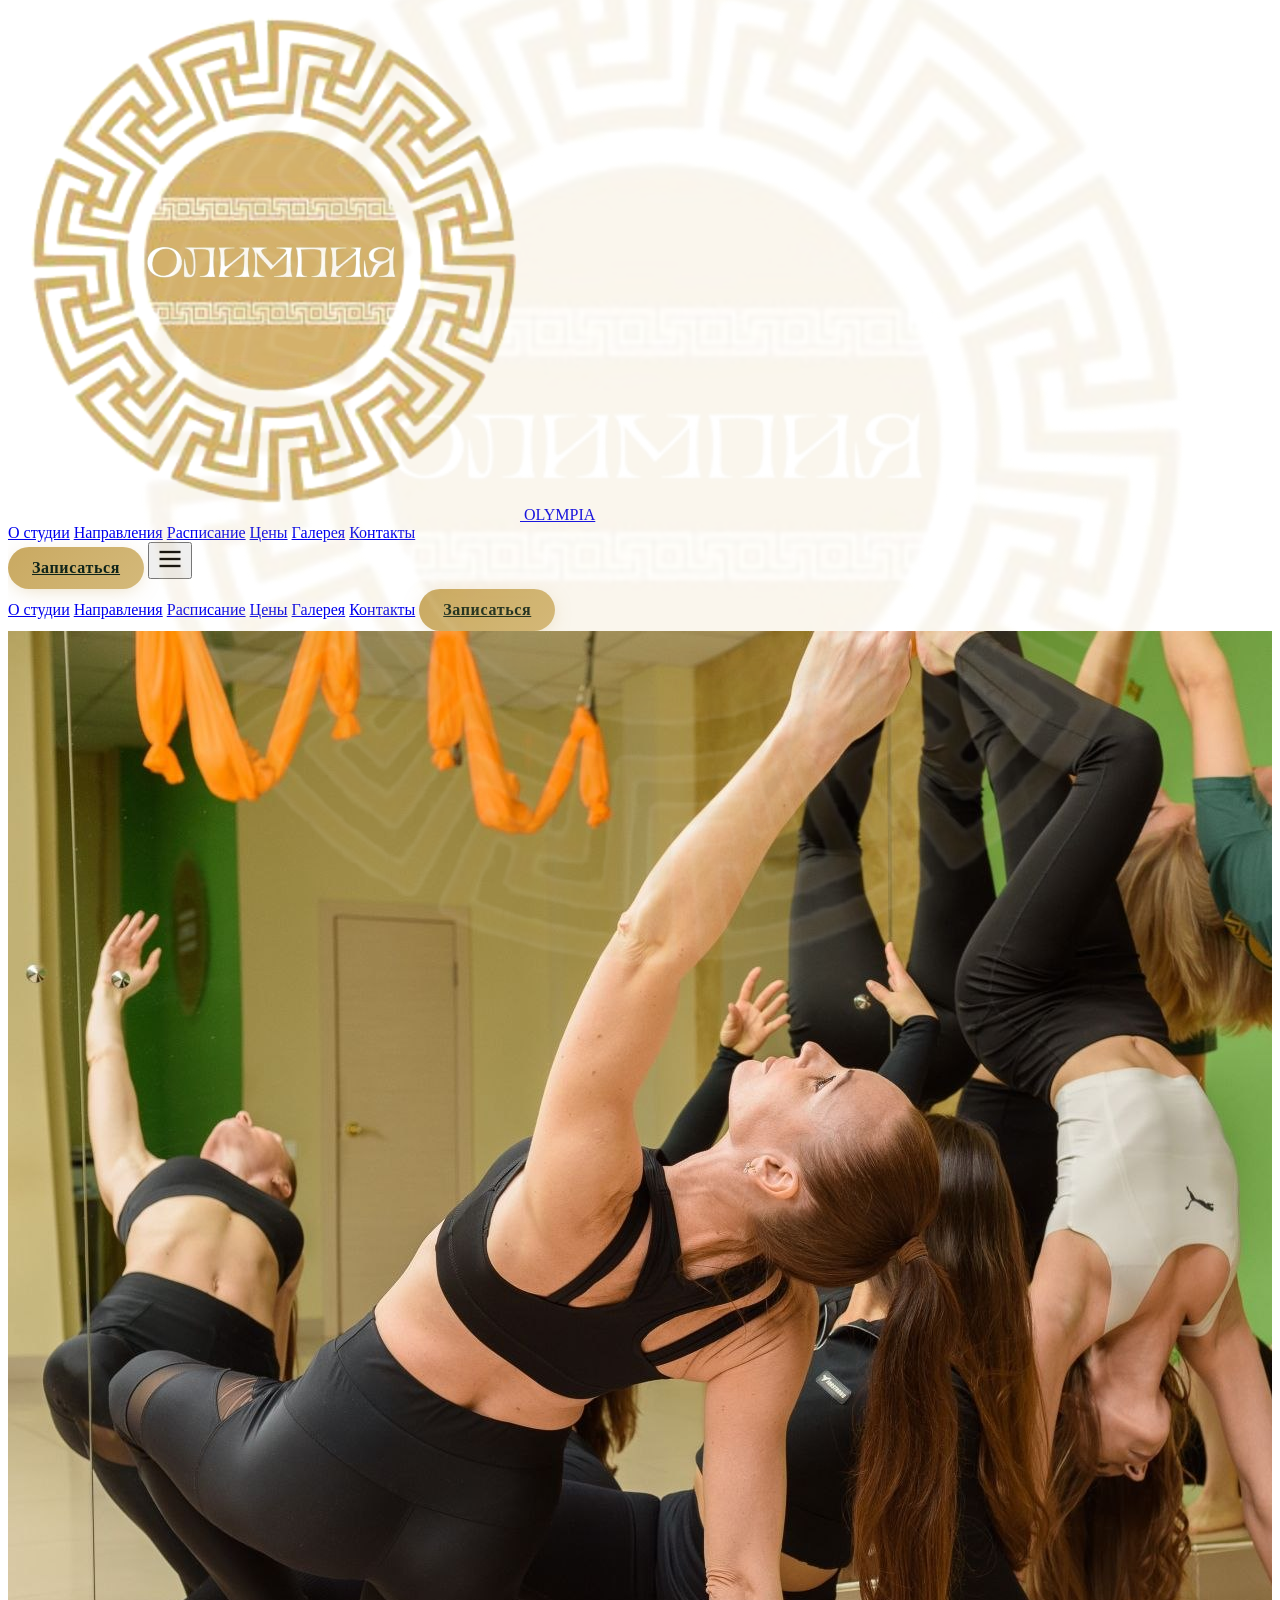
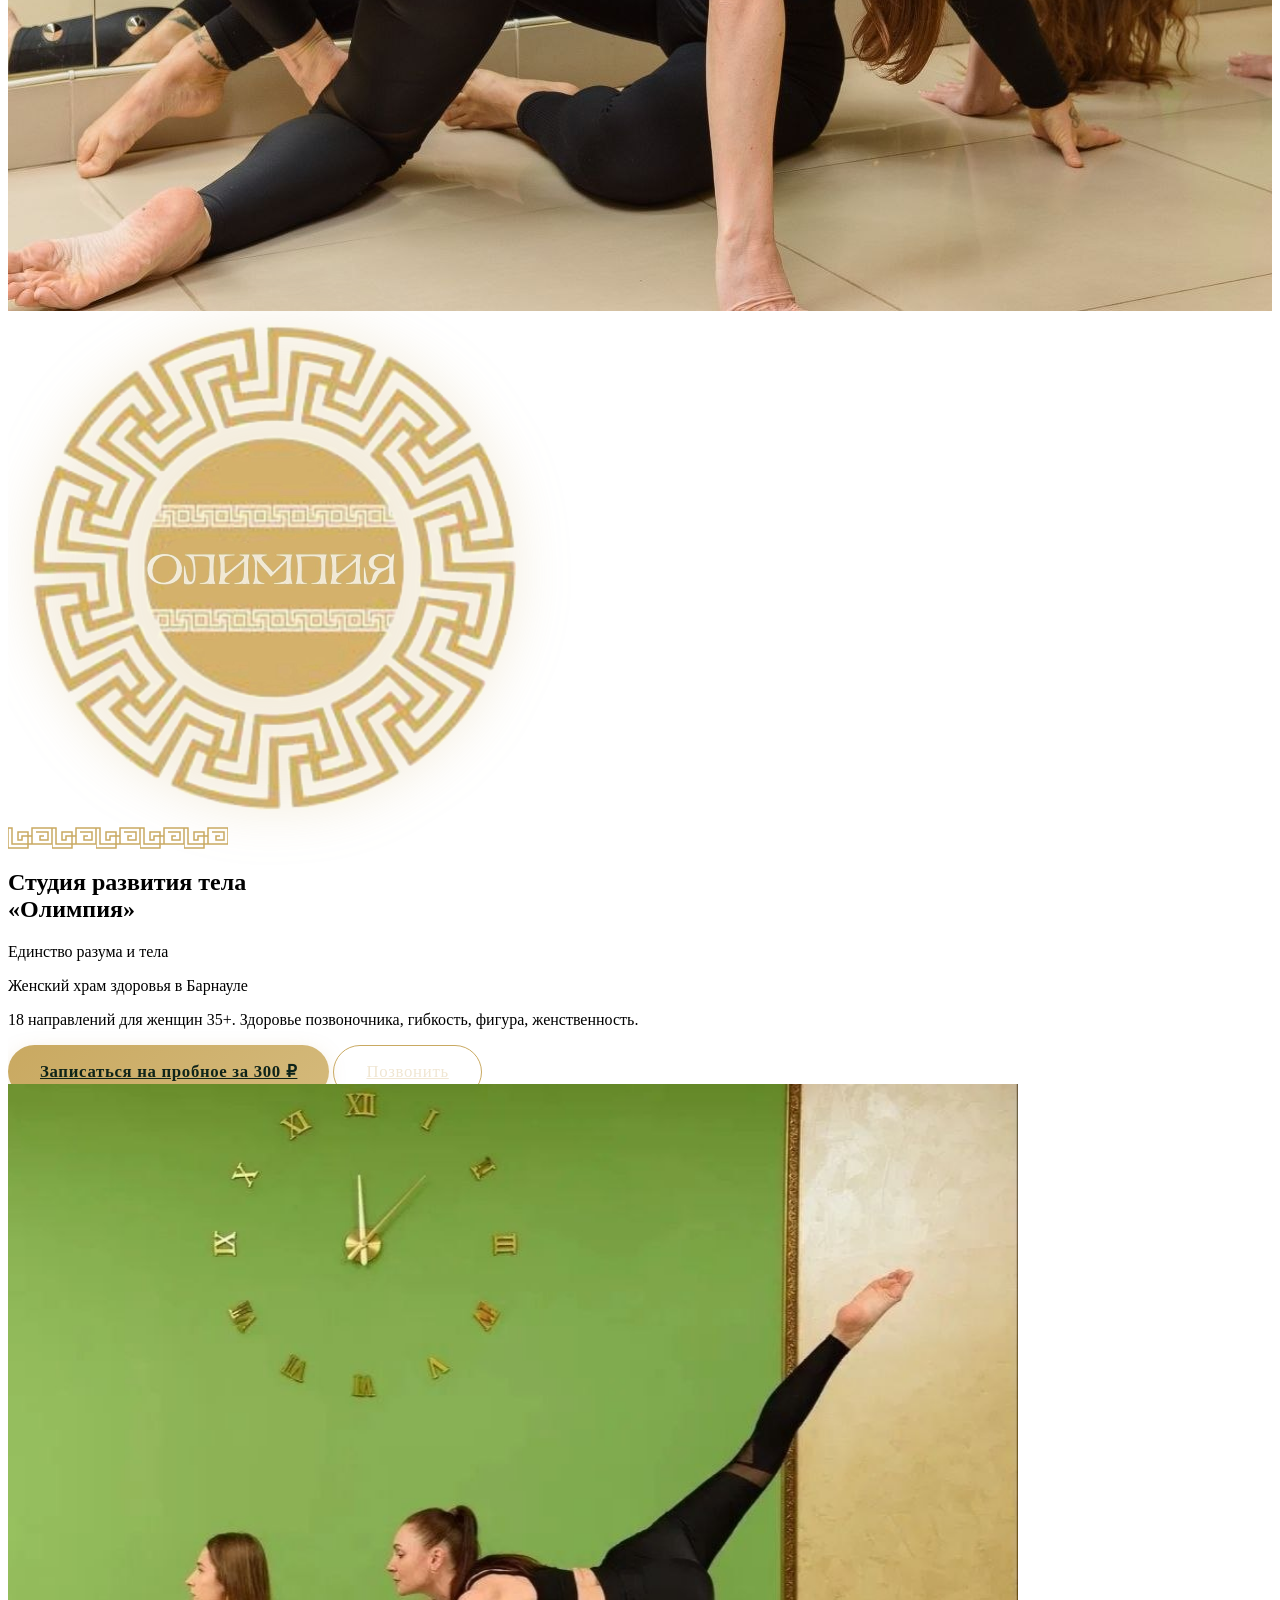
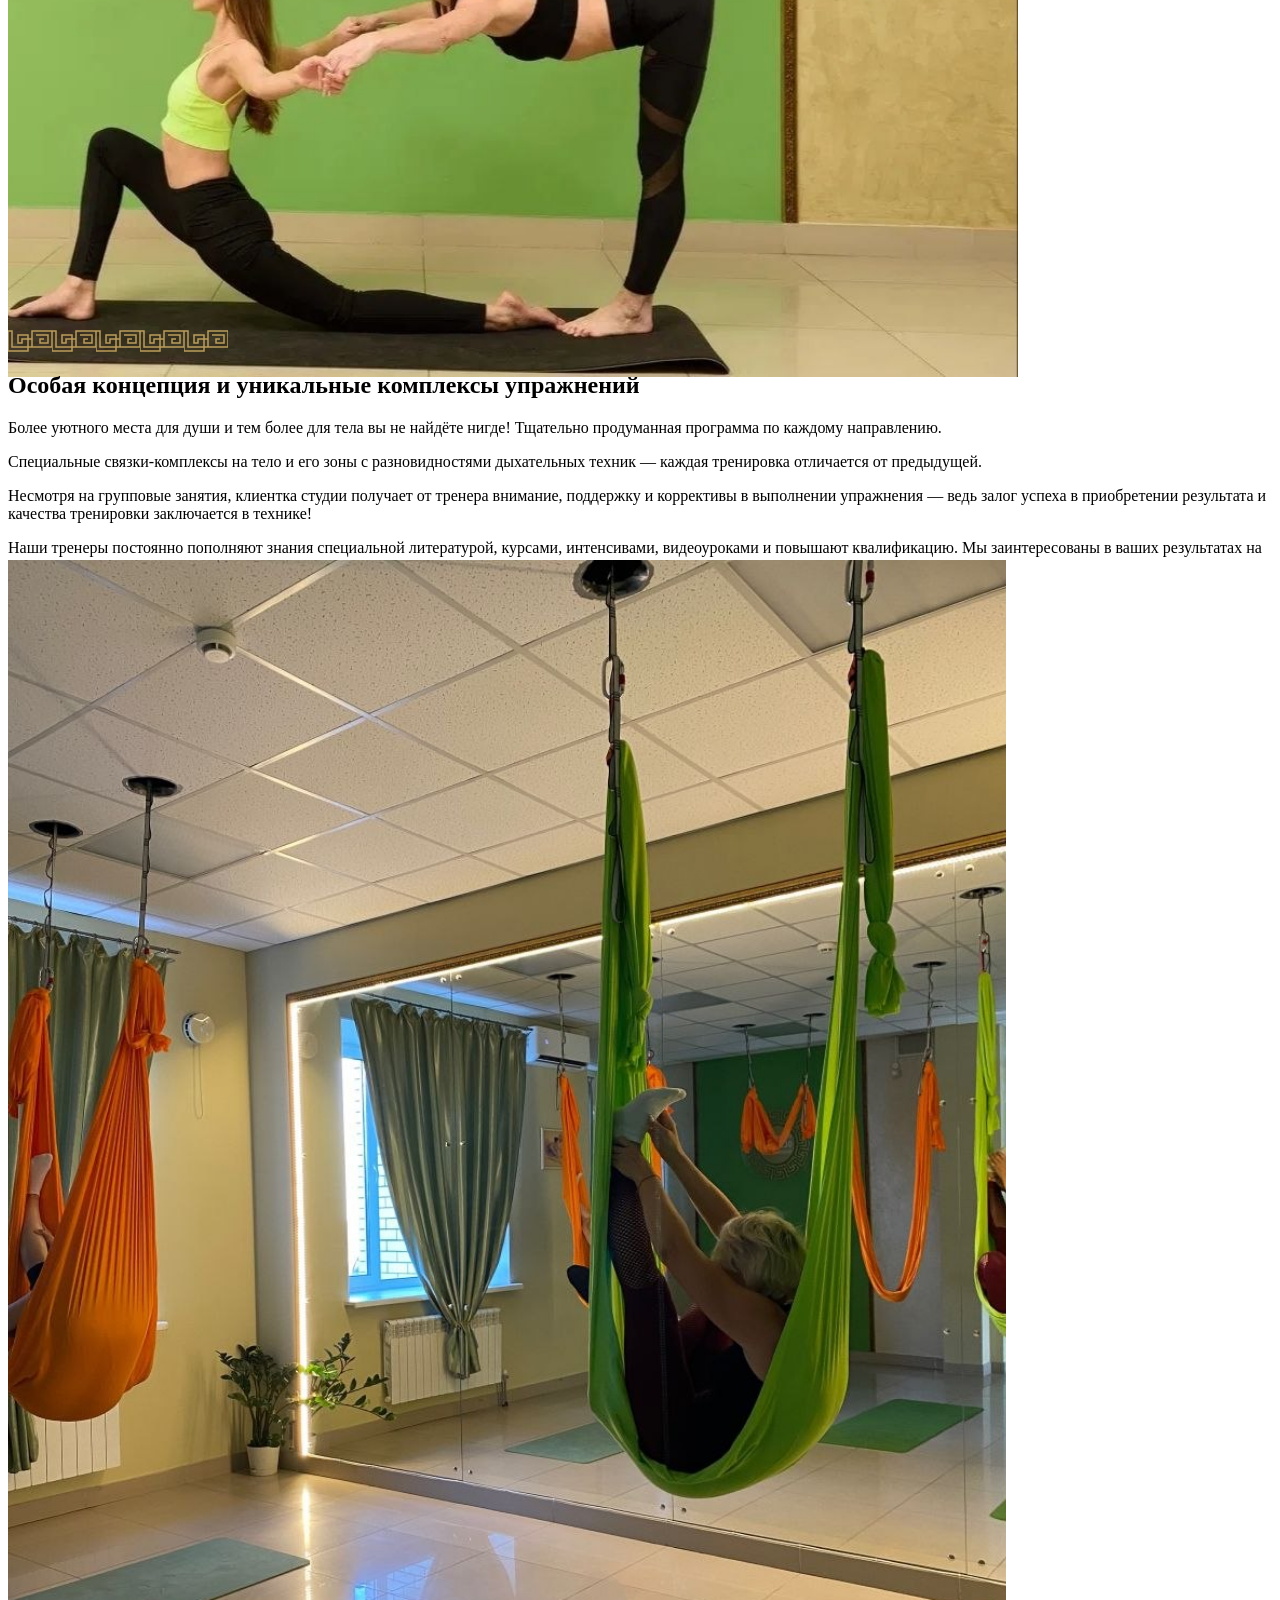
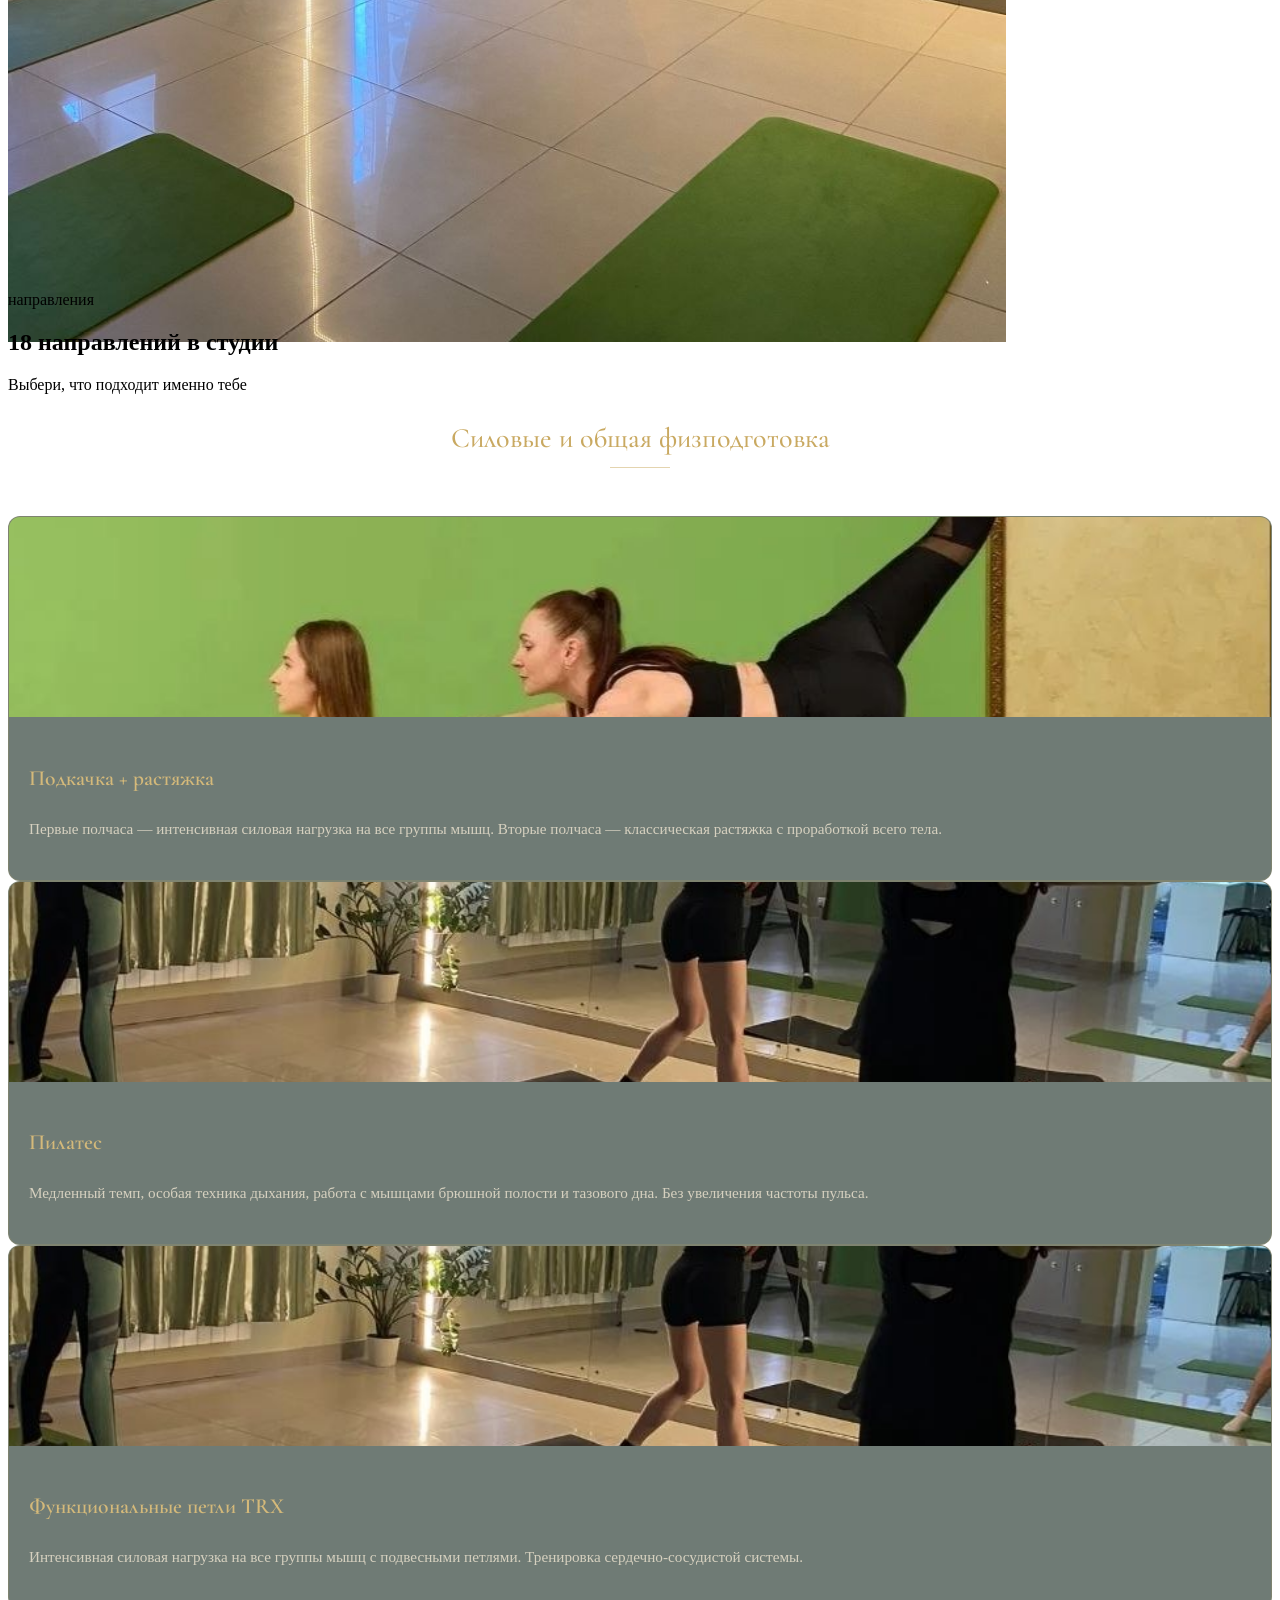
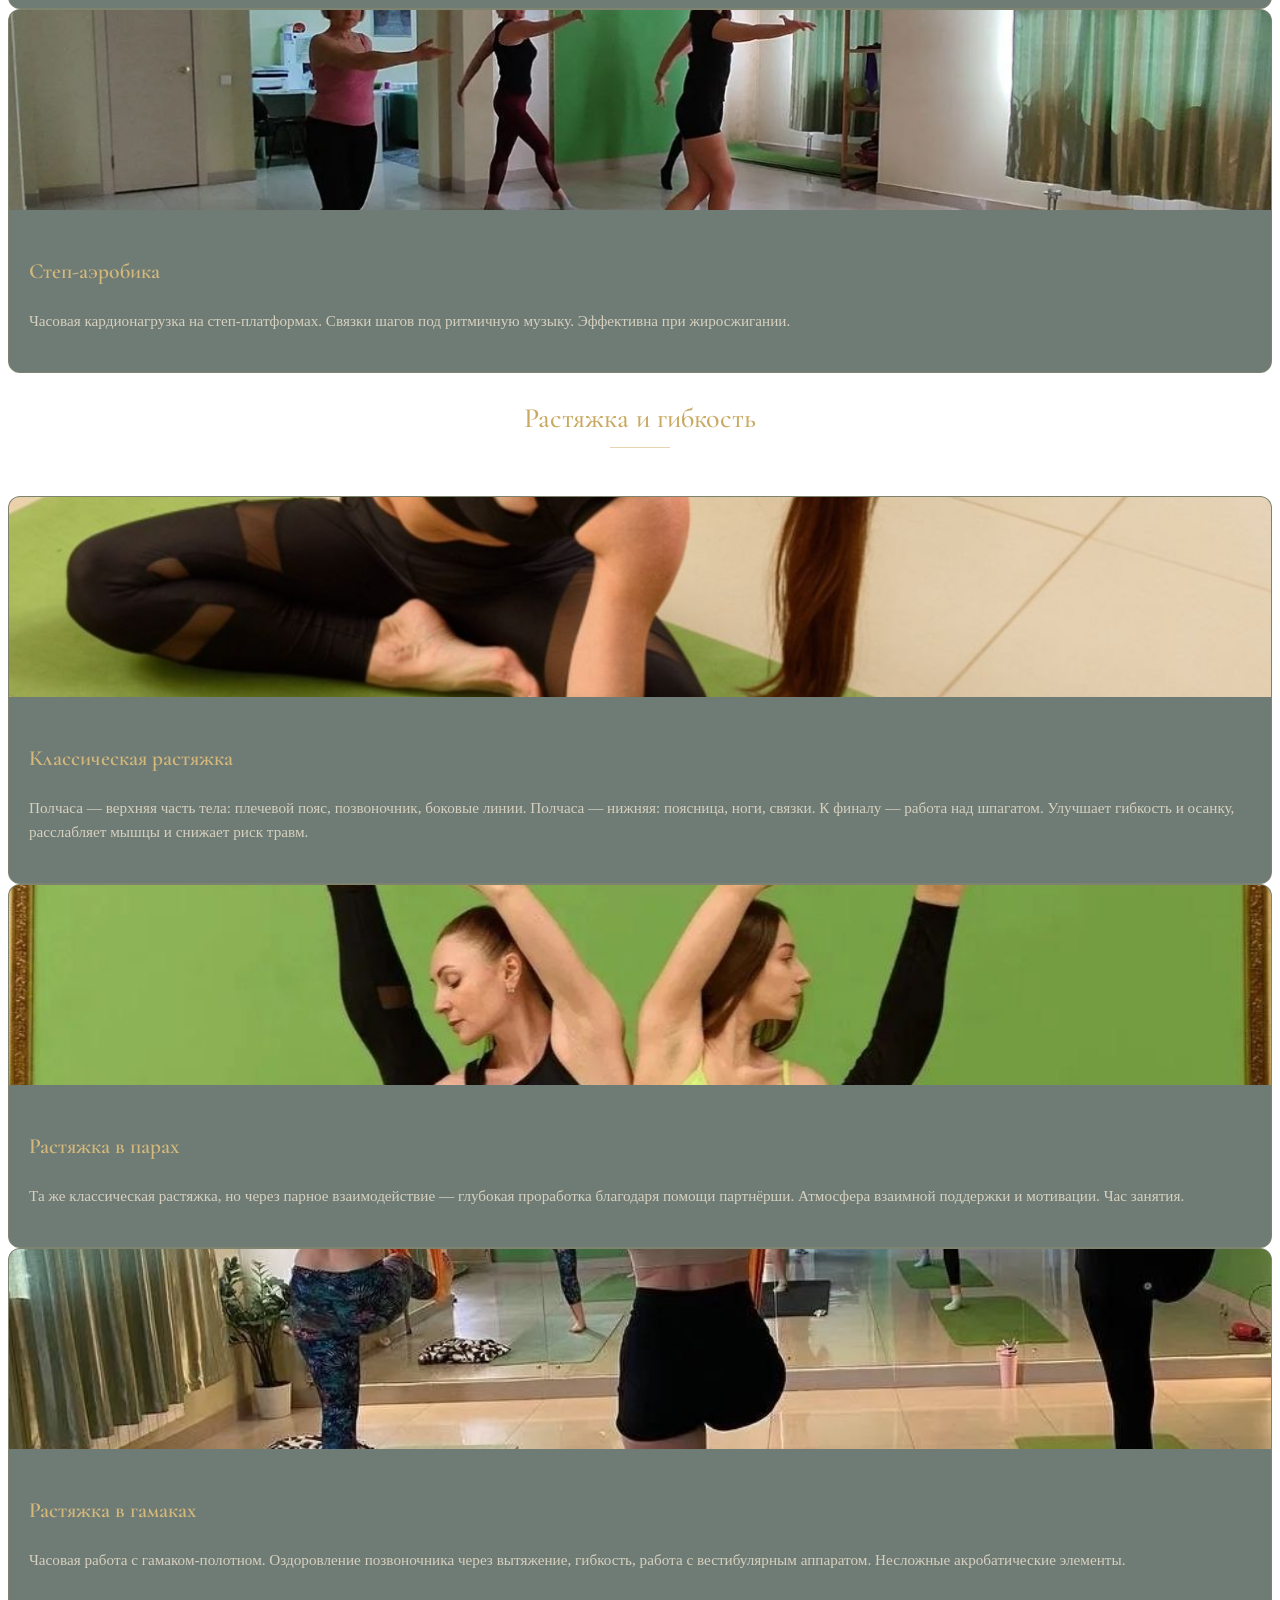
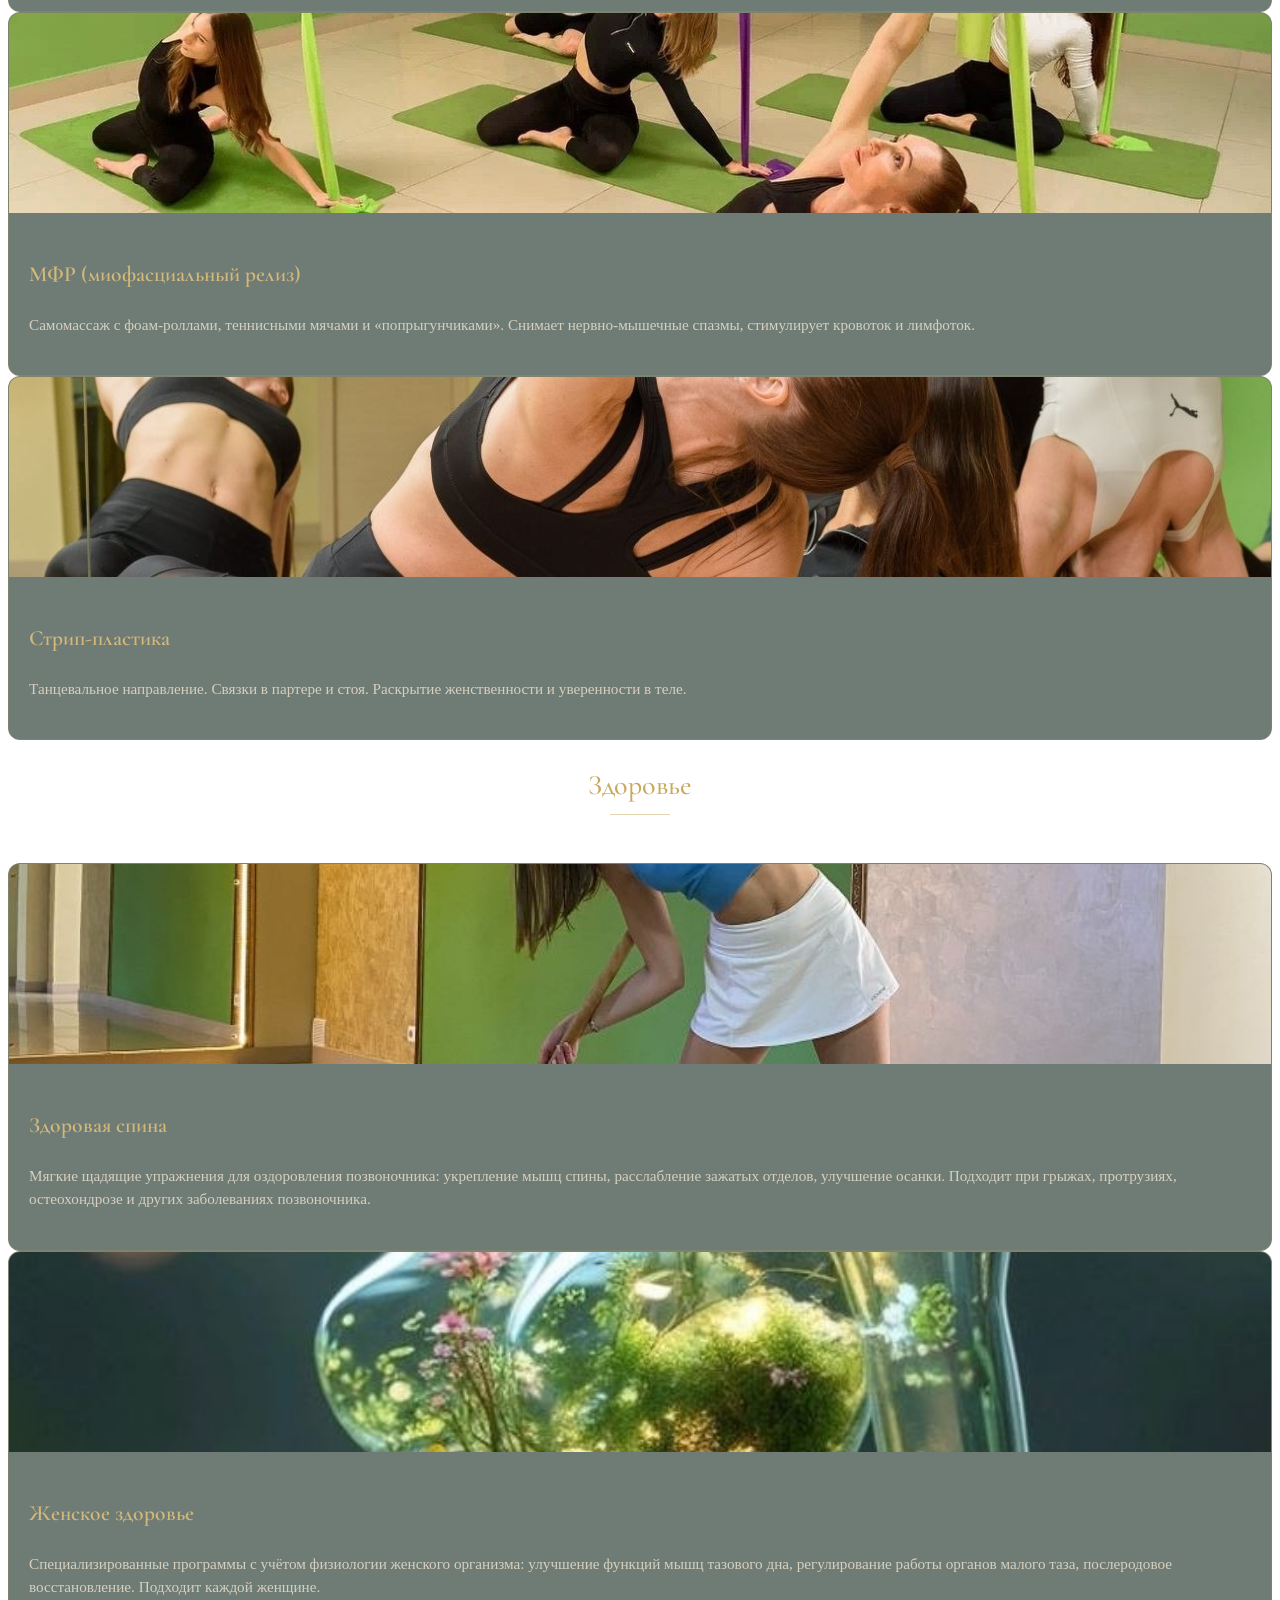
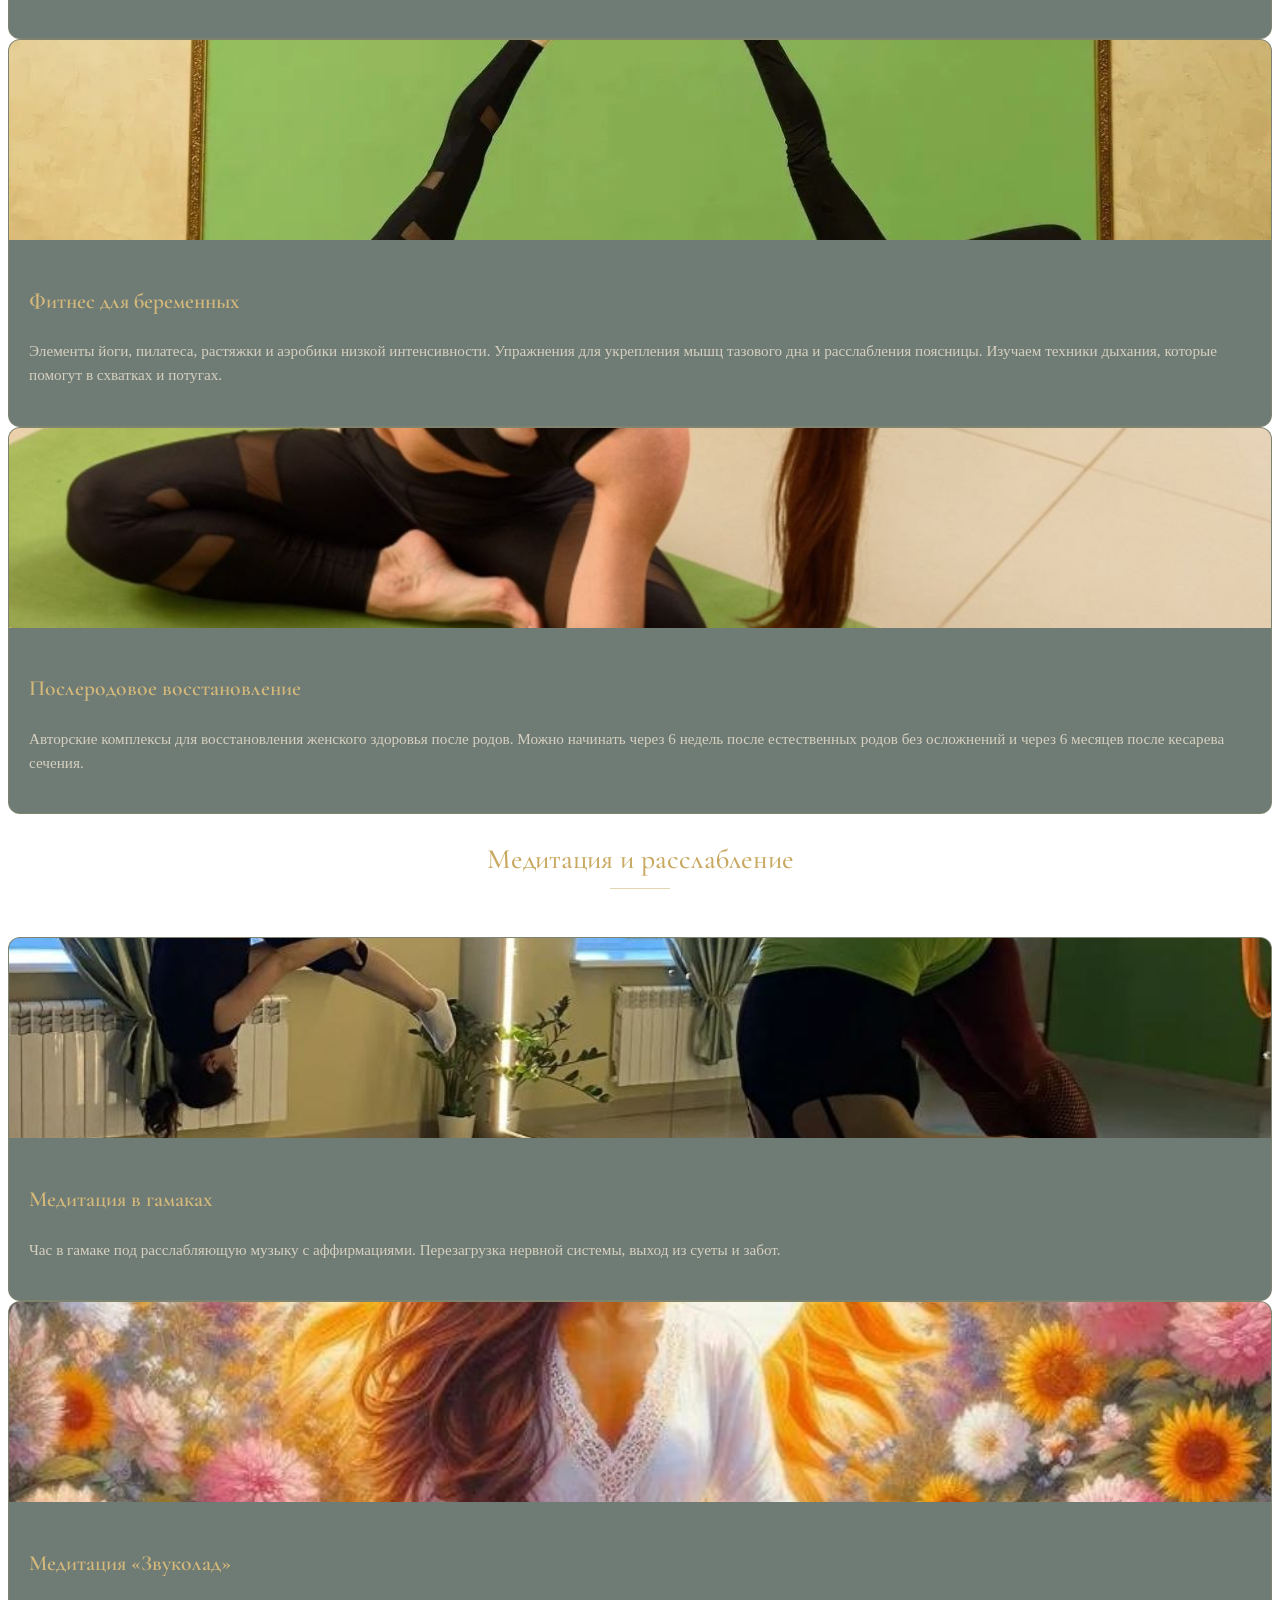
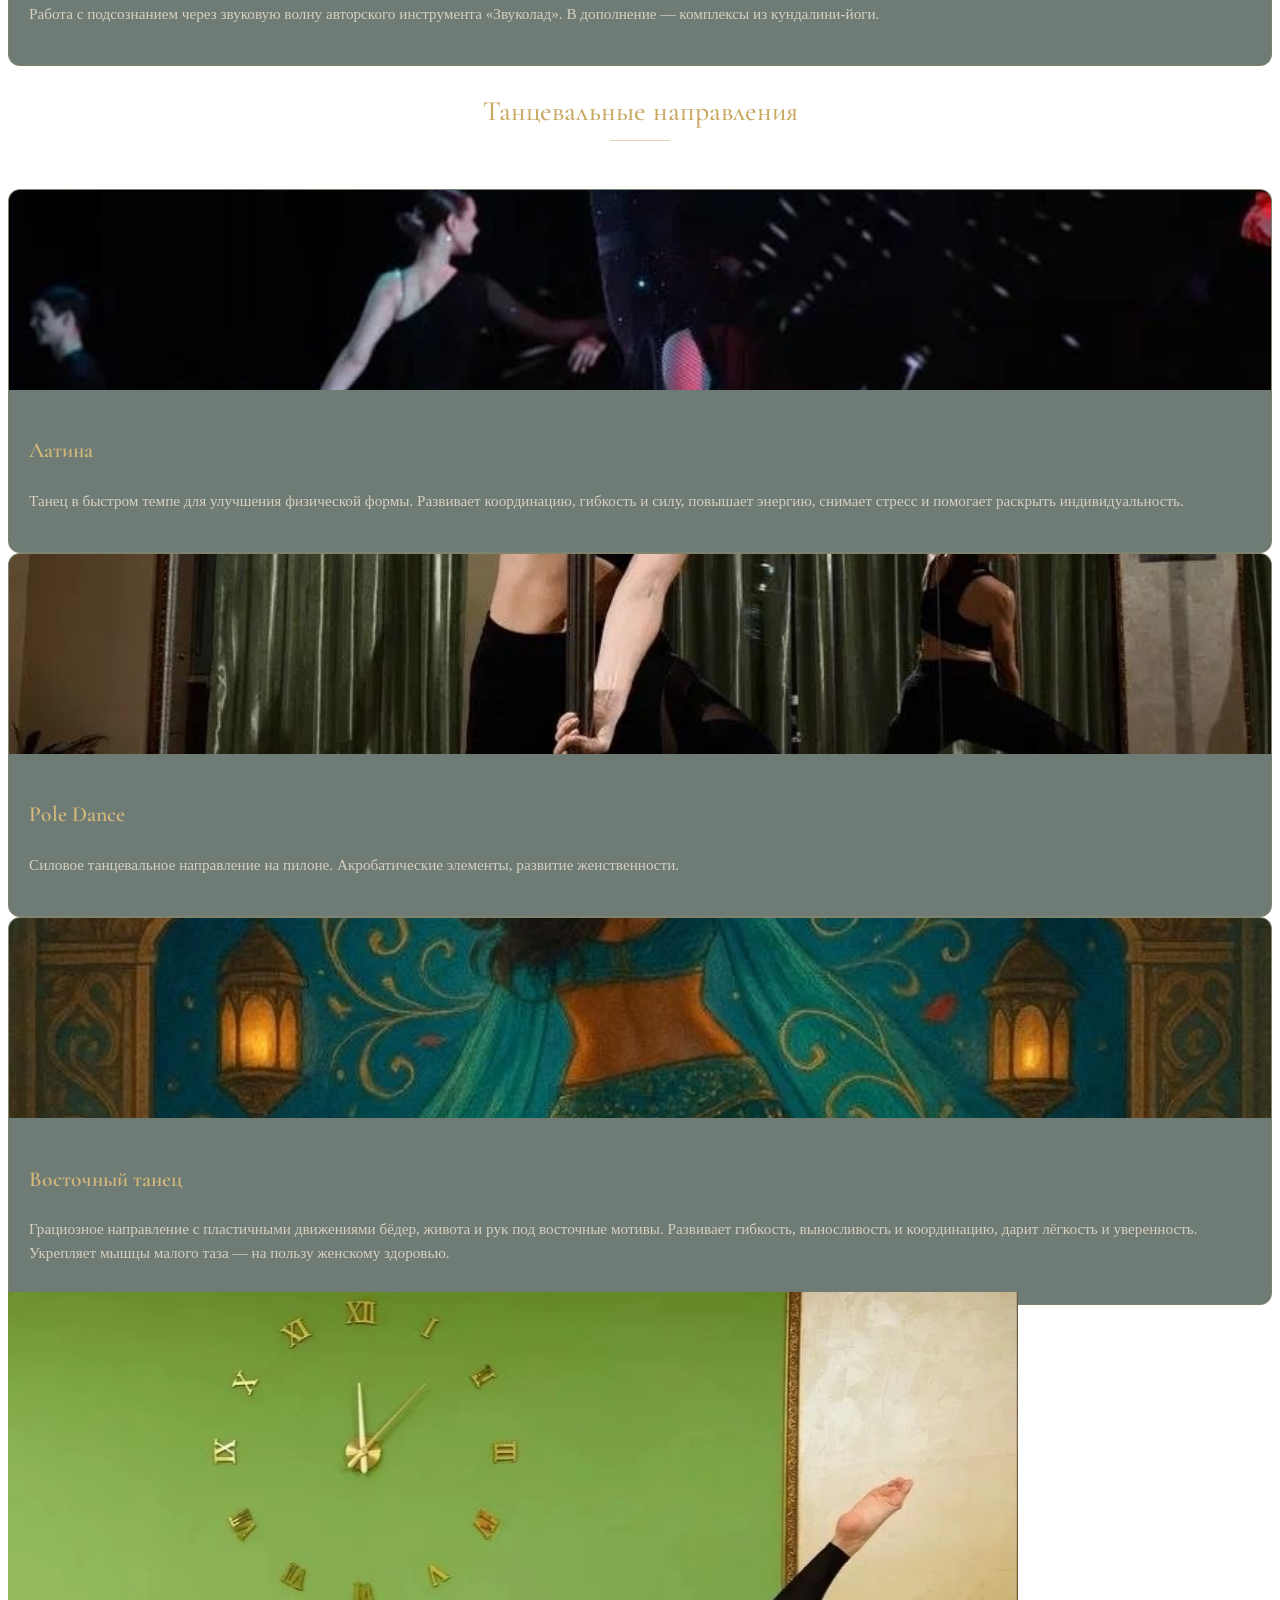
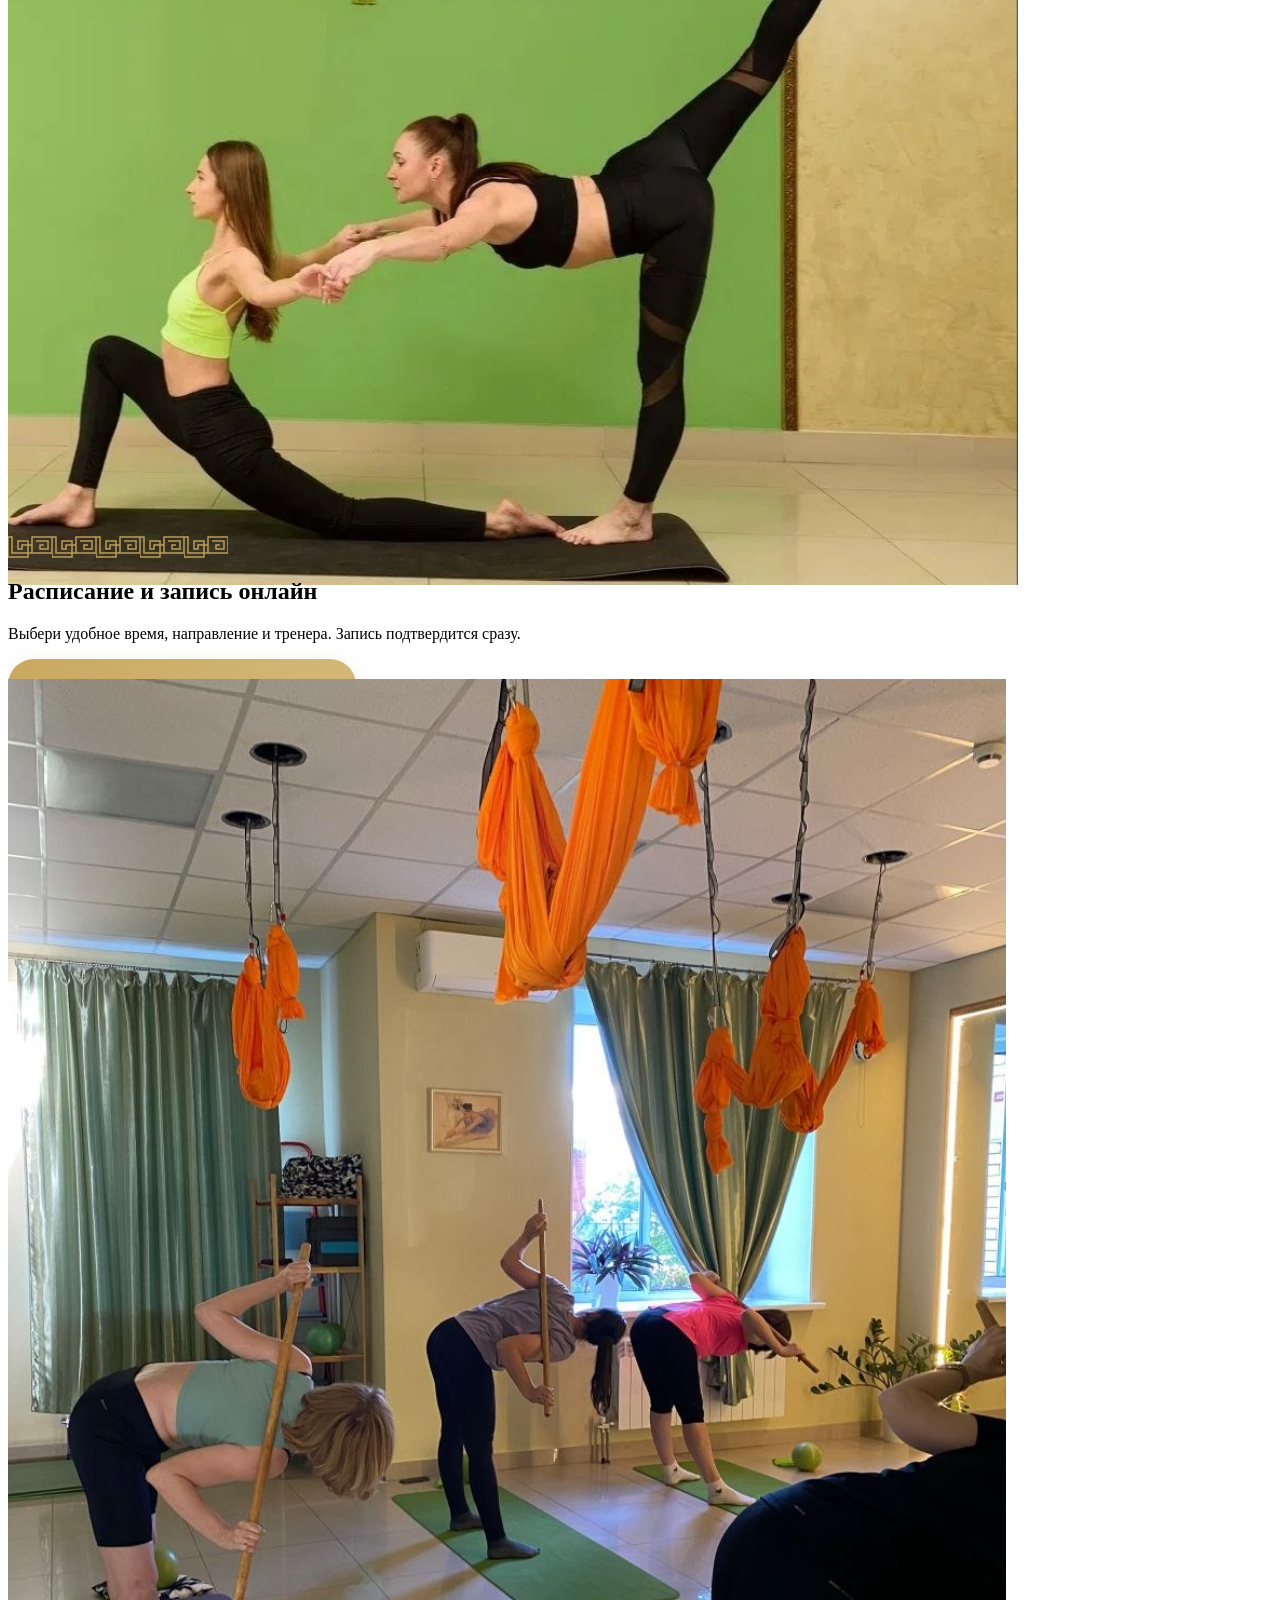
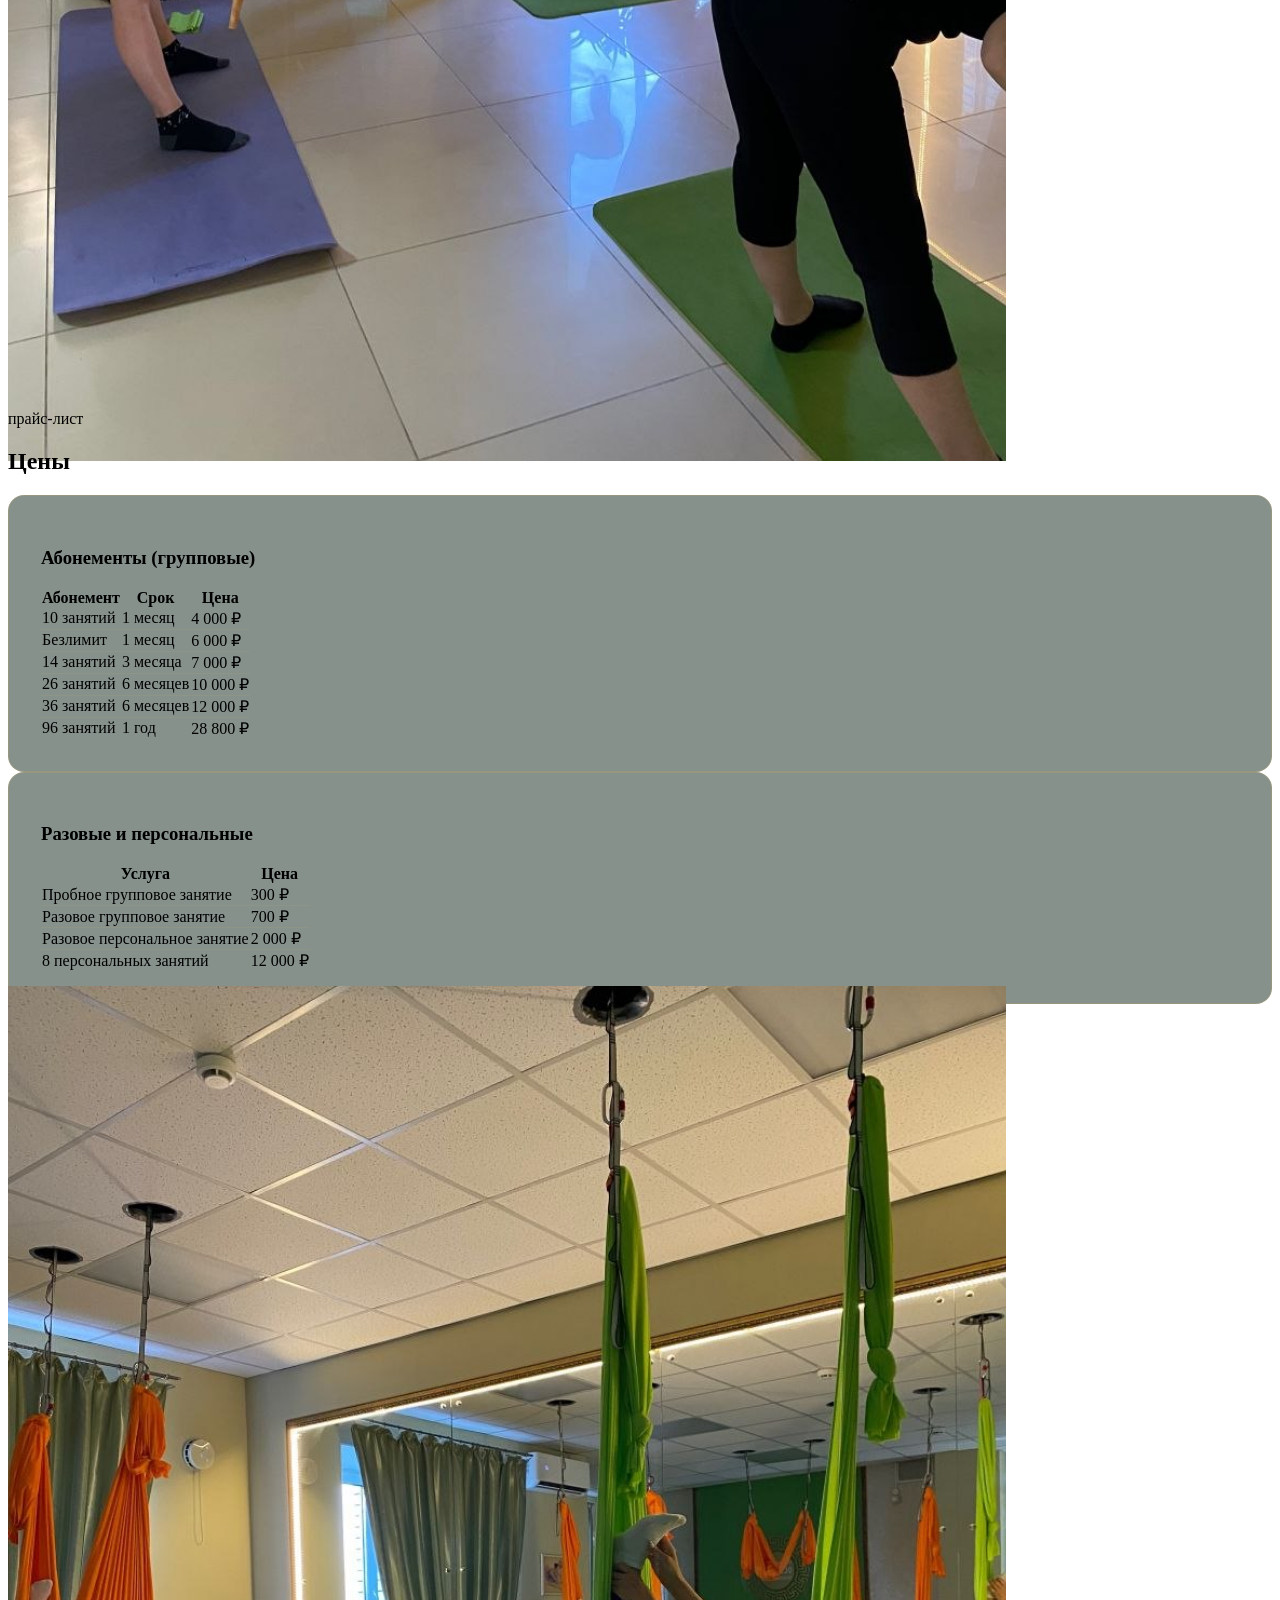
==== commit e90759b3: "Правки по фидбэку: текст «О студии», картинка Звуколада, спокойнее hero - Секция «О студии»: заменён" ====
--- a/index.html
+++ b/index.html
@@ -136,13 +136,16 @@
       Особая концепция и уникальные комплексы упражнений
     </h2>
     <p class="text-base md:text-lg leading-relaxed text-olympia-cream/95 mb-3">
-      «Олимпия» — это не обычный фитнес-клуб, а пространство для женщин, где одинаково важны и результат, и состояние.
+      Более уютного места для души и тем более для тела вы не найдёте нигде! Тщательно продуманная программа по каждому направлению.
     </p>
     <p class="text-base md:text-lg leading-relaxed text-olympia-cream/95 mb-3">
-      Мы работаем через уникальные физические комплексы, особую технику дыхания и методику её выполнения — целостно над женским здоровьем, улучшением его качества, лёгкостью и гибкостью всего тела.
+      Специальные связки-комплексы на тело и его зоны с разновидностями дыхательных техник — каждая тренировка отличается от предыдущей.
+    </p>
+    <p class="text-base md:text-lg leading-relaxed text-olympia-cream/95 mb-3">
+      Несмотря на групповые занятия, клиентка студии получает от тренера внимание, поддержку и коррективы в выполнении упражнения — ведь залог успеха в приобретении результата и качества тренировки заключается в технике!
     </p>
     <p class="text-base md:text-lg leading-relaxed text-olympia-cream/95">
-      Каждое направление продумано так, чтобы тело становилось сильнее, мягче и свободнее, а внутри рождалась тишина.
+      Наши тренеры постоянно пополняют знания специальной литературой, курсами, интенсивами, видеоуроками и повышают квалификацию. Мы заинтересованы в ваших результатах на пути к своему здоровью!
     </p>
   </div>
 </section>
@@ -289,7 +292,7 @@
       </article>
 
       <article class="program-card">
-        <img src="images/photos/20-art-meditation.jpg" alt="Медитация Звуколад" loading="lazy" />
+        <img src="images/photos/21-zvukolad-meditation.jpg" alt="Медитация Звуколад" loading="lazy" />
         <div class="program-card-body">
           <h4>Медитация «Звуколад»</h4>
           <p>Работа с подсознанием через звуковую волну авторского инструмента «Звуколад». В дополнение — комплексы из кундалини-йоги.</p>
--- a/style.css
+++ b/style.css
@@ -187,11 +187,7 @@
 
   /* На телефоне призрачный лого крупнее по доле экрана и чуть заметнее,
      чтобы он действительно «виднелся в увеличенном виде». */
-  .hero-ghost-logo { width: 135vw; opacity: 0.18; }
-  @keyframes ghost-breathe {
-    0%, 100% { opacity: 0.15; transform: translate(-50%, -50%) scale(1); }
-    50%      { opacity: 0.22; transform: translate(-50%, -50%) scale(1.03); }
-  }
+  .hero-ghost-logo { width: 135vw; opacity: 0.16; }
 
   /* Заголовок hero на узких экранах был великоват и упирался в края —
      уменьшаем кегль и страхуемся переносом, чтобы текст не вылезал за вьюпорт. */
@@ -237,12 +233,8 @@
   transform: translate(-50%, -50%);
   z-index: 1;
   pointer-events: none;
-  opacity: 0.14;
-  animation: ghost-breathe 9s ease-in-out infinite;
-}
-@keyframes ghost-breathe {
-  0%, 100% { opacity: 0.11; transform: translate(-50%, -50%) scale(1); }
-  50%      { opacity: 0.18; transform: translate(-50%, -50%) scale(1.03); }
+  opacity: 0.12;
+  /* Статичный водяной знак — без «дыхания», чтобы hero не мельтешил. */
 }
 
 /* === HERO: основной логотип со свечением === */
@@ -273,13 +265,9 @@
   to   { opacity: 1; transform: translateY(0); }
 }
 
-/* Меандр — мягкое мерцание золотом */
+/* Меандр — статичное золото без мерцания, чтобы hero был спокойнее */
 .meander-divider {
-  animation: meander-glow 4s ease-in-out infinite;
-}
-@keyframes meander-glow {
-  0%, 100% { opacity: 0.7; }
-  50%      { opacity: 1; }
+  opacity: 0.9;
 }
 
 /* Fade-in при появлении в зоне видимости (через IntersectionObserver) */
@@ -326,24 +314,17 @@
   position: absolute;
   inset: 0;
   border-radius: inherit;
-  box-shadow: 0 0 0 0 rgba(201, 169, 97, 0.5);
-  animation: pulse-gold 2.5s ease-out infinite;
+  box-shadow: 0 0 0 0 rgba(201, 169, 97, 0.4);
+  animation: pulse-gold 4s ease-out infinite;
   pointer-events: none;
 }
 @keyframes pulse-gold {
-  0%   { box-shadow: 0 0 0 0 rgba(201, 169, 97, 0.45); }
-  70%  { box-shadow: 0 0 0 14px rgba(201, 169, 97, 0); }
+  0%   { box-shadow: 0 0 0 0 rgba(201, 169, 97, 0.35); }
+  70%  { box-shadow: 0 0 0 10px rgba(201, 169, 97, 0); }
   100% { box-shadow: 0 0 0 0 rgba(201, 169, 97, 0); }
 }
 
-/* Тонкая float-анимация у логотипа в hero */
-#hero img.hero-logo {
-  animation: float-soft 5s ease-in-out infinite;
-}
-@keyframes float-soft {
-  0%, 100% { transform: translateY(0); }
-  50%      { transform: translateY(-6px); }
-}
+/* Логотип в hero статичен — без парения, чтобы не добавлять лишнего движения. */
 
 /* Уважение к prefers-reduced-motion — критично для женщин 35+ с укачиванием */
 @media (prefers-reduced-motion: reduce) {
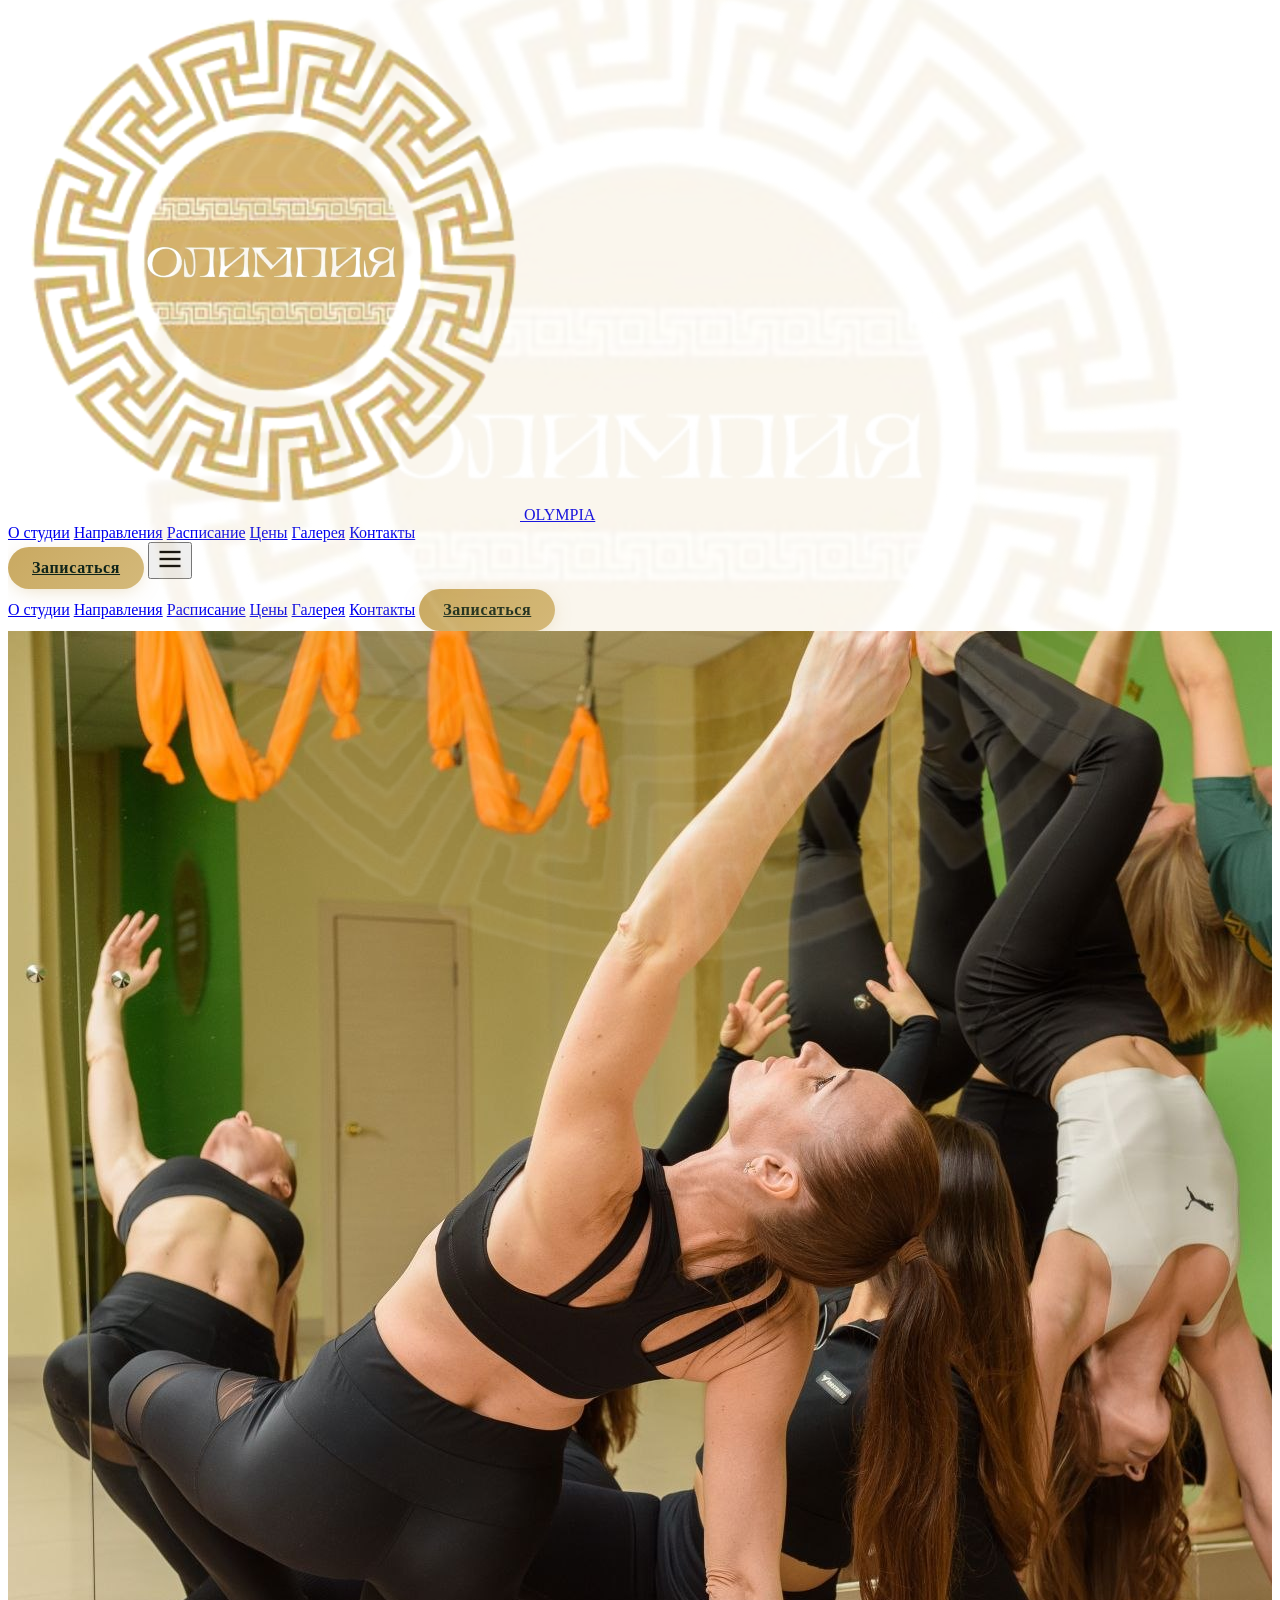
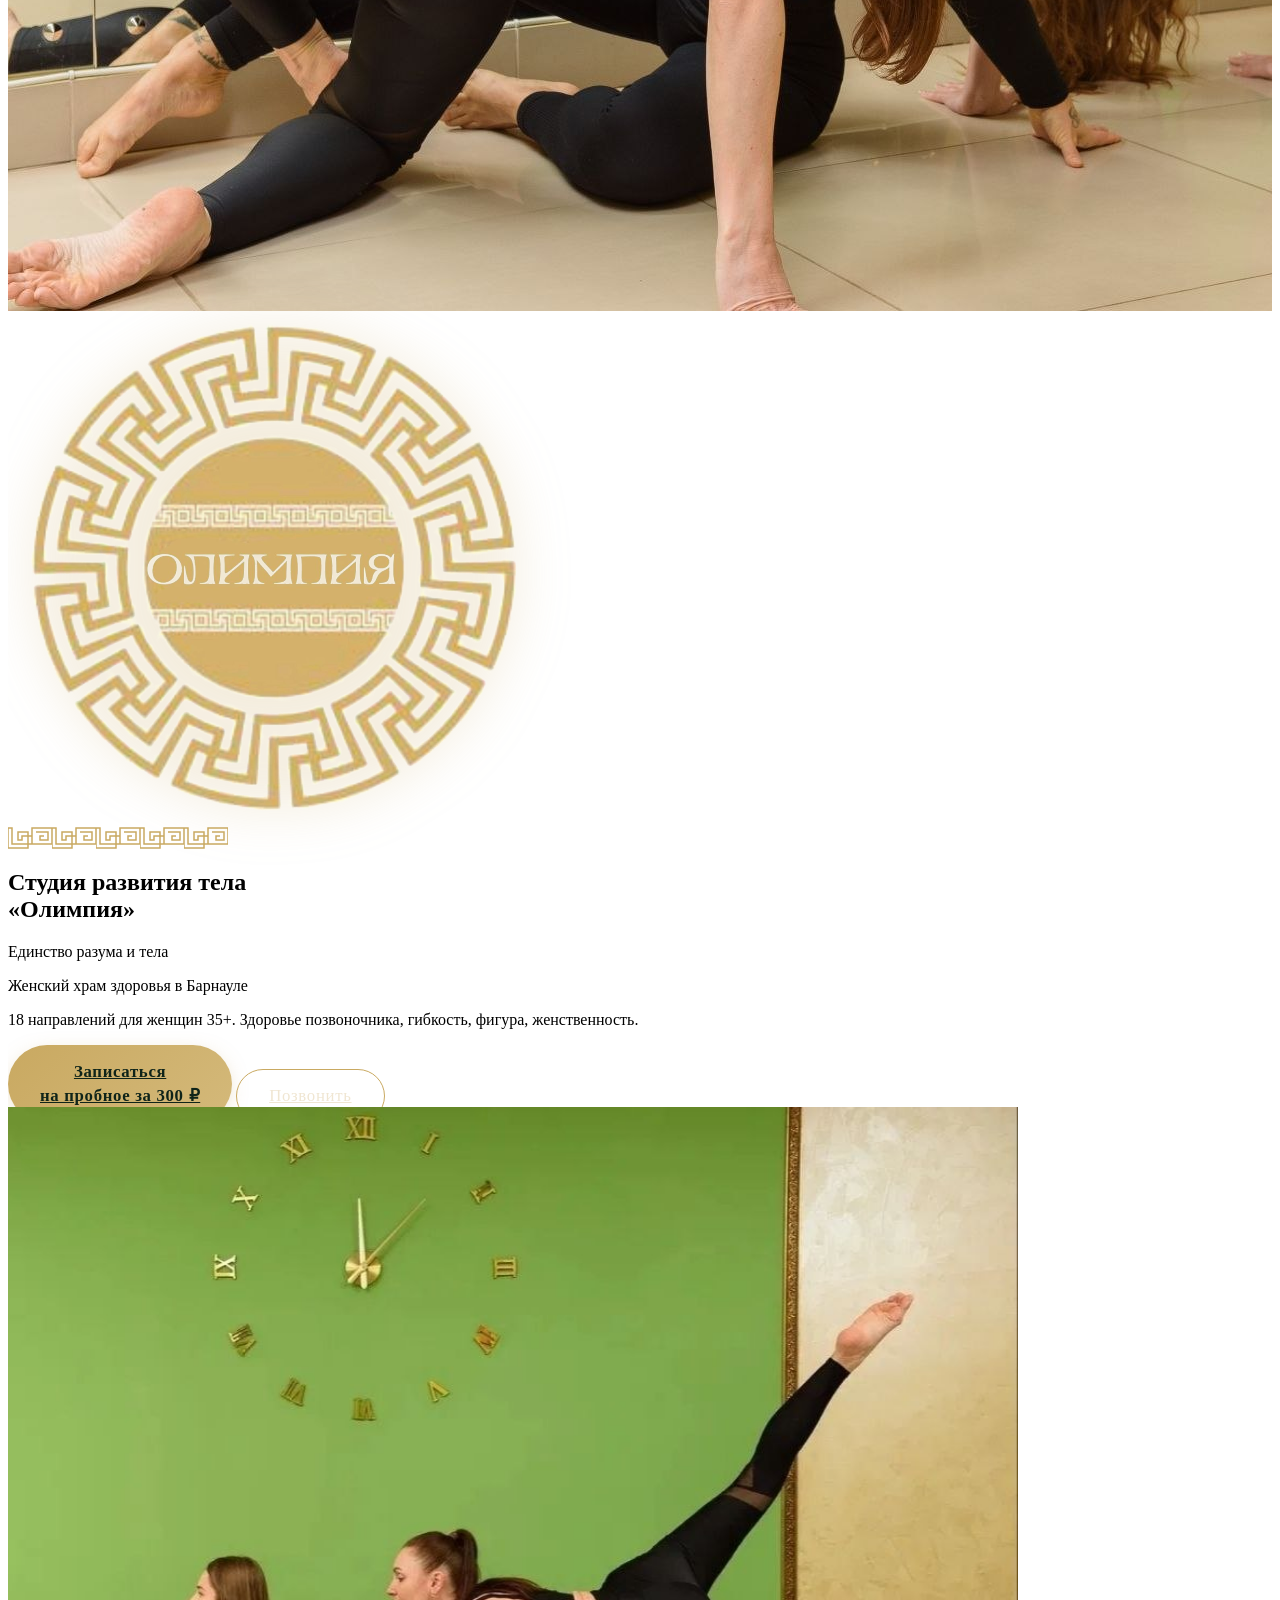
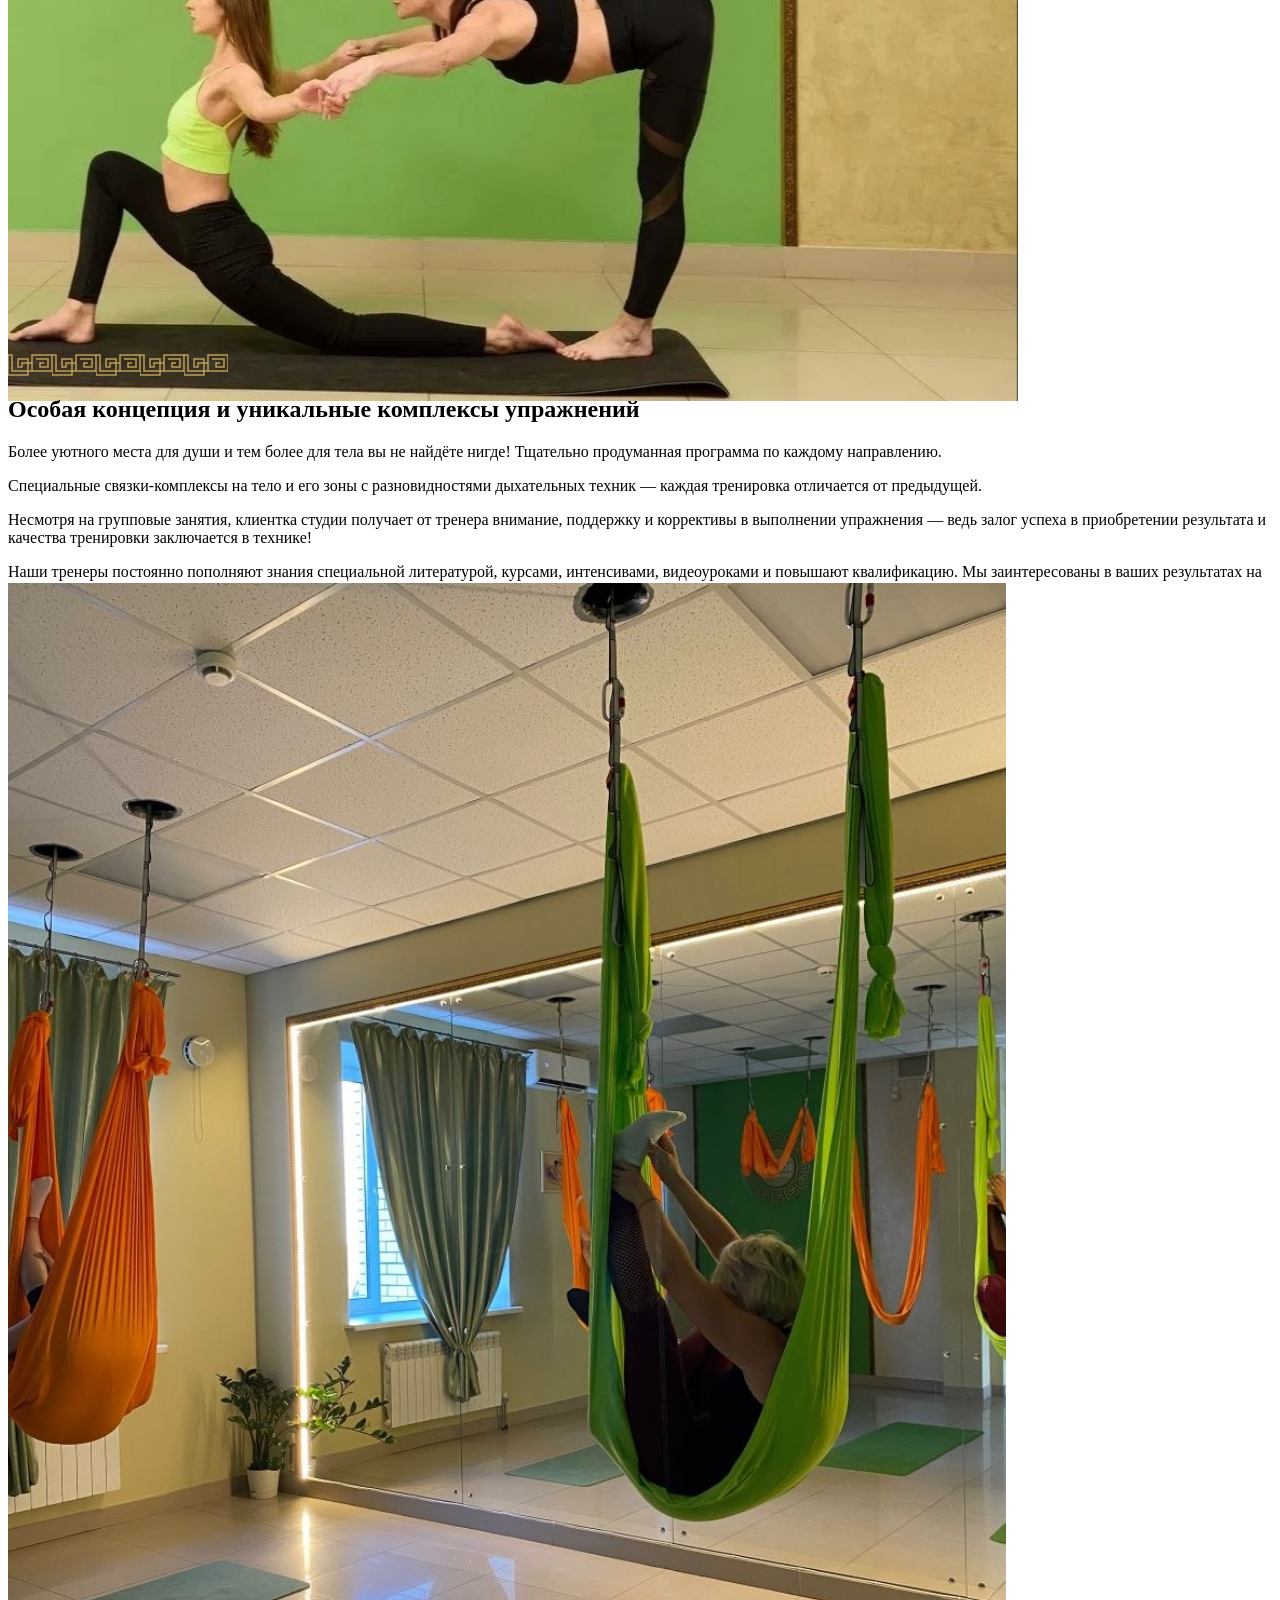
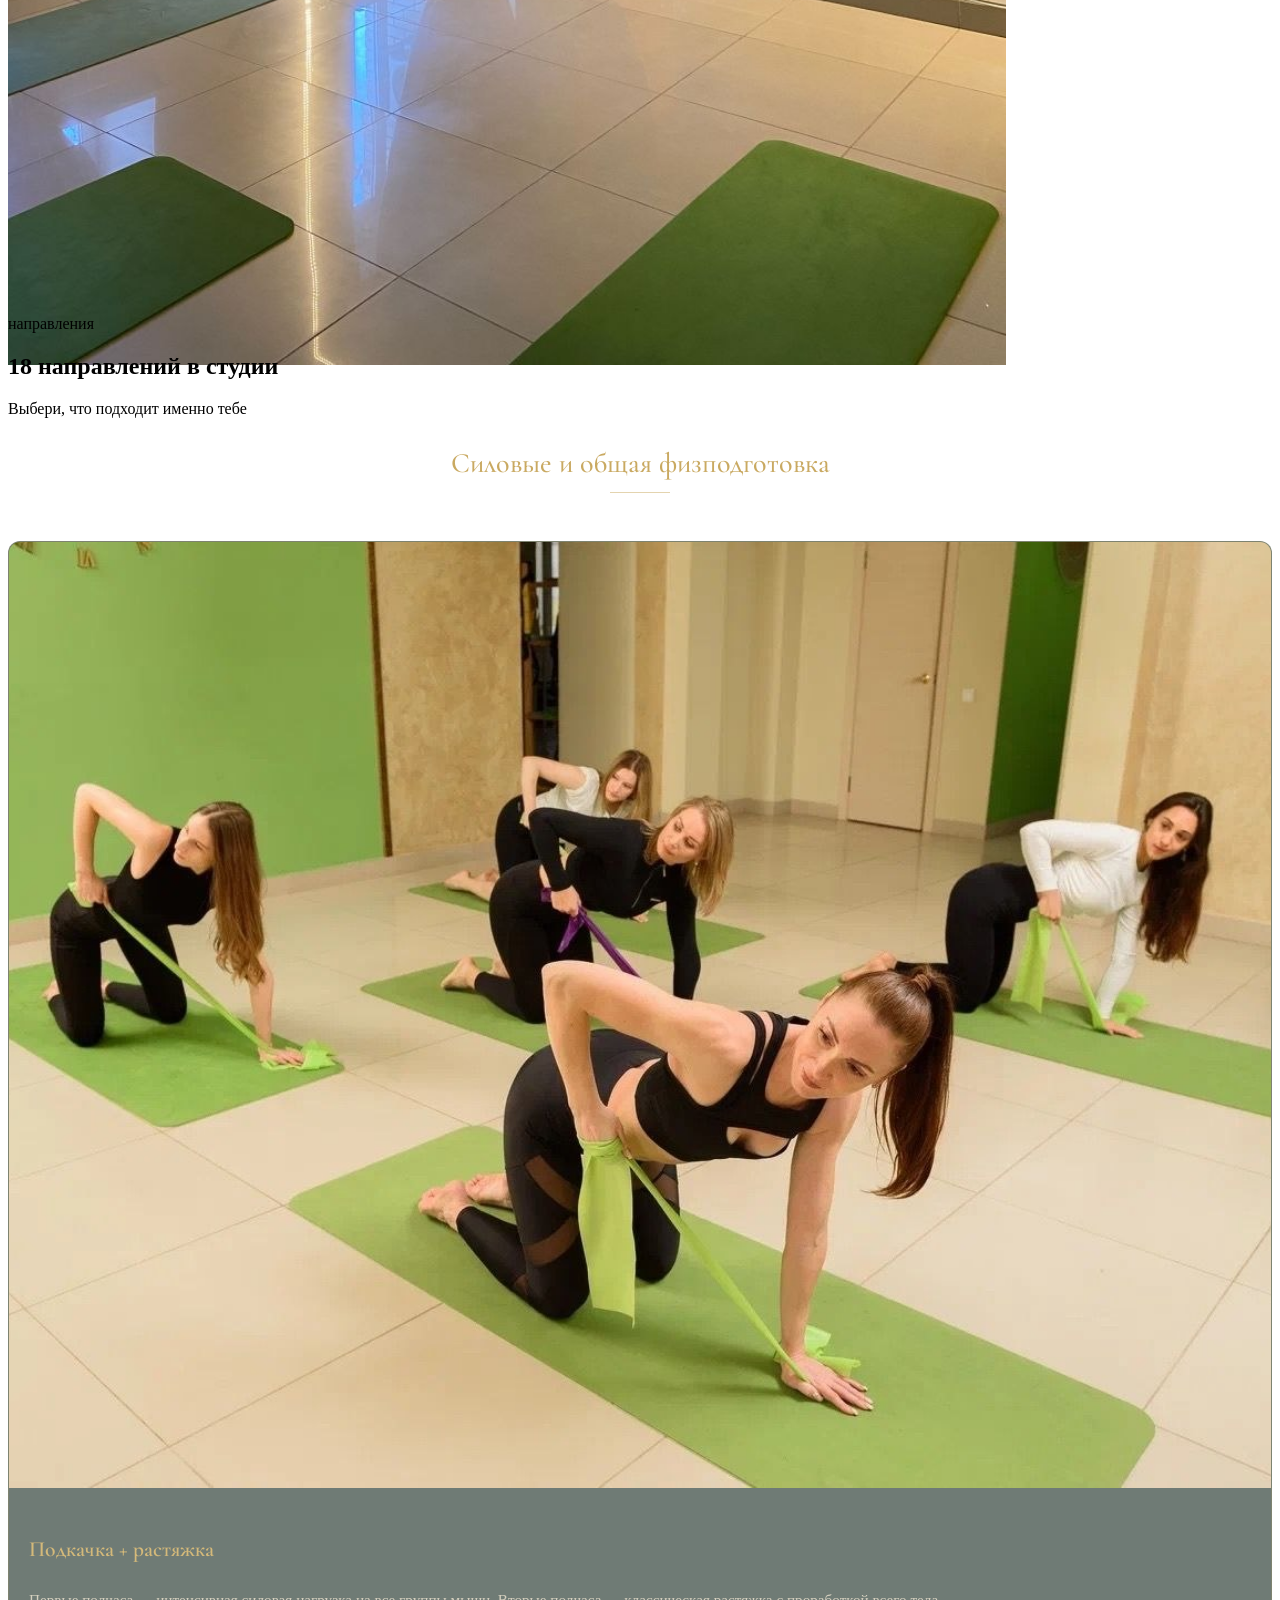
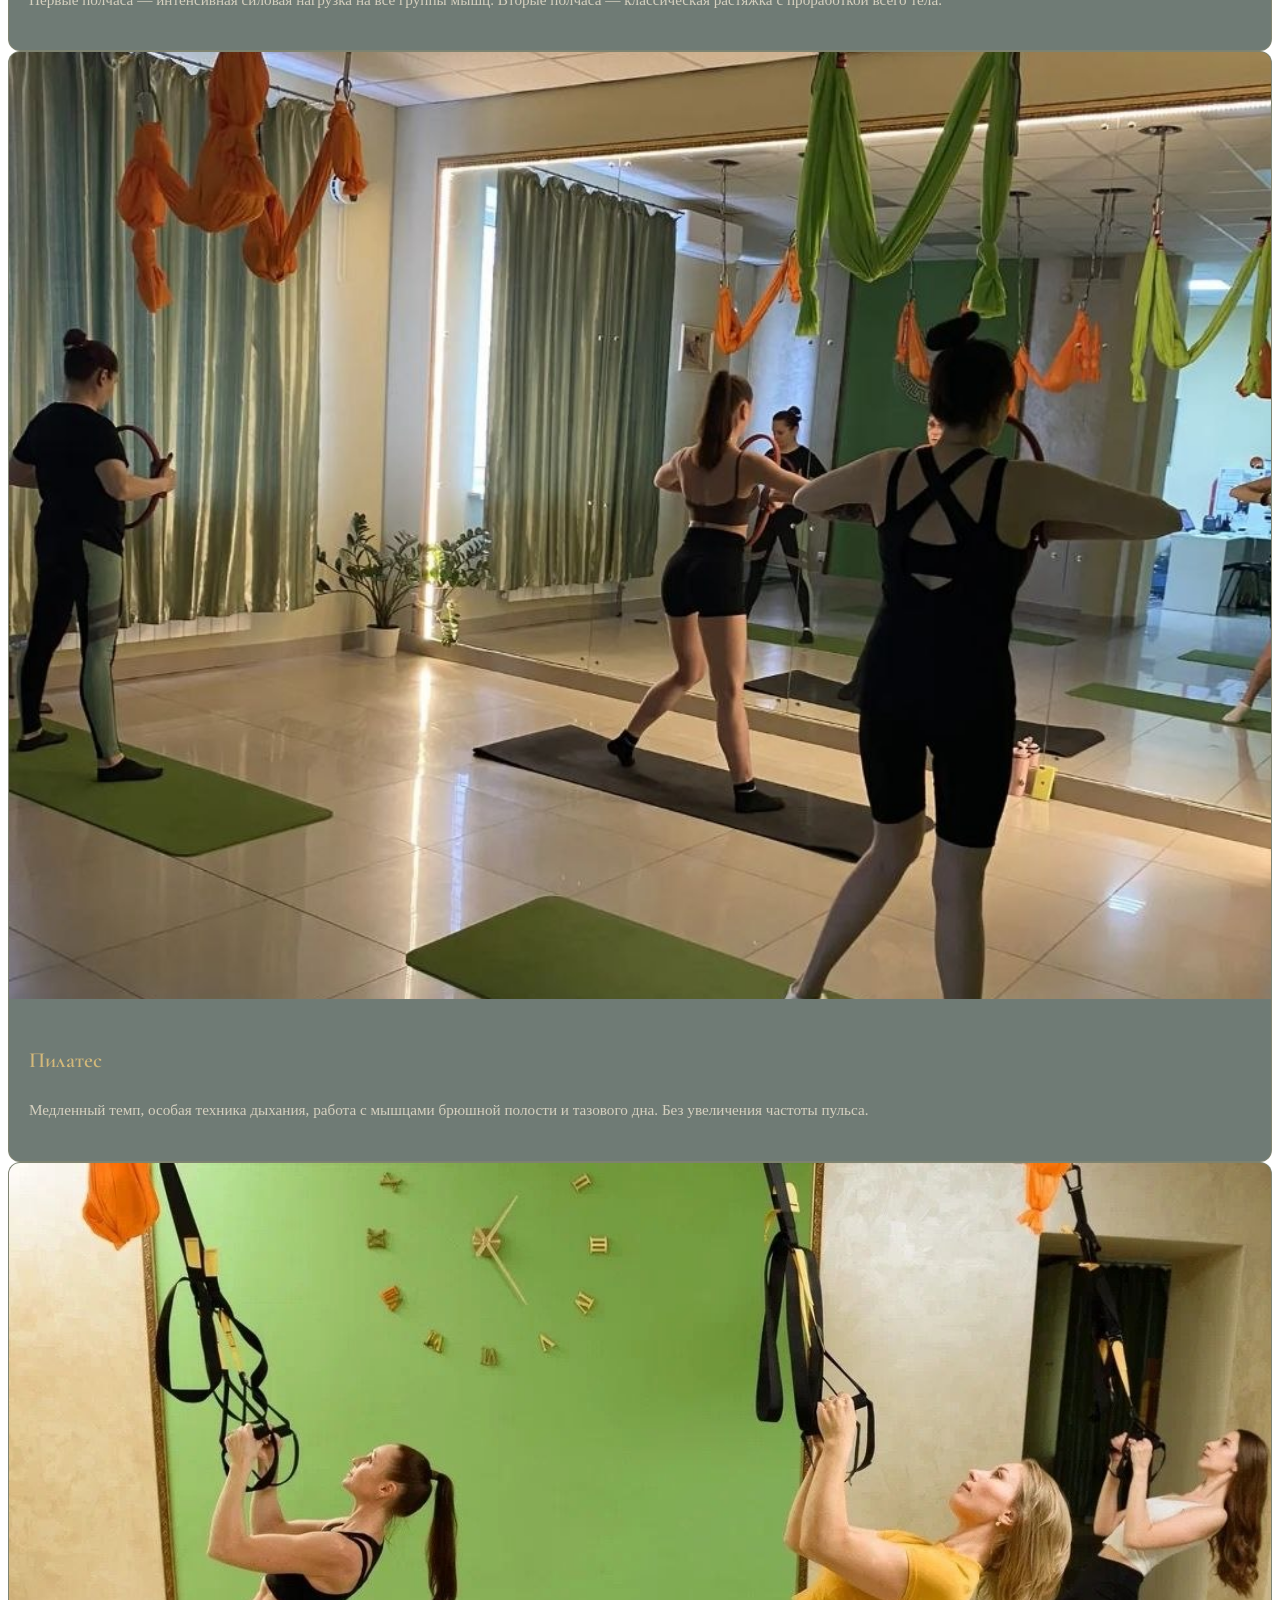
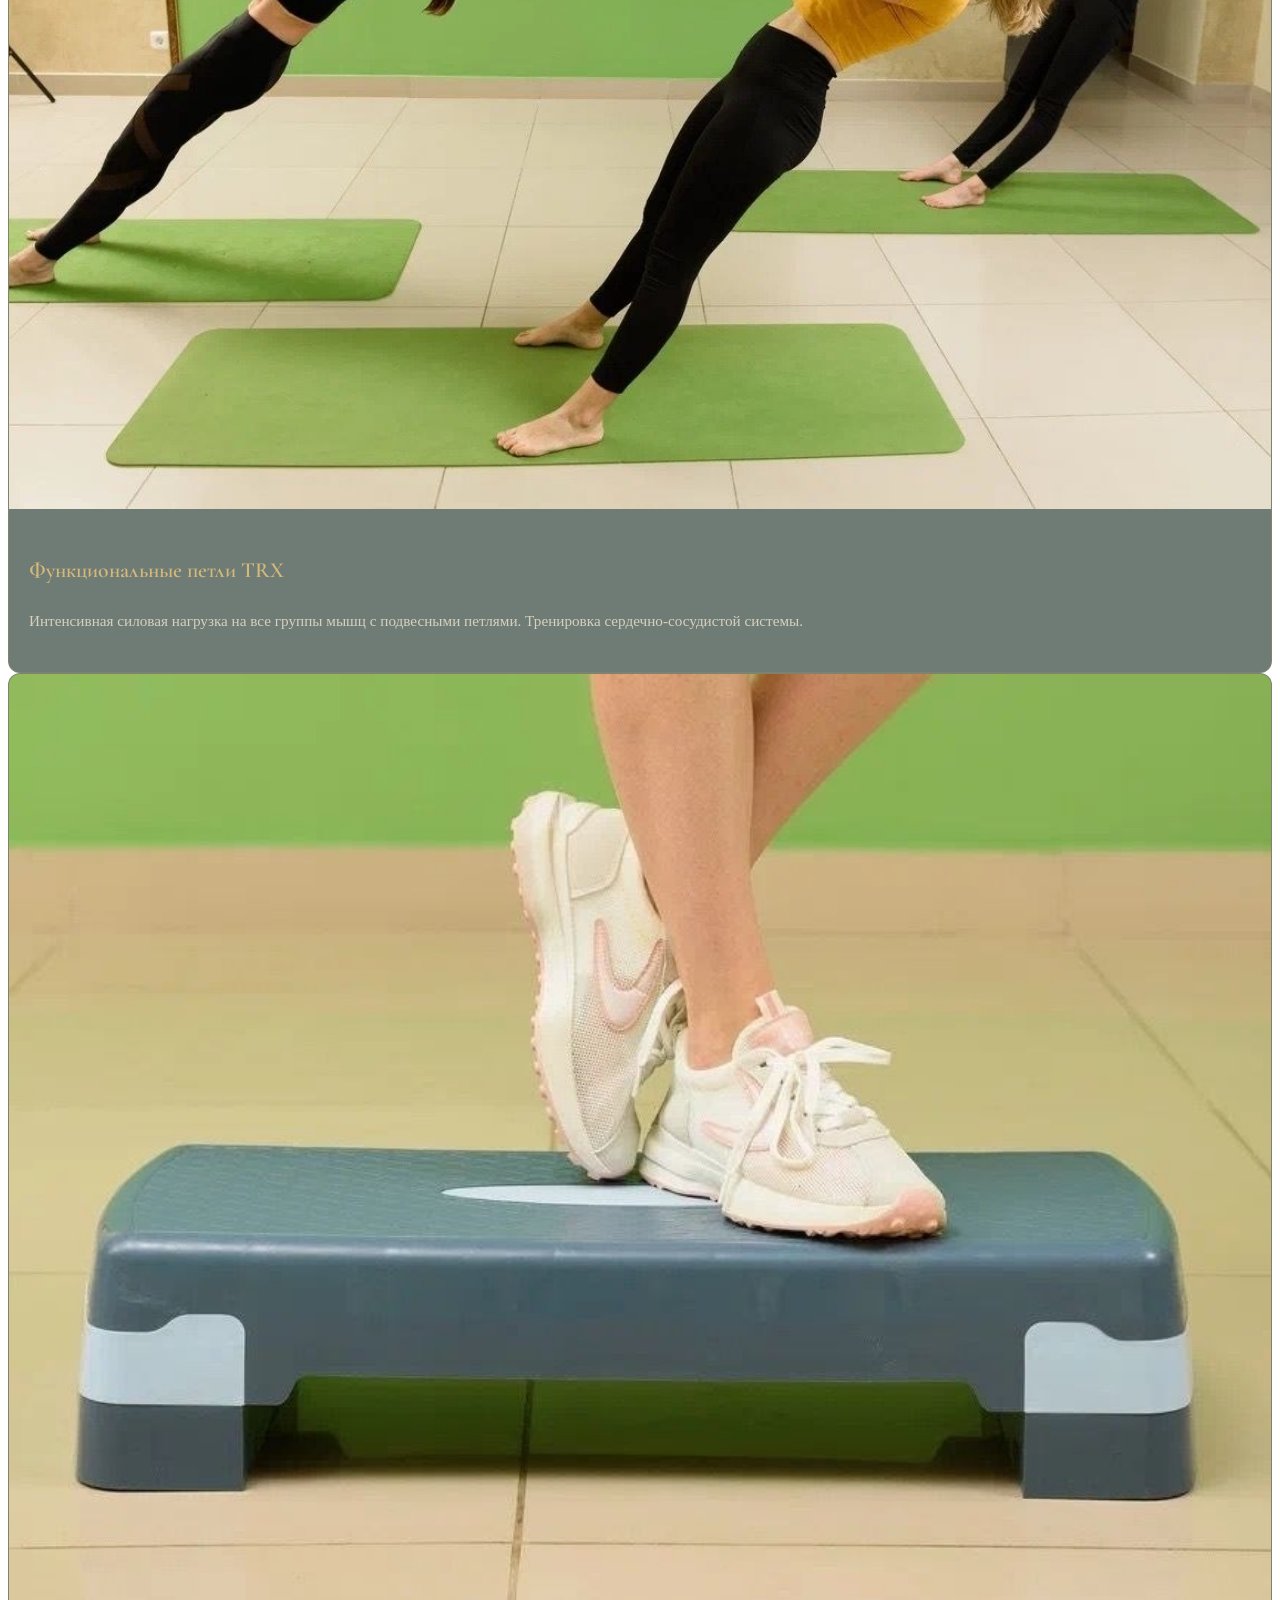
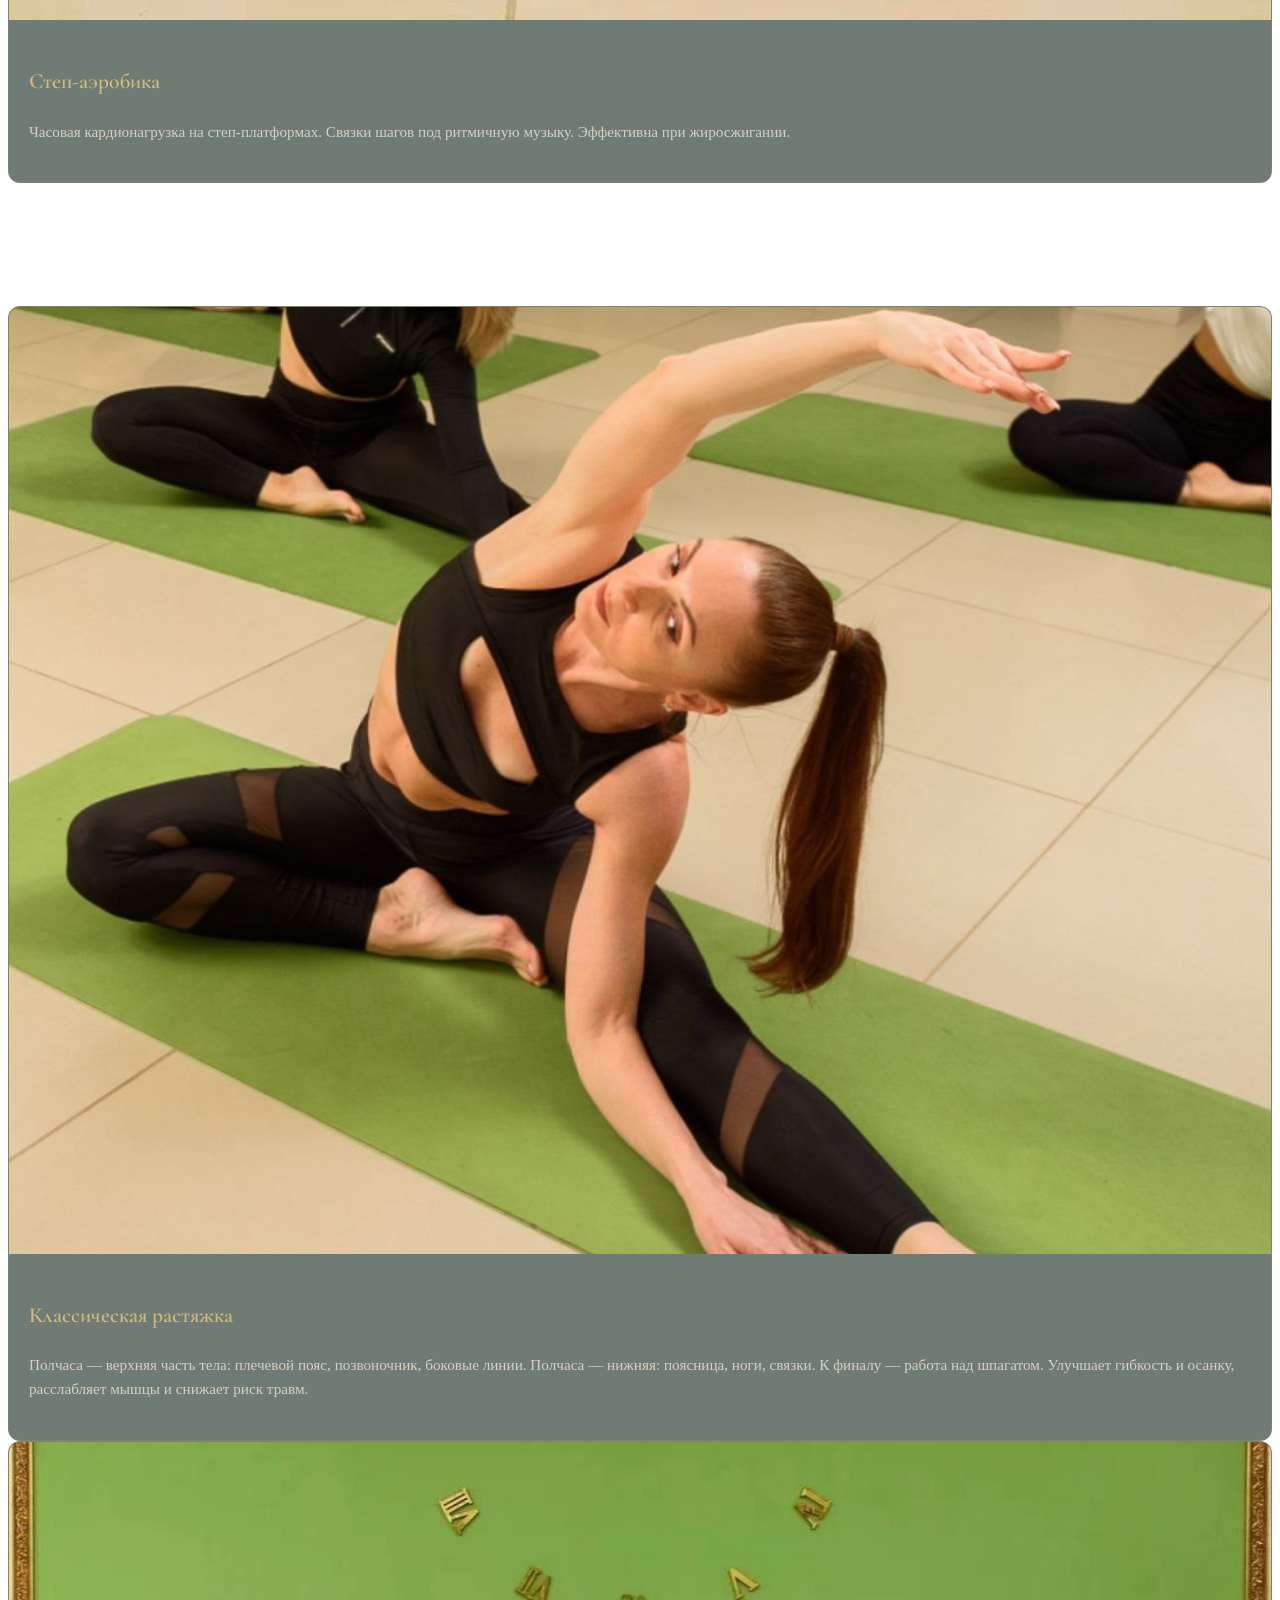
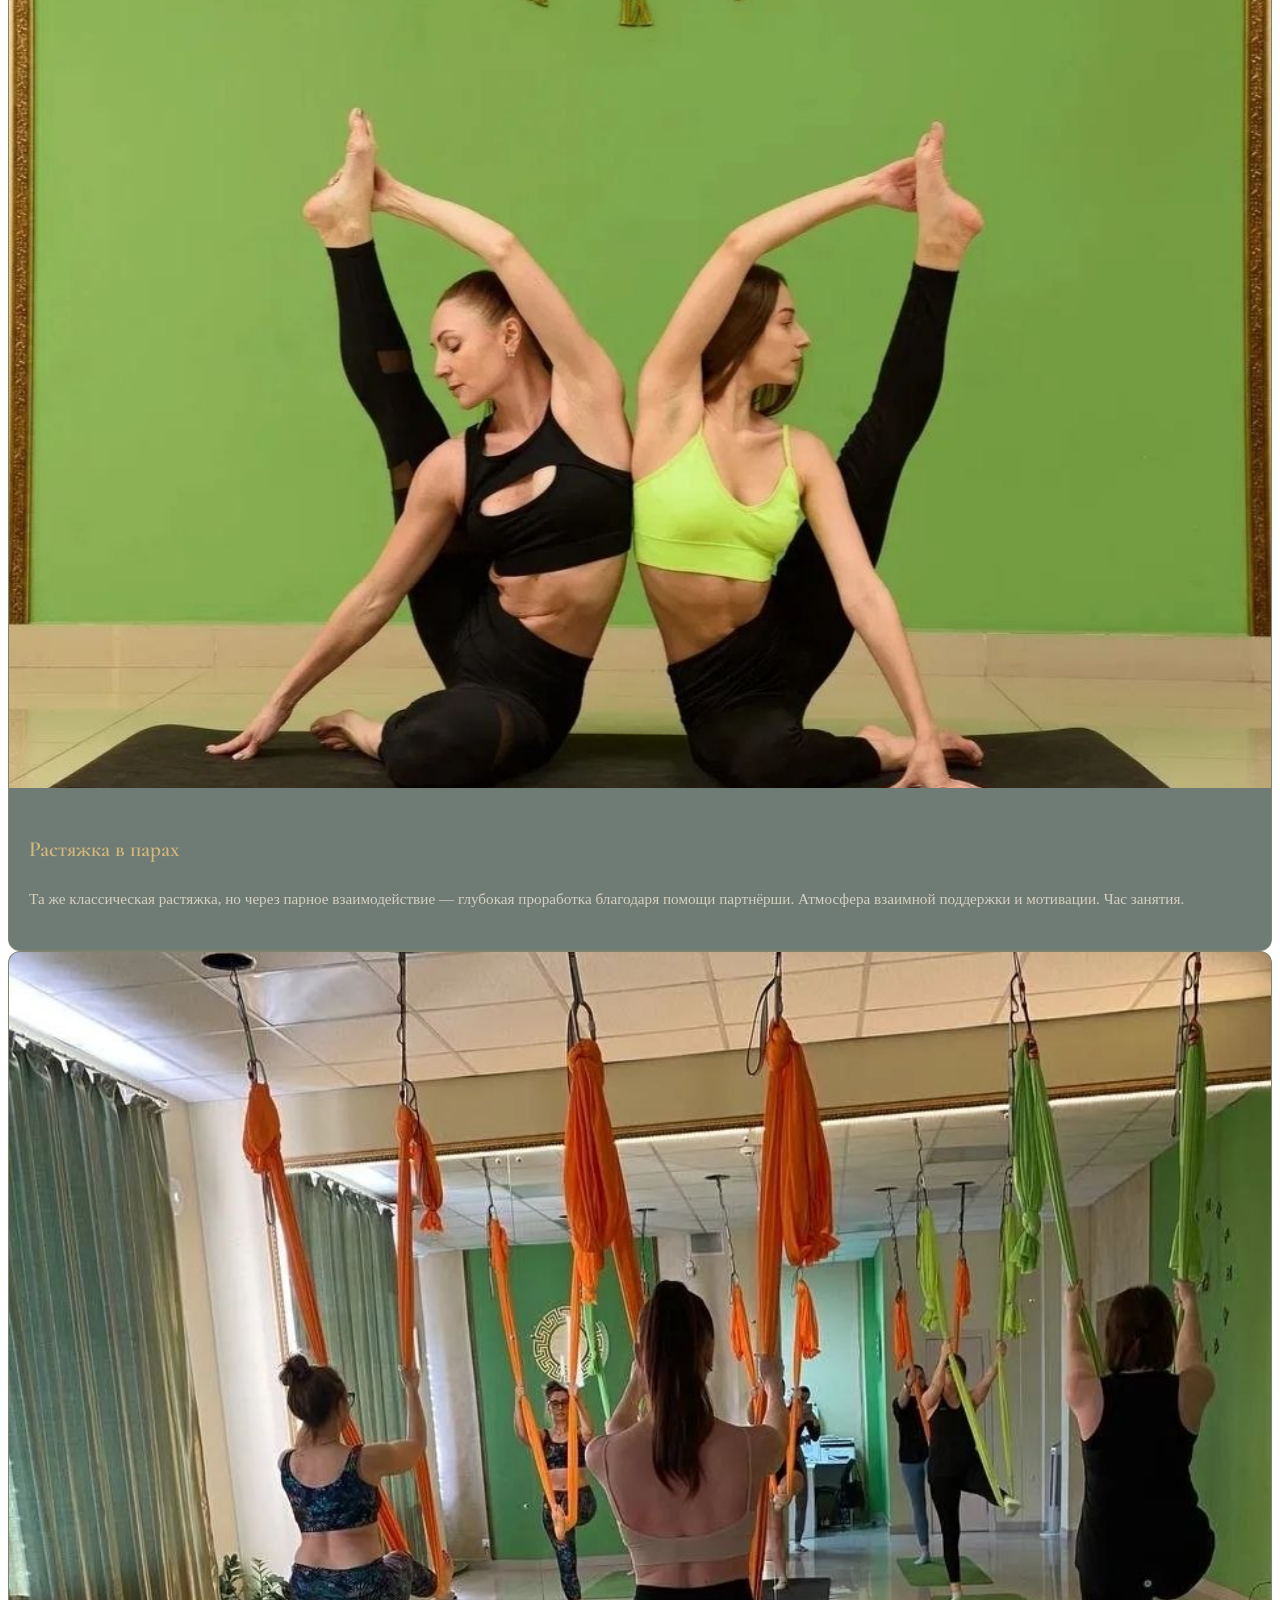
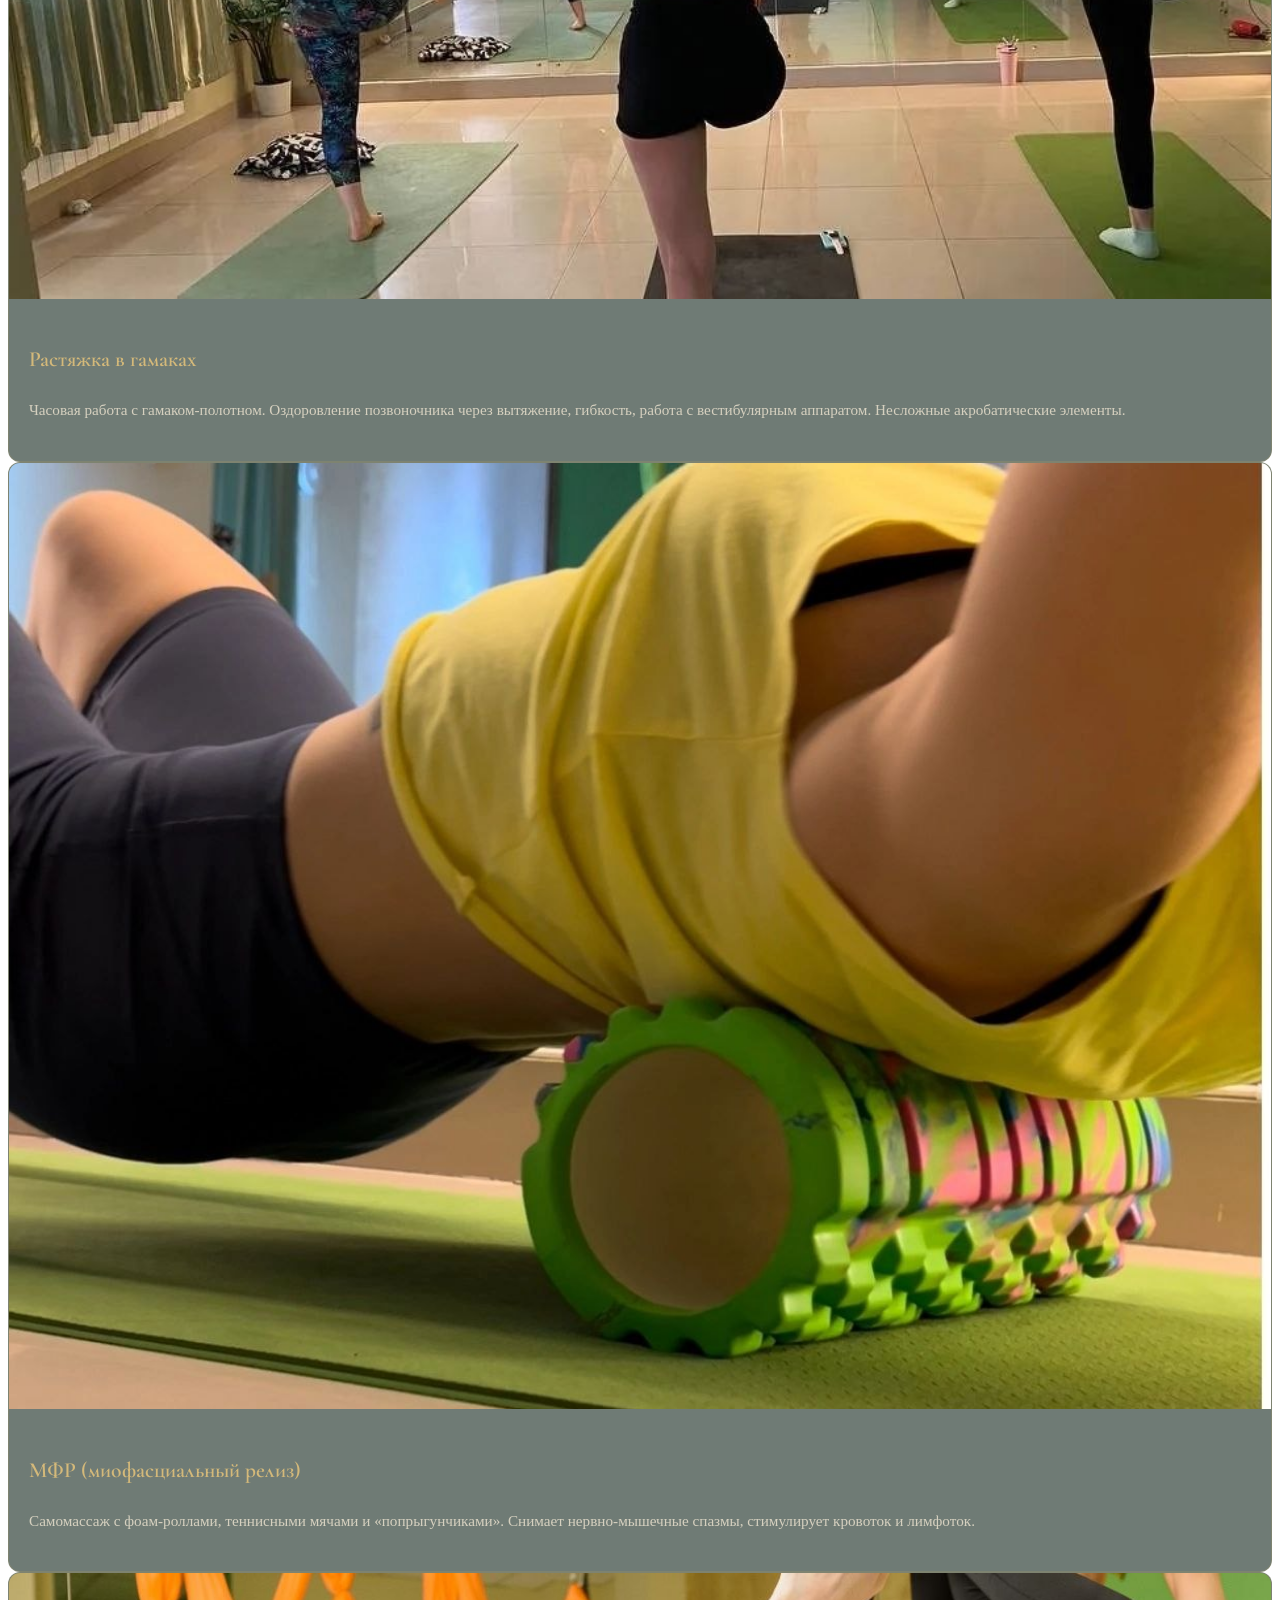
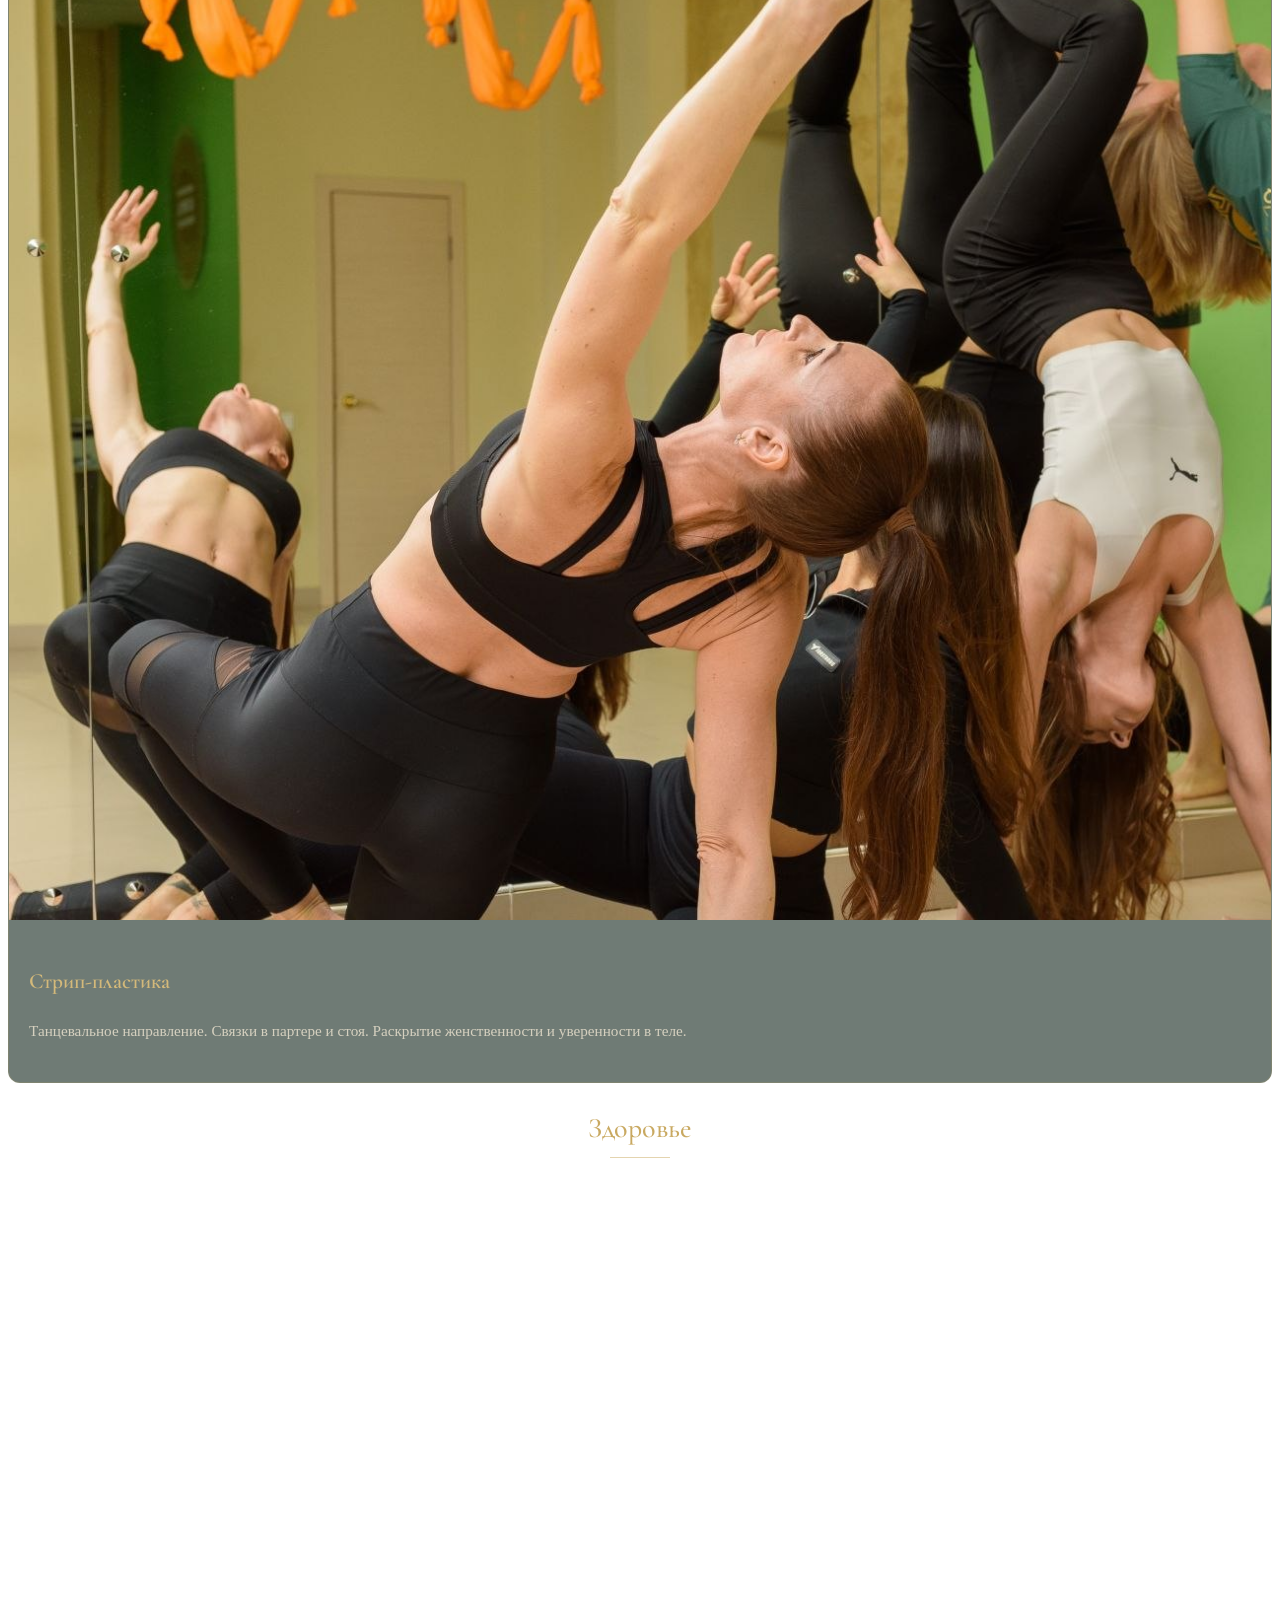
==== commit 9fb9a9de: "Правки от Тани №2: кадрирование фото, новые снимки, публичная оферта Кадрирование карточек направлен" ====
--- a/index.html
+++ b/index.html
@@ -114,7 +114,8 @@
 
     <div class="flex flex-col sm:flex-row gap-4 justify-center items-center">
       <a href="https://n564509.yclients.com/" target="_blank" rel="noopener" class="btn-gold btn-lg">
-        Записаться на пробное за 300 ₽
+        <span class="btn-line">Записаться</span>
+        <span class="btn-line">на пробное за 300&nbsp;₽</span>
       </a>
       <a href="tel:+79231647578" class="btn-outline btn-lg">
         Позвонить
@@ -168,7 +169,7 @@
     <h3 class="program-group reveal">Силовые и общая физподготовка</h3>
     <div class="grid sm:grid-cols-2 lg:grid-cols-4 gap-6 mb-16 reveal-stagger">
       <article class="program-card">
-        <img src="images/photos/01-couple-stretch-clock.jpg" alt="Подкачка + растяжка" loading="lazy" />
+        <img src="images/photos/22-strength-stretch.jpg" alt="Подкачка + растяжка" loading="lazy" />
         <div class="program-card-body">
           <h4>Подкачка + растяжка</h4>
           <p>Первые полчаса — интенсивная силовая нагрузка на все группы мышц. Вторые полчаса — классическая растяжка с проработкой всего тела.</p>
@@ -176,7 +177,7 @@
       </article>
 
       <article class="program-card">
-        <img src="images/photos/04-pilates-rings.jpg" alt="Пилатес" loading="lazy" />
+        <img src="images/photos/04-pilates-rings.jpg" alt="Пилатес" loading="lazy" class="focus-mid-up" />
         <div class="program-card-body">
           <h4>Пилатес</h4>
           <p>Медленный темп, особая техника дыхания, работа с мышцами брюшной полости и тазового дна. Без увеличения частоты пульса.</p>
@@ -184,7 +185,7 @@
       </article>
 
       <article class="program-card">
-        <img src="images/photos/04-pilates-rings.jpg" alt="Функциональные петли TRX" loading="lazy" />
+        <img src="images/photos/23-trx-loops.jpg" alt="Функциональные петли TRX" loading="lazy" />
         <div class="program-card-body">
           <h4>Функциональные петли TRX</h4>
           <p>Интенсивная силовая нагрузка на все группы мышц с подвесными петлями. Тренировка сердечно-сосудистой системы.</p>
@@ -192,7 +193,7 @@
       </article>
 
       <article class="program-card">
-        <img src="images/photos/05-latina-dance.jpg" alt="Степ-аэробика" loading="lazy" />
+        <img src="images/photos/24-step-aerobics.jpg" alt="Степ-аэробика" loading="lazy" />
         <div class="program-card-body">
           <h4>Степ-аэробика</h4>
           <p>Часовая кардионагрузка на степ-платформах. Связки шагов под ритмичную музыку. Эффективна при жиросжигании.</p>
@@ -204,7 +205,7 @@
     <h3 class="program-group reveal">Растяжка и гибкость</h3>
     <div class="grid sm:grid-cols-2 lg:grid-cols-3 gap-6 mb-16 reveal-stagger">
       <article class="program-card">
-        <img src="images/photos/14-classic-stretch.jpg" alt="Классическая растяжка" loading="lazy" />
+        <img src="images/photos/14-classic-stretch.jpg" alt="Классическая растяжка" loading="lazy" class="focus-upper" />
         <div class="program-card-body">
           <h4>Классическая растяжка</h4>
           <p>Полчаса — верхняя часть тела: плечевой пояс, позвоночник, боковые линии. Полчаса — нижняя: поясница, ноги, связки. К финалу — работа над шпагатом. Улучшает гибкость и осанку, расслабляет мышцы и снижает риск травм.</p>
@@ -212,7 +213,7 @@
       </article>
 
       <article class="program-card">
-        <img src="images/photos/02-paired-stretch.jpg" alt="Растяжка в парах" loading="lazy" />
+        <img src="images/photos/02-paired-stretch.jpg" alt="Растяжка в парах" loading="lazy" class="focus-top" />
         <div class="program-card-body">
           <h4>Растяжка в парах</h4>
           <p>Та же классическая растяжка, но через парное взаимодействие — глубокая проработка благодаря помощи партнёрши. Атмосфера взаимной поддержки и мотивации. Час занятия.</p>
@@ -220,7 +221,7 @@
       </article>
 
       <article class="program-card">
-        <img src="images/photos/07-hammocks-group.jpg" alt="Растяжка в гамаках" loading="lazy" />
+        <img src="images/photos/07-hammocks-group.jpg" alt="Растяжка в гамаках" loading="lazy" class="focus-upper" />
         <div class="program-card-body">
           <h4>Растяжка в гамаках</h4>
           <p>Часовая работа с гамаком-полотном. Оздоровление позвоночника через вытяжение, гибкость, работа с вестибулярным аппаратом. Несложные акробатические элементы.</p>
@@ -228,7 +229,7 @@
       </article>
 
       <article class="program-card">
-        <img src="images/photos/09-stretch-bands.jpg" alt="МФР" loading="lazy" />
+        <img src="images/photos/25-mfr-roller.jpg" alt="МФР" loading="lazy" class="focus-lower" />
         <div class="program-card-body">
           <h4>МФР (миофасциальный релиз)</h4>
           <p>Самомассаж с фоам-роллами, теннисными мячами и «попрыгунчиками». Снимает нервно-мышечные спазмы, стимулирует кровоток и лимфоток.</p>
@@ -236,7 +237,7 @@
       </article>
 
       <article class="program-card">
-        <img src="images/photos/12-stretch-plastic.jpg" alt="Стрип-пластика" loading="lazy" />
+        <img src="images/photos/12-stretch-plastic.jpg" alt="Стрип-пластика" loading="lazy" class="focus-upper" />
         <div class="program-card-body">
           <h4>Стрип-пластика</h4>
           <p>Танцевальное направление. Связки в партере и стоя. Раскрытие женственности и уверенности в теле.</p>
@@ -248,7 +249,7 @@
     <h3 class="program-group reveal">Здоровье</h3>
     <div class="grid sm:grid-cols-2 lg:grid-cols-4 gap-6 mb-16 reveal-stagger">
       <article class="program-card">
-        <img src="images/photos/17-stick-pose-clock.jpg" alt="Здоровая спина" loading="lazy" />
+        <img src="images/photos/17-stick-pose-clock.jpg" alt="Здоровая спина" loading="lazy" class="focus-mid-up" />
         <div class="program-card-body">
           <h4>Здоровая спина</h4>
           <p>Мягкие щадящие упражнения для оздоровления позвоночника: укрепление мышц спины, расслабление зажатых отделов, улучшение осанки. Подходит при грыжах, протрузиях, остеохондрозе и других заболеваниях позвоночника.</p>
@@ -256,7 +257,7 @@
       </article>
 
       <article class="program-card">
-        <img src="images/photos/18-art-glass-woman.jpg" alt="Женское здоровье" loading="lazy" />
+        <img src="images/photos/18-art-glass-woman.jpg" alt="Женское здоровье" loading="lazy" class="focus-top" />
         <div class="program-card-body">
           <h4>Женское здоровье</h4>
           <p>Специализированные программы с учётом физиологии женского организма: улучшение функций мышц тазового дна, регулирование работы органов малого таза, послеродовое восстановление. Подходит каждой женщине.</p>
@@ -272,7 +273,7 @@
       </article>
 
       <article class="program-card">
-        <img src="images/photos/14-classic-stretch.jpg" alt="Послеродовое восстановление" loading="lazy" />
+        <img src="images/photos/26-postpartum.jpg" alt="Послеродовое восстановление" loading="lazy" />
         <div class="program-card-body">
           <h4>Послеродовое восстановление</h4>
           <p>Авторские комплексы для восстановления женского здоровья после родов. Можно начинать через 6 недель после естественных родов без осложнений и через 6 месяцев после кесарева сечения.</p>
@@ -284,7 +285,7 @@
     <h3 class="program-group reveal">Медитация и расслабление</h3>
     <div class="grid sm:grid-cols-2 gap-6 mb-16 max-w-4xl mx-auto reveal-stagger">
       <article class="program-card">
-        <img src="images/photos/11-hammocks-window.jpg" alt="Медитация в гамаках" loading="lazy" />
+        <img src="images/photos/11-hammocks-window.jpg" alt="Медитация в гамаках" loading="lazy" class="focus-mid-up" />
         <div class="program-card-body">
           <h4>Медитация в гамаках</h4>
           <p>Час в гамаке под расслабляющую музыку с аффирмациями. Перезагрузка нервной системы, выход из суеты и забот.</p>
@@ -312,7 +313,7 @@
       </article>
 
       <article class="program-card">
-        <img src="images/photos/08-pole-dance.jpg" alt="Pole Dance" loading="lazy" />
+        <img src="images/photos/08-pole-dance.jpg" alt="Pole Dance" loading="lazy" class="focus-mid-up" />
         <div class="program-card-body">
           <h4>Pole Dance</h4>
           <p>Силовое танцевальное направление на пилоне. Акробатические элементы, развитие женственности.</p>
@@ -320,7 +321,7 @@
       </article>
 
       <article class="program-card">
-        <img src="images/photos/19-art-eastern-dance.jpg" alt="Восточный танец" loading="lazy" />
+        <img src="images/photos/27-eastern-dance.jpg" alt="Восточный танец" loading="lazy" class="focus-left" />
         <div class="program-card-body">
           <h4>Восточный танец</h4>
           <p>Грациозное направление с пластичными движениями бёдер, живота и рук под восточные мотивы. Развивает гибкость, выносливость и координацию, дарит лёгкость и уверенность. Укрепляет мышцы малого таза — на пользу женскому здоровью.</p>
@@ -407,9 +408,19 @@
 
     <div class="text-center">
       <a href="https://n564509.yclients.com/" target="_blank" rel="noopener" class="btn-gold btn-lg">
-        Записаться на пробное за 300 ₽
+        <span class="btn-line">Записаться</span>
+        <span class="btn-line">на пробное за 300&nbsp;₽</span>
       </a>
     </div>
+
+    <!-- Указание на публичную оферту: прайс и описание услуг на сайте
+         юридически являются офертой, акцепт — запись и оплата занятия. -->
+    <p class="max-w-3xl mx-auto mt-10 text-center text-olympia-cream/70 text-sm leading-relaxed">
+      Информация о направлениях, расписании и ценах, размещённая на этом сайте, является
+      <strong class="text-olympia-gold-light">публичной офертой</strong> (ст.&nbsp;437 ГК&nbsp;РФ).
+      Запись и оплата занятия означают согласие с условиями
+      <a href="oferta.html" class="text-olympia-gold-light underline hover:text-olympia-gold">Договора оферты</a>.
+    </p>
   </div>
 </section>
 
@@ -436,10 +447,14 @@
       <button class="gallery-item" data-src="images/photos/06-hammocks-orange.jpg"><img src="images/photos/06-hammocks-orange.jpg" alt="Гамаки" loading="lazy" /></button>
       <button class="gallery-item" data-src="images/photos/07-hammocks-group.jpg"><img src="images/photos/07-hammocks-group.jpg" alt="Аэро-растяжка" loading="lazy" /></button>
       <button class="gallery-item" data-src="images/photos/17-stick-pose-clock.jpg"><img src="images/photos/17-stick-pose-clock.jpg" alt="Пилатес со снарядами" loading="lazy" /></button>
-      <button class="gallery-item" data-src="images/photos/14-classic-stretch.jpg"><img src="images/photos/14-classic-stretch.jpg" alt="Классическая растяжка" loading="lazy" /></button>
+      <button class="gallery-item" data-src="images/photos/14-classic-stretch.jpg"><img src="images/photos/14-classic-stretch.jpg" alt="Классическая растяжка" loading="lazy" class="focus-upper" /></button>
       <button class="gallery-item" data-src="images/photos/04-pilates-rings.jpg"><img src="images/photos/04-pilates-rings.jpg" alt="Пилатес" loading="lazy" /></button>
-      <button class="gallery-item" data-src="images/photos/05-latina-dance.jpg"><img src="images/photos/05-latina-dance.jpg" alt="Танцы" loading="lazy" /></button>
+      <button class="gallery-item" data-src="images/photos/22-strength-stretch.jpg"><img src="images/photos/22-strength-stretch.jpg" alt="Подкачка и растяжка" loading="lazy" /></button>
       <button class="gallery-item" data-src="images/photos/02-paired-stretch.jpg"><img src="images/photos/02-paired-stretch.jpg" alt="Парная растяжка" loading="lazy" /></button>
+      <button class="gallery-item" data-src="images/photos/23-trx-loops.jpg"><img src="images/photos/23-trx-loops.jpg" alt="Функциональные петли TRX" loading="lazy" /></button>
+      <button class="gallery-item" data-src="images/photos/09-stretch-bands.jpg"><img src="images/photos/09-stretch-bands.jpg" alt="Растяжка с резинками" loading="lazy" /></button>
+      <button class="gallery-item" data-src="images/photos/13-pilates-sticks.jpg"><img src="images/photos/13-pilates-sticks.jpg" alt="Занятие с палками" loading="lazy" /></button>
+      <button class="gallery-item" data-src="images/photos/10-hammocks-meditation.jpg"><img src="images/photos/10-hammocks-meditation.jpg" alt="Медитация в гамаках" loading="lazy" /></button>
     </div>
   </div>
 
@@ -510,6 +525,14 @@
         <a href="tel:+79231647578" class="hover:text-olympia-gold">+7 923 164 75 78</a> ·
         <a href="tel:+79236597674" class="hover:text-olympia-gold">+7 923 659 76 74</a>
       </p>
+      <p class="mt-3">
+        <a href="oferta.html" class="text-olympia-gold-light underline hover:text-olympia-gold">Публичная оферта — договор на оказание услуг</a>
+      </p>
+      <p class="text-olympia-cream/50 max-w-md">
+        Все материалы сайта, включая описание услуг и прайс-лист, являются публичной офертой
+        (ст.&nbsp;437 ГК&nbsp;РФ). Исполнитель — ООО «Брокерский дом»,
+        ИНН 2223600284, ОГРН 1142223009455.
+      </p>
       <p class="text-olympia-cream/50 mt-3">© 2026 Студия развития тела «Олимпия»</p>
     </div>
   </div>
--- a/style.css
+++ b/style.css
@@ -73,6 +73,19 @@
   font-size: 1.05rem;
 }
 
+/* Двухстрочная надпись на кнопке.
+   Раньше «Записаться на пробное за 300 ₽» переносилось само и на узком
+   экране символ ₽ уезжал на отдельную строку. Теперь перенос задан явно:
+   «Записаться» / «на пробное за 300 ₽», а сам знак рубля привязан к сумме
+   неразрывным пробелом. */
+.btn-line {
+  display: block;
+  line-height: 1.3;
+}
+.btn-line + .btn-line {
+  margin-top: 0.15rem;
+}
+
 /* === Заголовки групп направлений === */
 .program-group {
   font-family: "Cormorant Garamond", serif;
@@ -109,12 +122,30 @@
   border-color: rgba(201, 169, 97, 0.5);
   box-shadow: 0 12px 32px -10px rgba(0, 0, 0, 0.5);
 }
+/* Картинка карточки.
+   Раньше стояла жёсткая высота 200px — при узких карточках получалась
+   полоска 1.7:1 и вертикальные кадры резались пополам (у моделей срезало
+   головы и стопы). Теперь пропорция 4:3 — она ближе к исходникам, поэтому
+   обрезка минимальна и карточки в ряду остаются одной высоты. */
 .program-card img {
   width: 100%;
-  height: 200px;
+  aspect-ratio: 4 / 3;
   object-fit: cover;
   display: block;
 }
+
+/* Точка фокуса кадра.
+   object-fit: cover всегда что-то срезает — этими классами задаём, ЧТО
+   именно останется в кадре: у портретных снимков тянем кадр к голове,
+   у снимков со снарядом (степ-платформа, ролл) — к низу.
+   Селектор img.* нужен, чтобы правило было не слабее «.program-card img». */
+img.focus-top     { object-position: 50% 0%; }
+img.focus-upper   { object-position: 50% 20%; }
+img.focus-mid-up  { object-position: 50% 35%; }
+img.focus-lower   { object-position: 50% 80%; }
+img.focus-bottom  { object-position: 50% 100%; }
+/* Горизонтальный сдвиг — когда фигура смещена от центра кадра */
+img.focus-left    { object-position: 35% 50%; }
 .program-card-body {
   padding: 1.25rem 1.25rem 1.5rem;
   flex: 1;
@@ -146,6 +177,85 @@
 .price-table table { border-collapse: collapse; }
 .price-table tbody tr { border-bottom: 1px solid rgba(201, 169, 97, 0.12); }
 .price-table tbody tr:last-child { border-bottom: none; }
+
+/* === Юридический документ (страница публичной оферты) ===
+   Отдельная типографика: длинный текст должен читаться, поэтому кегль
+   чуть мельче основного, а нумерация пунктов вынесена золотым цветом. */
+.legal-doc {
+  color: rgba(240, 230, 210, 0.88);
+  font-size: 0.95rem;
+  line-height: 1.7;
+}
+.legal-doc h2 {
+  font-family: "Cormorant Garamond", serif;
+  font-size: 1.6rem;
+  color: var(--olympia-gold);
+  margin: 2.5rem 0 1rem;
+  padding-bottom: 0.5rem;
+  border-bottom: 1px solid rgba(201, 169, 97, 0.25);
+}
+.legal-doc p { margin-bottom: 0.9rem; }
+.legal-doc p.sub { padding-left: 1.5rem; }
+.legal-doc .clause {
+  color: var(--olympia-gold-l);
+  font-weight: 600;
+  margin-right: 0.35rem;
+}
+.legal-doc a {
+  color: var(--olympia-gold-l);
+  text-decoration: underline;
+  overflow-wrap: anywhere;
+}
+.legal-doc a:hover { color: var(--olympia-gold); }
+
+/* Врезка «что такое оферта» перед текстом договора */
+.legal-note {
+  background: rgba(26, 58, 46, 0.55);
+  border: 1px solid rgba(201, 169, 97, 0.3);
+  border-radius: 14px;
+  padding: 1.5rem 1.5rem 1.25rem;
+  line-height: 1.65;
+  color: rgba(240, 230, 210, 0.92);
+}
+.legal-note p { margin-bottom: 0.8rem; }
+.legal-note strong { color: var(--olympia-gold-l); }
+
+/* Таблица прайса внутри договора */
+.legal-table {
+  width: 100%;
+  border-collapse: collapse;
+  margin: 1rem 0 1.5rem;
+  font-size: 0.92rem;
+  min-width: 420px;
+}
+.legal-table th {
+  text-align: left;
+  padding: 0.6rem 0.75rem;
+  color: var(--olympia-gold);
+  text-transform: uppercase;
+  letter-spacing: 0.05em;
+  font-size: 0.78rem;
+  border-bottom: 1px solid rgba(201, 169, 97, 0.35);
+}
+.legal-table td {
+  padding: 0.6rem 0.75rem;
+  border-bottom: 1px solid rgba(201, 169, 97, 0.12);
+}
+.legal-table td:last-child { white-space: nowrap; font-weight: 600; }
+
+/* Реквизиты — две колонки на десктопе, одна на телефоне */
+.legal-req {
+  display: grid;
+  grid-template-columns: minmax(9rem, 12rem) 1fr;
+  gap: 0.5rem 1.25rem;
+  margin-top: 1rem;
+}
+.legal-req dt { color: var(--olympia-gold); }
+.legal-req dd { margin: 0; }
+@media (max-width: 640px) {
+  .legal-req { grid-template-columns: 1fr; gap: 0.15rem; }
+  .legal-req dd { margin-bottom: 0.6rem; }
+}
 
 /* === Галерея === */
 .gallery-item {
@@ -181,7 +291,10 @@
 /* === Адаптация === */
 @media (max-width: 640px) {
   .meander-divider { width: 180px; }
-  .program-card img { height: 180px; }
+  /* На телефоне карточка идёт в одну колонку и становится широкой —
+     кадр делаем ещё выше (5:4), иначе при большой ширине фото
+     превращается в узкую полосу и от фигуры остаётся середина. */
+  .program-card img { aspect-ratio: 5 / 4; }
   .price-table { padding: 1.25rem; }
   .price-table th, .price-table td { font-size: 0.9rem; }
 
